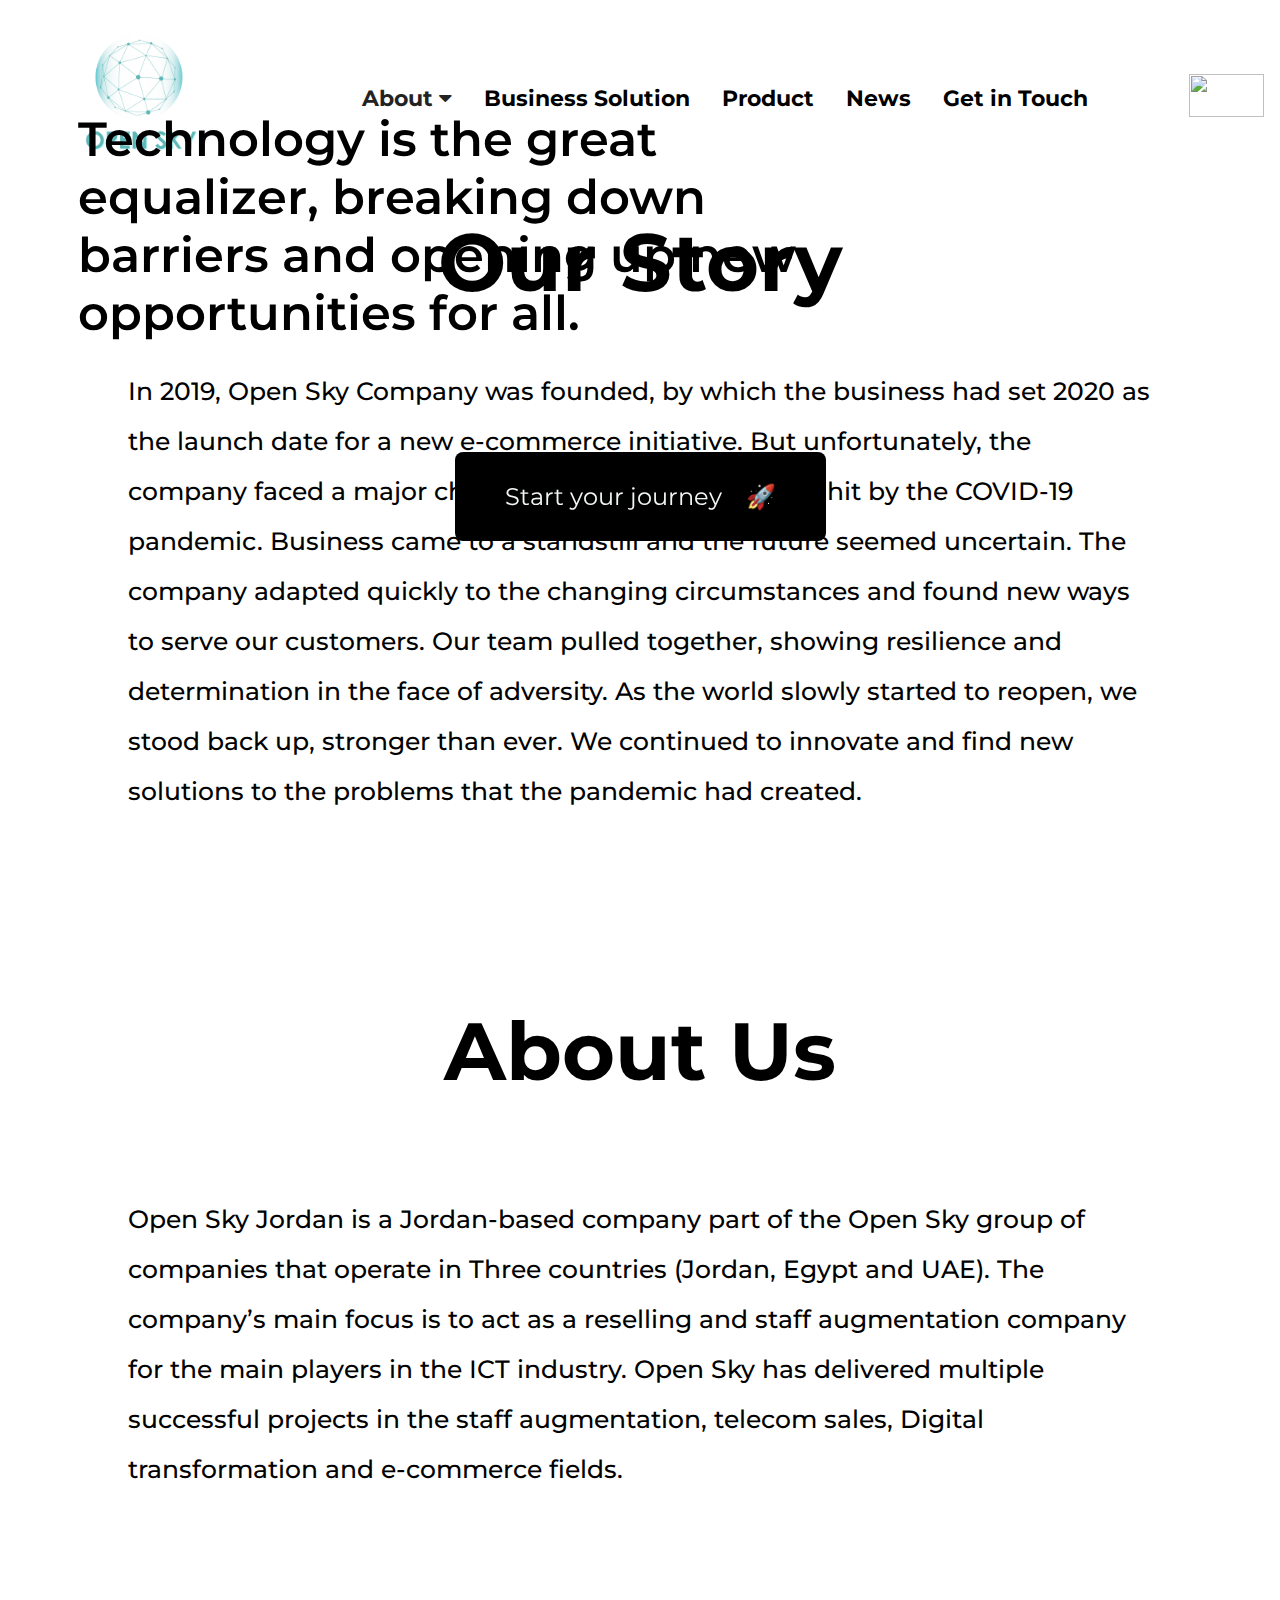
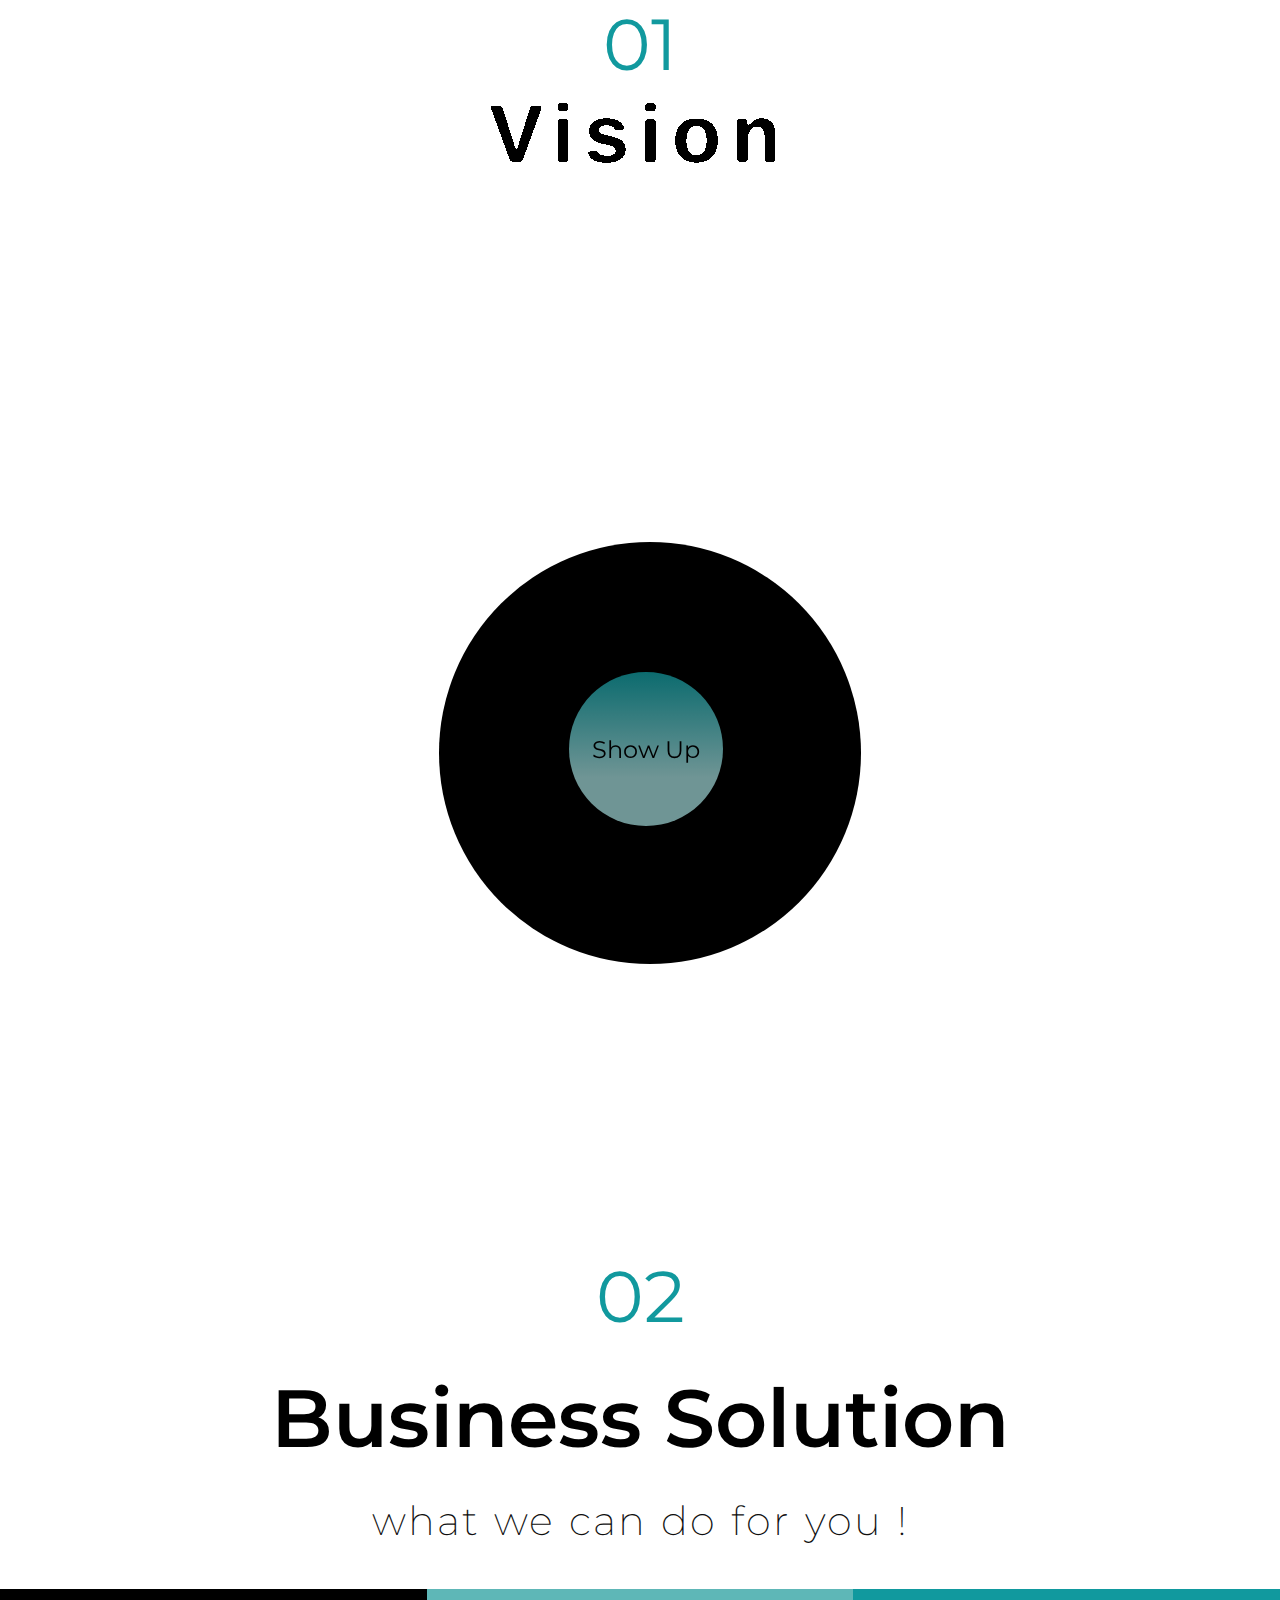
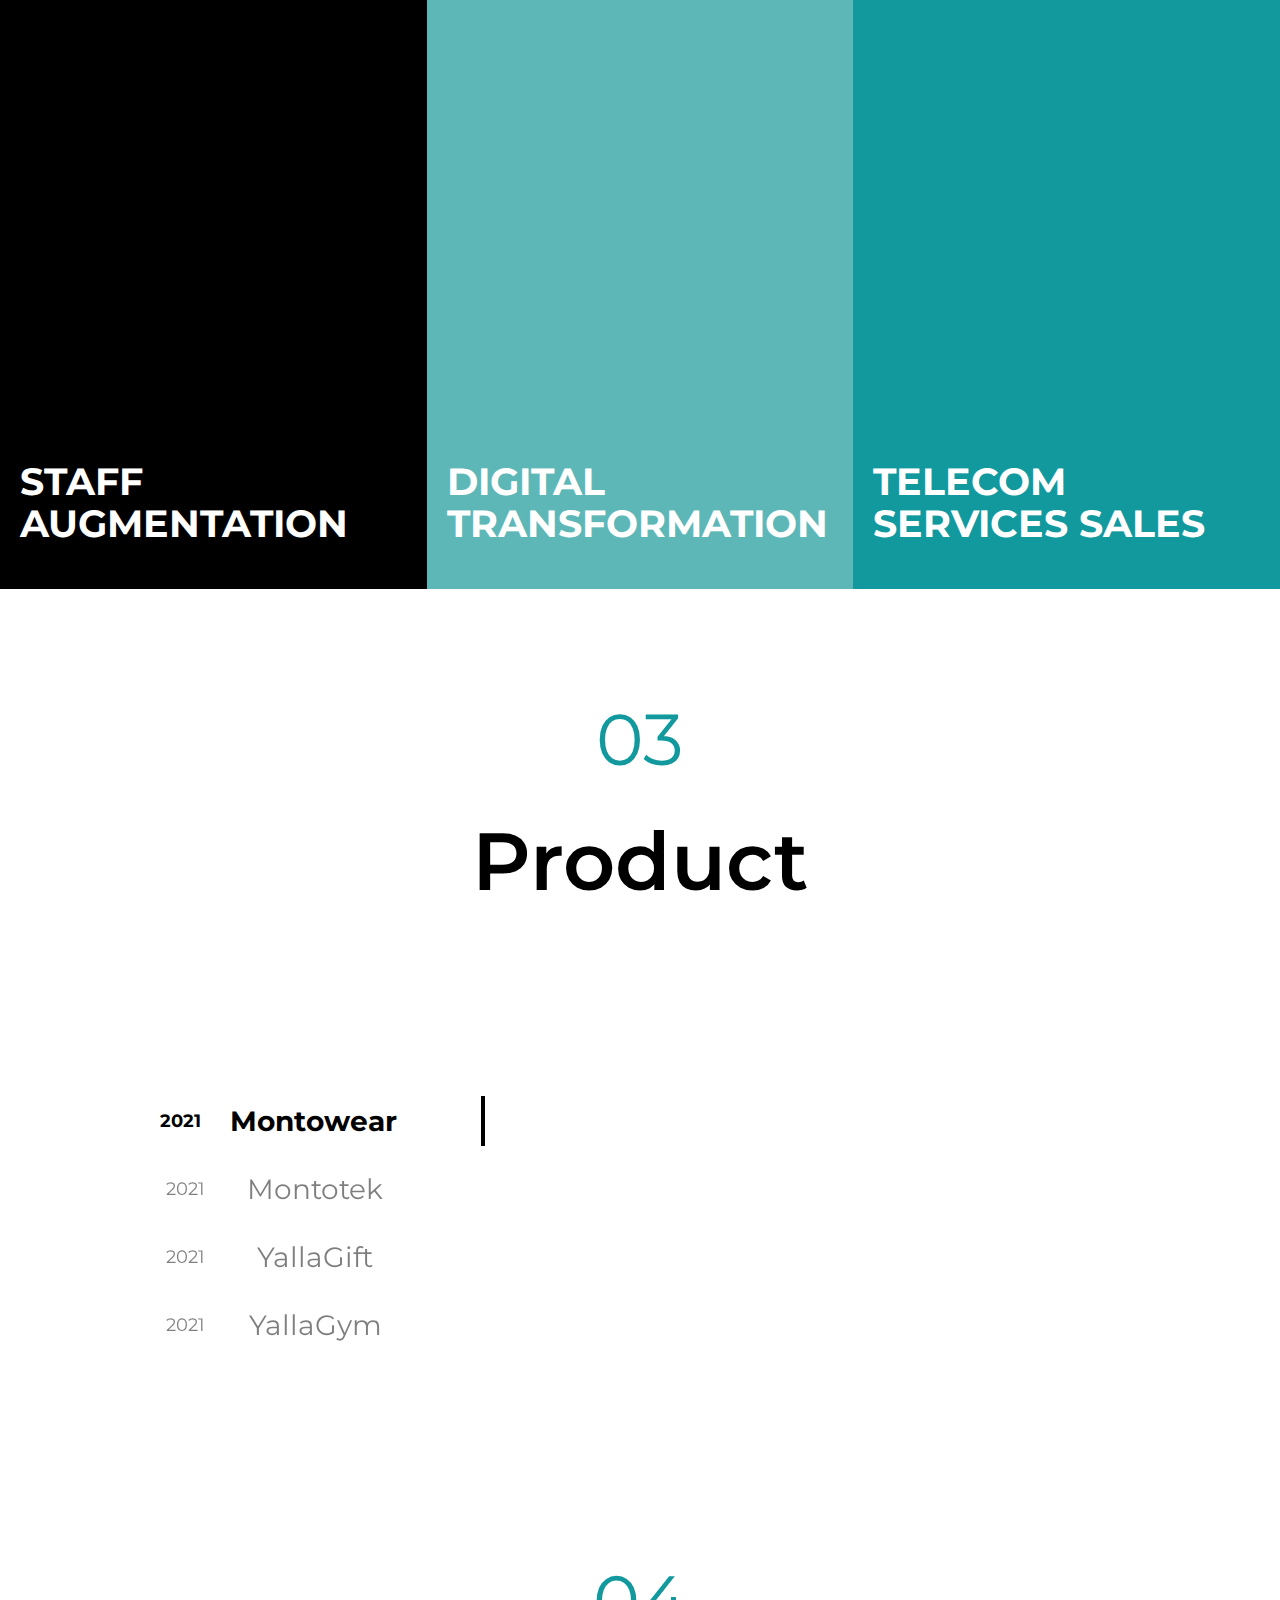
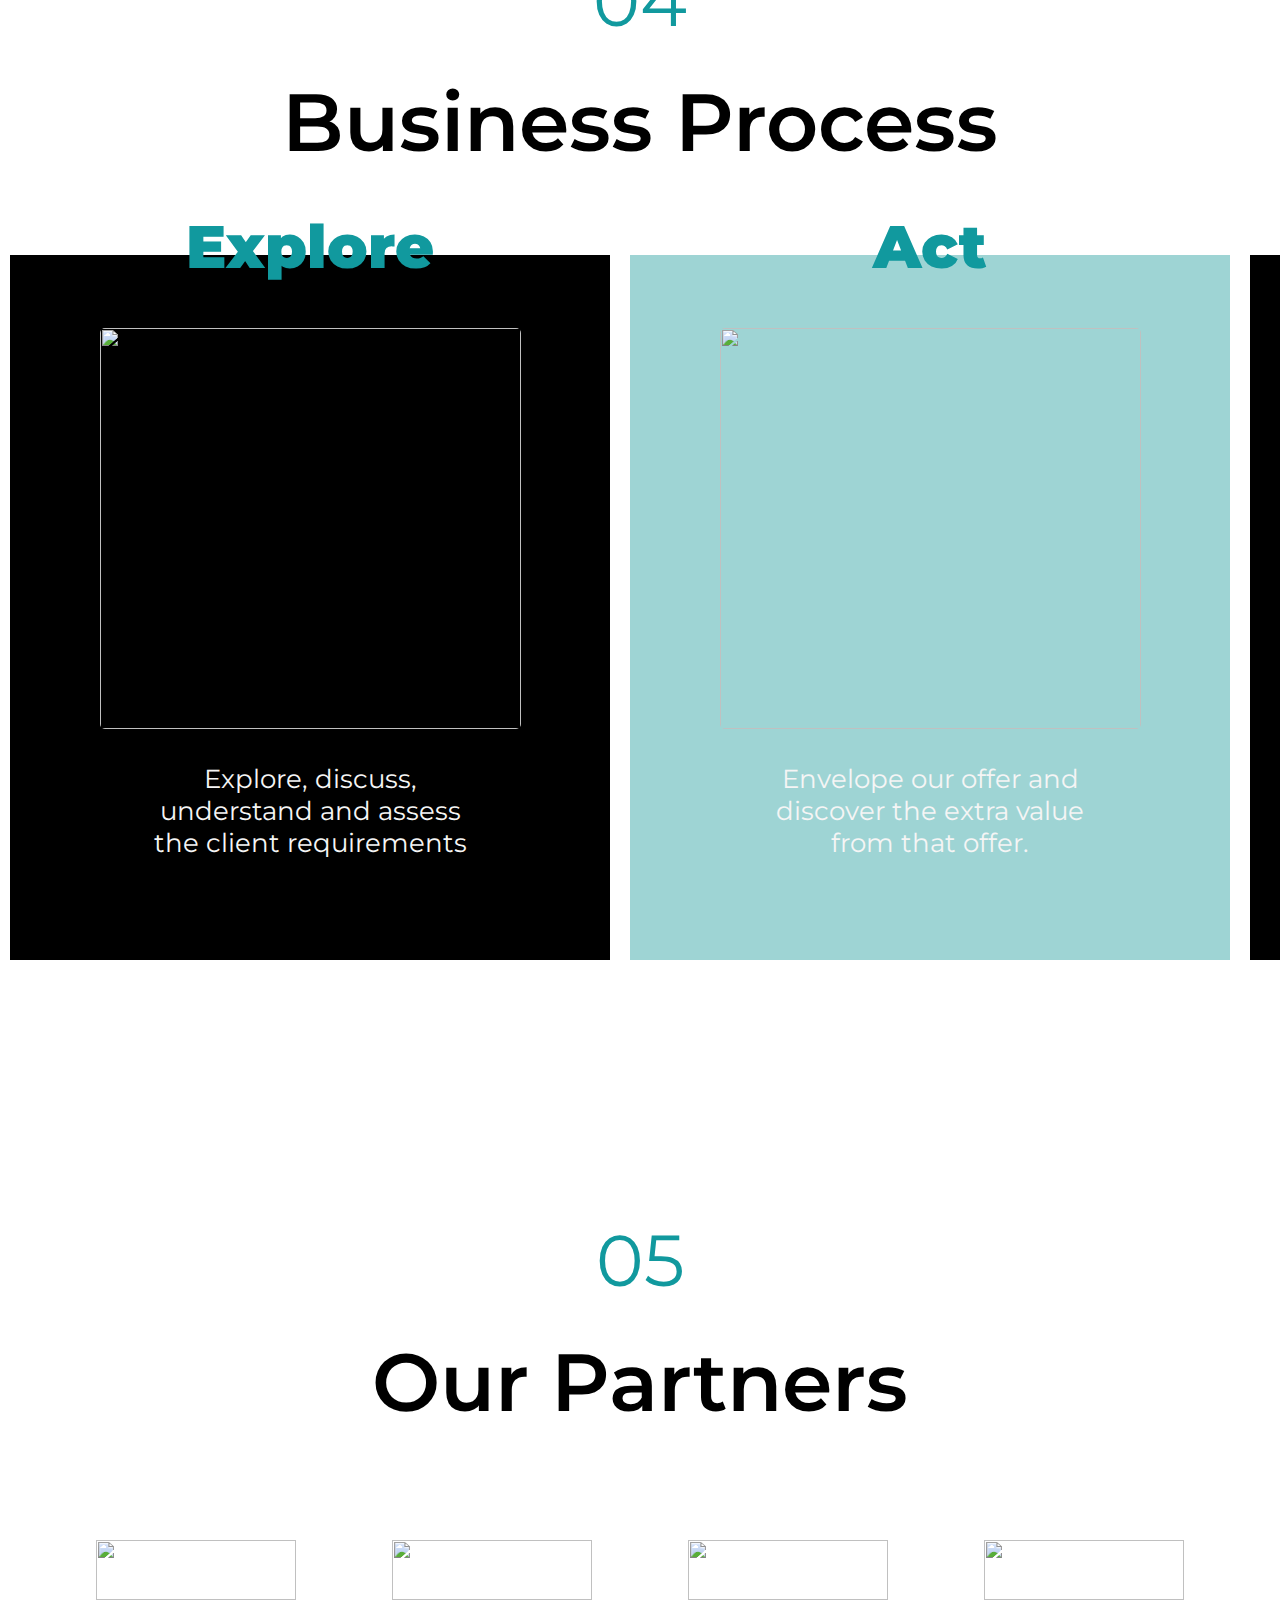
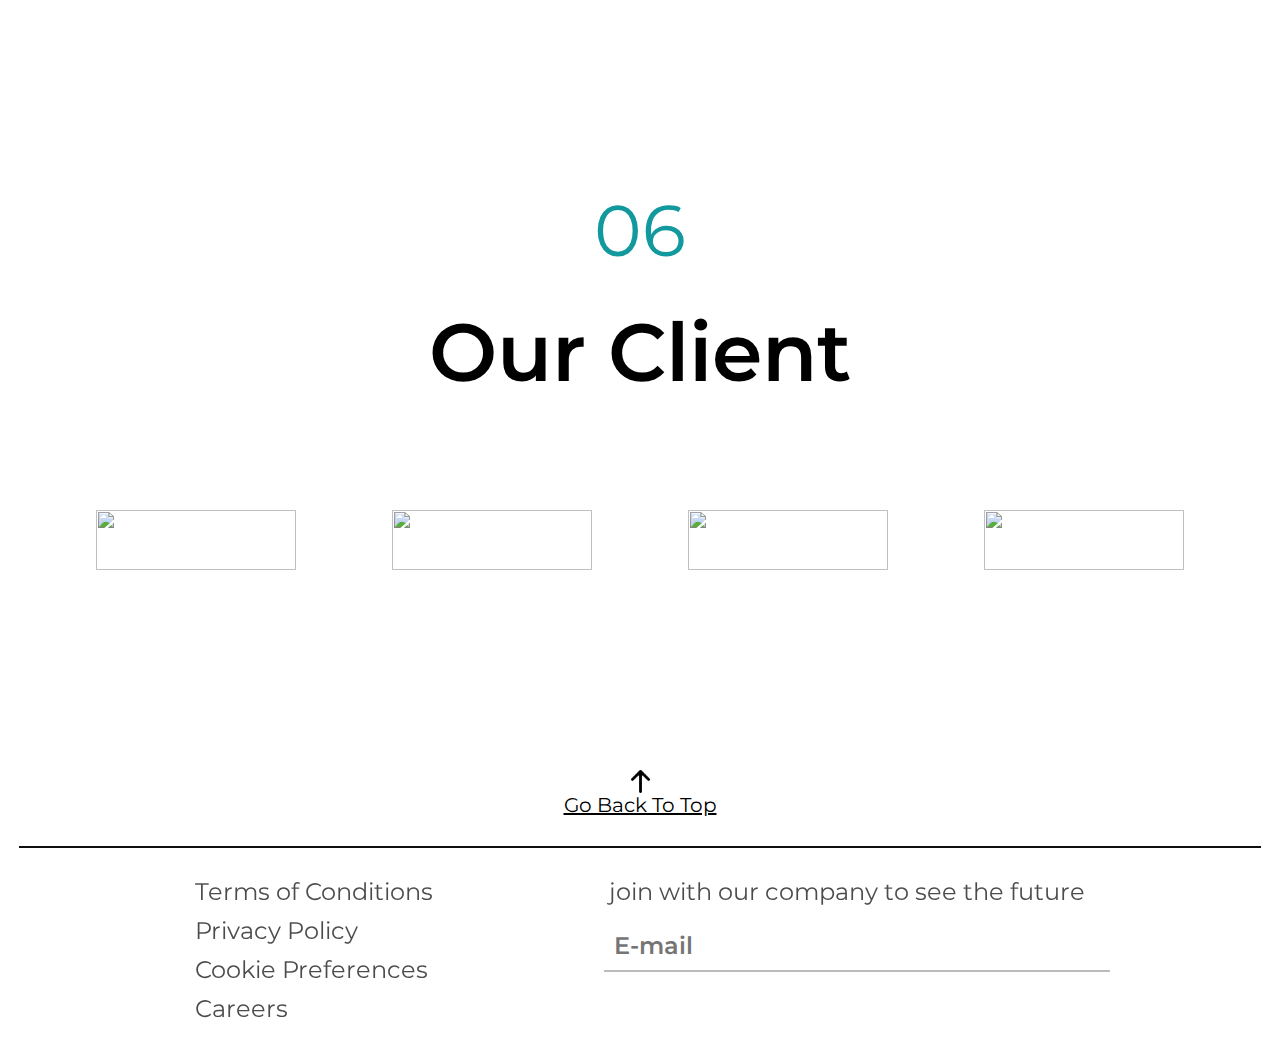
==== index.html @ 4e172fe7 "commit 0.6" ====
<!DOCTYPE html>
<html lang="en">

<head>
    <meta charset="UTF-8">
    <meta http-equiv="X-UA-Compatible" content="IE=edge">
    <link rel="stylesheet" href="style/indexStyle.css">
    <meta name="viewport" content="width=device-width, initial-scale=1.0">
    <script src="https://smtpjs.com/v3/smtp.js"></script>
    <link rel="stylesheet" href="https://cdnjs.cloudflare.com/ajax/libs/font-awesome/4.7.0/css/font-awesome.min.css">
    <title>Open Sky | Home</title>
</head>

<body id="body">




    <header class="navbar">

        <a href="#home"><img class="logo" src="assets/images/opanSkySoftware.png"></a>
        <div class="nav-pages">
            <div class="dropdown">
                <button class="dropbtn">About
                    <i class="fa fa-caret-down"></i>
                </button>
                <div class="dropdown-content">
                    <a href="#section1">About Us</a>
                    <a href="screens/management.html">Management</a>
                </div>
            </div>
    
            <!-- <a href="javascript:history.back()">Home</a> -->
            <a href="#section2">Business Solution</a>
            <a href="#section3">Product</a>
            <a href="../screens/news.html">News</a>
            <a href="../screens/getintouchPage.html">Get in Touch</a>
    
        </div>        <div class="dropdown">
            <div class="dropdown">
                <a href="#home"><img class="flag" src="assets/images/jordan (1).png"></a>
            </div>
        </div>


    </header>





    <!-------------- WELCOME SCREEN --------------->







    <div id="collapse" class="show">
        <h1>
            Technology is the great <br> equalizer, breaking down <br> barriers and opening up new <br> opportunities
            for all. </h1>


        <input type="button" value="Start your journey    🚀" onclick="toggle()">



    </div>


    <style>
        @media screen and (min-width: 501px) {}

        @keyframes zoomin {
            0% {
                /* -webkit-transform: scaleY(1.3);
                -webkit-transform: scaleX(1.1); */
                transform: scale(1.1);
                filter: blur(2px);

            }

            100% {
                /* -webkit-transform: scaleY(1.0);
                -webkit-transform: scaleX(1.0); */
                transform: scale(1.0);

            }
        }

        /*  */

        @media screen and (min-width: 501px) {
            .show h1 {
                /* margin-top: 100px; */
                color: black;
                padding: 8.583vw 6.082vw;
                font-size: 48px;
                font-weight: 600;
                -webkit-animation: leftToRight 1.0s linear;
                animation: zoomin 2.0s linear;
                text-align: left;


                @keyframes leftToRight {
                    0% {
                        /* -webkit-transform: scaleY(1.3);
                -webkit-transform: scaleX(1.1); */

                        transform: scale(0.2);
                    }

                    100% {
                        /* -webkit-transform: scaleY(1.0);
                -webkit-transform: scaleX(1.0); */

                        transform: scale(1.0);

                    }


                }
            }

            #collapse {
                background-image: url("assets/images/newBackGround.png");
                width: 100%;
                height: 100%;
                transition: all 1s;
                position: fixed;
                bottom: 0;
                right: 0;
                /*  */
                -webkit-background-size: cover;
                -moz-background-size: cover;
                -o-background-size: cover;
                background-size: cover;
                background-position: center;
                overflow: hidden;

                /* background-position-x: 100%;
            background-position-y: 100%; */
                -webkit-animation: zoomin 1.0s linear;
                animation: zoomin 1.0s linear;
                animation-fill-mode: both;

                z-index: 1000;

            }

            .show input {
                background-color: black;
                margin: auto;
                display: block;
                padding: 30px 50px;
                border-radius: 8px;
                border: hidden;
                font-size: 24px;
                color: #F3F6F6;
                transition: 0.2s;
                cursor: pointer;
            }

            .show input:hover {
                letter-spacing: 1px;
                word-spacing: 5px;
                text-shadow: 1px 1px 1px #11999E;
                -webkit-box-shadow: -4px 6px 15px -3px rgba(255, 255, 255, 0.73);
                box-shadow: -4px 6px 15px -3px rgba(255, 255, 255, 0.73);
            }



        }

        @media screen and (max-width: 500px) {
            #collapse {
                background-image: url("assets/images/newBackGround.png");
                width: 100vw;
                height: 100vh;
                transition: all 1s;
                position: fixed;
                overflow: hidden;
                top: 0;
                bottom: 0;

                -webkit-animation: zoomin 1.0s linear;
                animation: zoomin 1.0s linear;
                animation-fill-mode: both;

                z-index: 1000;

            }

            .show h1 {
                /* margin-top: 100px; */
                color: black;
                margin:80px 30px;
                font-size: 26px;
                font-weight: 600;
                -webkit-animation: leftToRight 1.0s linear;
                animation: zoomin 2.0s linear;
                text-align: center;


                @keyframes leftToRight {
                    0% {
                        transform: scale(0.2);
                    }

                    100% {
                        transform: scale(1.0);

                    }


                }
            }

            .show input {
                background-color: black;
                margin: auto;
                display: block;
                padding: 15px;
                border-radius: 8px;
                border: hidden;
                font-size: 24px;
                color: #F3F6F6;
                transition: 0.2s;
                cursor: pointer;
            }

            .show input:hover {
                letter-spacing: 1px;
                word-spacing: 5px;
                text-shadow: 1px 1px 1px #11999E;
                -webkit-box-shadow: -4px 6px 15px -3px rgba(255, 255, 255, 0.73);
                box-shadow: -4px 6px 15px -3px rgba(255, 255, 255, 0.73);
            }

        }




        /* (B) HIDE */
        #collapse.hide {
            height: 0px;
            opacity: 0.1;
            transform: scaleX(0.0);
            overflow: hidden;
            background-color: black;



        }
    </style>
    <script>
        // if (performance.navigation.type == performance.navigation.TYPE_RELOAD) {
        //     document.getElementById("collapse").classList.toggle("hide");
        // }
        // else if (performance.navigation.type == performance.navigation.TYPE_BACK_FORWARD) {
        //     document.getElementById("collapse").classList.toggle("hide");
        // }


        function toggle() {
            document.getElementById("collapse").classList.toggle("hide");

        }

    </script>

    <div class="ourStory">

        <h1>Our Story</h1>
        <p>
            In 2019, Open Sky Company was founded, by which the business had set 2020 as the launch date for a new
            e-commerce initiative.
            But unfortunately, the company faced a major challenge when the world was hit by the COVID-19 pandemic.
            Business came to a standstill and the future seemed uncertain.

            The company adapted quickly to the changing circumstances and found new ways to serve our customers. Our
            team pulled together, showing resilience and determination in the face of adversity.

            As the world slowly started to reopen, we stood back up, stronger than ever. We continued to innovate and
            find new solutions to the problems that the pandemic had created.
        </p>

    </div>
    <!-- ---------        About Us            ------------ -->

    <div class="aboutUs" id="section1">
        <h1>About Us</h1>

        <h2>
            Open Sky Jordan is a Jordan-based company part of the Open Sky group of companies that operate in Three
            countries (Jordan, Egypt and UAE). The company’s main focus is to act as a reselling and staff augmentation
            company for the main players in the ICT industry. Open Sky has delivered multiple successful projects in the
            staff augmentation, telecom sales, Digital transformation and e-commerce fields.
        </h2>

        <h4>
            01
        </h4>

        <div class="service" id="container">
            <span id="text1"></span>
            <span id="text2"></span>
        </div>

        <svg id="filters">
            <defs>
                <filter id="threshold">
                    <feColorMatrix in="SourceGraphic" type="matrix" values="1 0 0 0 0
                                            0 1 0 0 0
                                            0 0 1 0 0
                                            0 0 0 255 -140" />
                </filter>
            </defs>
        </svg>

        <!-- --------------------- -->
        <div class="val">
            <div class="circle1" id="circle1" style="display:none"><a href="screens/company.html#vision">Vision</a>
            </div>
            <div class="circle2" id="circle2" style="display:none"><a href="screens/company.html#mission">Mission</a>
            </div>
            <div class="circle3" id="circle3" style="display:none"><a href="screens/company.html#value">Value</a></div>
            <div class="center">
                <div class="centerButton">
                    <button onclick="myFunction()">Show Up</button>

                </div>

            </div>
        </div>
        <h4 id="section2">
            02
        </h4>
        <h5>
            Business Solution

        </h5>
        <h6>
            what we can do for you !
        </h6>


    </div>
    <div class="business-process">
        <article class="card">
            <img class="card__background" src="assets/images/back1.png"
                alt="Photo of Cartagena's cathedral at the background and some colonial style houses" width="1920"
                height="2193" />
            <div class="card__content | flow">
                <div class="card__content--container | flow">
                    <h2 class="card__title">STAFF AUGMENTATION</h2>
                    <p class="card__description">
                        Staff augmentations are a new trend that will help you focus more on your main company while
                        reducing the hassle of hiring and finding the suitable workers </p>
                </div>
            </div>
        </article>
        <!--  -->
        <article class="card">
            <img class="card__background" src="assets/images/back2.png"
                alt="Photo of Cartagena's cathedral at the background and some colonial style houses" width="1920"
                height="2193" />
            <div class="card__content | flow">
                <div class="card__content--container | flow">
                    <h2 class="card__title">DIGITAL TRANSFORMATION</h2>
                    <p class="card__description">
                        We live in the digital world, and digitalization is no longer optional; it is essential for any
                        organization to remain competitive. </p>
                </div>
            </div>
        </article>
        <!--  -->
        <article class="card">
            <img class="card__background" src="assets/images/back3.png"
                alt="Photo of Cartagena's cathedral at the background and some colonial style houses" width="1920"
                height="2193" />
            <div class="card__content | flow">
                <div class="card__content--container | flow">
                    <h2 class="card__title">TELECOM SERVICES SALES</h2>
                    <p class="card__description">
                        Providing high-end telecom solutions and services from our partners offered us the benefit of
                        improving telecom providers' telecom services and hosting </p>
                </div>
            </div>
        </article>



    </div>


    <div class="product" id="section3">
        <h4>
            03
        </h4>
        <h5>
            Product

        </h5>
        <div class="process">
            <div id="scene">
                <div id="left-zone">
                    <ul class="list">
                        <li class="item">
                            <input type="radio"
                                id="radio_The garden strawberry (or simply strawberry /ˈstrɔːbᵊri/; Fragaria × ananassa) is a widely grown hybrid species of the genus Fragaria (collectively known as the strawberries)"
                                name="basic_carousel" checked="checked" />
                            <label class="label_strawberry"
                                for="radio_The garden strawberry (or simply strawberry /ˈstrɔːbᵊri/; Fragaria × ananassa) is a widely grown hybrid species of the genus Fragaria (collectively known as the strawberries)">Montowear</label>
                            <div class="content content_strawberry">
                                <h1>Montowear</h1>
                                <p>Since the beginning, we at MontoWear have been working hard to bring you beautiful ,
                                    trendy, and sexy apparel , Practical, interesting and convenient. </p>
                                <span class="picto"></span>
                            </div>
                        </li>
                        <li class="item">
                            <input type="radio"
                                id="radio_A banana is an edible fruit, botanically a berry, produced by several kinds of large herbaceous flowering plants in the genus Musa."
                                name="basic_carousel"
                                value="A banana is an edible fruit, botanically a berry, produced by several kinds of large herbaceous flowering plants in the genus Musa." />
                            <label class="label_banana"
                                for="radio_A banana is an edible fruit, botanically a berry, produced by several kinds of large herbaceous flowering plants in the genus Musa.">Montotek</label>
                            <div class="content content_banana">
                                <h1>Montotek</h1>
                                <p>From all different types of gadgets and accessories to tablets mobile phones – we
                                    give
                                    you access to everything you need and want.</p>
                                <span class="picto"></span>
                            </div>
                        </li>
                        <li class="item">
                            <input type="radio"
                                id="radio_The apple tree (Malus domestica) is a deciduous tree in the rose family best known for its sweet, pomaceous fruit, the apple. It is cultivated worldwide as a fruit tree, and is the most widely grown species in the genus Malus."
                                name="basic_carousel"
                                value="The apple tree (Malus domestica) is a deciduous tree in the rose family best known for its sweet, pomaceous fruit, the apple. It is cultivated worldwide as a fruit tree, and is the most widely grown species in the genus Malus." />
                            <label class="label_apple"
                                for="radio_The apple tree (Malus domestica) is a deciduous tree in the rose family best known for its sweet, pomaceous fruit, the apple. It is cultivated worldwide as a fruit tree, and is the most widely grown species in the genus Malus.">YallaGift</label>
                            <div class="content content_apple">
                                <h1>YallaGift</h1>
                                <p>YallaGift is an online gifting e-store. It aims to make gifting high quality products
                                    easier for our clients to prove their , love, and respect to their beloved ones.</p>
                                <span class="picto"></span>
                            </div>
                        </li>
                        <li class="item">
                            <input type="radio"
                                id="radio_The orange (specifically, the sweet orange) is the fruit of the citrus species Citrus × sinensis in the family Rutaceae."
                                name="basic_carousel"
                                value="The orange (specifically, the sweet orange) is the fruit of the citrus species Citrus × sinensis in the family Rutaceae." />
                            <label class="label_orange"
                                for="radio_The orange (specifically, the sweet orange) is the fruit of the citrus species Citrus × sinensis in the family Rutaceae.">YallaGym</label>
                            <div class="content content_orange">
                                <h1>YallaGym</h1>
                                <p>YallaGYM is an mobile App for the greater Middle East region, aiming to provide Gym
                                    visitors and users with on-demand access to their preferred GYM and Fitness Centers.
                                </p>
                                <span class="picto"></span>

                            </div>
                        </li>
                    </ul>
                </div>
                <div id="middle-border"></div>
                <div id="right-zone"></div>
            </div>

        </div>



    </div>
    <div class="carousal">
        <h4>
            04
        </h4>
        <h5>
            Business Process

        </h5>
        <div class="carousal-slider">
            <div class="carousal-border">
                <div class="background1">
                    <h1>Explore</h1>

                    <div class="carousal1">
                        <img src="assets/images/bac1.jpeg">
                    </div>
                    <p>Explore, discuss, <br> understand and assess <br> the client requirements</p>

                </div>

            </div>
            <div class="carousal-border">
                <div class="background2">
                    <h1>Act</h1>

                    <div class="carousal2">
                        <img src="assets/images/bac2.jpeg">
                    </div>
                    <p>Envelope our offer and <br> discover the extra value <br> from that offer.</p>

                </div>
            </div>

            <div class="carousal-border">
                <div class="background3">
                    <h1>Agreement</h1>

                    <div class="carousal3">
                        <img src="assets/images/bac3.jpeg">
                    </div>
                    <p>All terms and conditions, <br> including needed abilities <br> and job descriptions, must <br> be
                        agreed upon.
                    </p>

                </div>

            </div>
            <div class="carousal-border">
                <div class="background4">
                    <h1>Avail and Assure</h1>

                    <div class="carousal4">
                        <img src="assets/images/bac4.jpeg">
                    </div>
                    <p>Focusing on avail and assure is crucial for <br> a business process solution that meets <br>
                        customer needs, drives long-term success, <br> with quality control, customer service, and <br>
                        ongoing improvement
                    </p>

                </div>

            </div>




        </div>
    </div>


    <!-- Our partners -->
    <div class="our-partners">
        <h4>
            05
        </h4>
        <h5>
            Our Partners
        </h5>
        <div class="partners">
            <div class="partner-images">
                <img src="assets/images/naitel.png">
                <img src="assets/images/inovar.png">
                <img src="assets/images/inovar.png">
                <img src="assets/images/inovar.png">

            </div>

        </div>

    </div>
    <div class="our-client">
        <h4>
            06
        </h4>
        <h5>
            Our Client
        </h5>
        <div class="client">
            <div class="partner-images">
                <img src="assets/images/naitel.png">
                <img src="assets/images/inovar.png">
                <img src="assets/images/inovar.png">
                <img src="assets/images/inovar.png">

            </div>

        </div>

    </div>


    <style>
        .carousal-slider {

            overflow-x: scroll;
            overflow-y: hidden;
            white-space: nowrap;
            -webkit-overflow-scrolling: touch;

            margin-bottom: 150px;
            position: relative;
            display: flex;

        }

        .carousal-slider .carousal-border {
            height: 740px;
            width: 600px;
            /* padding-top: 10px; */
            position: relative;
            margin: 10px;
        }

        .carousal-slider .carousal-border .background1 {
            height: 705px;
            width: 600px;
            background-color: black;
            position: relative;
            bottom: 0;
            bottom: -45px;

        }

        .carousal-slider .carousal-border .background2 {
            height: 705px;
            width: 600px;
            background-color: #9ED4D4;
            position: relative;
            bottom: 0;
            bottom: -45px;

        }

        .carousal-slider .carousal-border .background3 {
            height: 705px;
            width: 600px;
            background-color: black;
            position: relative;
            bottom: -45px;

        }

        .carousal-slider .carousal-border .background4 {
            height: 705px;
            width: 600px;
            background-color: #9ED4D4;
            position: relative;
            bottom: 0;
            bottom: -45px;

        }





        .carousal-slider .carousal-border h1 {
            color: #11999E;
            font-weight: 900;
            font-size: 60px;
            position: relative;
            top: -45px;
            text-align: center;
        }

        .carousal-slider .carousal-border p {
            /* position: absolute; */
            width: 600px;
            color: #F5F5F5;
            /* bottom: 25px; */
            padding-top: 30px;
            font-size: 26px;
            text-align: center;
        }

        .carousal-slider .carousal1 img {
            width: 421px;
            height: 401px;
            background-size: cover;
            margin-left: 89.5px;
            border-radius: 5px;

        }

        .carousal-slider .carousal2 img {
            width: 421px;
            height: 401px;
            background-size: cover;
            margin-left: 89.5px;
            border-radius: 5px;

        }

        .carousal-slider .carousal3 img {
            width: 421px;
            height: 401px;
            background-size: cover;
            margin-left: 89.5px;
            border-radius: 5px;

        }

        .carousal-slider .carousal4 img {
            width: 421px;
            height: 401px;
            background-size: cover;
            margin-left: 89.5px;
            border-radius: 5px;

        }
    </style>



    <!-- Footer -->
    <footer class="footer">
        <!-- <div class="line"></div> -->
        <!-- <h1>
            open sky
        </h1> -->
        <div class="arrow">
            <img src="assets/icons/up-arrow.png">
        </div>

        <button onclick="topFunction()" id="myBtn" title="Go to top">Go Back To Top </button>






        <div class="line"></div>
        <div class="list">
            <li class="list1">
                <ul> <a href="#">Terms of Conditions</a></ul>
                <ul> <a href="#">Privacy Policy </a></ul>
                <ul> <a href="#">Cookie Preferences</a></ul>
                <ul> <a href="screens/carrers.html">Careers</a></ul>
            </li>
            <li class="list3">
                <ul> <a href="#email">join with our company to see the future</a></ul>
                <form action="post">
                    <input type="text" name="email" id="email" placeholder="E-mail">

                </form>


            </li>

        </div>

    </footer>


























    <!--  -->
    <script>const elts = {
            text1: document.getElementById("text1"),
            text2: document.getElementById("text2")
        };

        const texts = [
            "Vision",
            "Mission",
            "Value",
        ];

        const morphTime = 3;
        const cooldownTime = 0.5;

        let textIndex = texts.length - 1;
        let time = new Date();
        let morph = 0;
        let cooldown = cooldownTime;

        elts.text1.textContent = texts[textIndex % texts.length];
        elts.text2.textContent = texts[(textIndex + 1) % texts.length];

        function doMorph() {
            morph -= cooldown;
            cooldown = 0;

            let fraction = morph / morphTime;

            if (fraction > 1) {
                cooldown = cooldownTime;
                fraction = 1;
            }

            setMorph(fraction);
        }

        function setMorph(fraction) {
            elts.text2.style.filter = `blur(${Math.min(8 / fraction - 8, 100)}px)`;
            elts.text2.style.opacity = `${Math.pow(fraction, 0.4) * 100}%`;

            fraction = 1 - fraction;
            elts.text1.style.filter = `blur(${Math.min(8 / fraction - 8, 100)}px)`;
            elts.text1.style.opacity = `${Math.pow(fraction, 0.4) * 100}%`;

            elts.text1.textContent = texts[textIndex % texts.length];
            elts.text2.textContent = texts[(textIndex + 1) % texts.length];
        }

        function doCooldown() {
            morph = 0;

            elts.text2.style.filter = "";
            elts.text2.style.opacity = "100%";

            elts.text1.style.filter = "";
            elts.text1.style.opacity = "0%";
        }

        function animate() {
            requestAnimationFrame(animate);

            let newTime = new Date();
            let shouldIncrementIndex = cooldown > 0;
            let dt = (newTime - time) / 1000;
            time = newTime;

            cooldown -= dt;

            if (cooldown <= 0) {
                if (shouldIncrementIndex) {
                    textIndex++;
                }

                doMorph();
            } else {
                doCooldown();
            }
        }

        animate();
    </script>
    <script>
        function myFunction() {
            var c1 = document.getElementById("circle1");
            var c2 = document.getElementById("circle2");
            var c3 = document.getElementById("circle3");


            if (c1.style.display === "none") {
                c1.style.display = "block";
                c2.style.display = "block";
                c3.style.display = "block";

            } else {
                c1.style.display = "none";
                c2.style.display = "none";
                c3.style.display = "none";

            }
        }
    </script>
    <script>
        // Get the button
        let mybutton = document.getElementById("myBtn");

        // When the user scrolls down 20px from the top of the document, show the button
        window.onscroll = function () { scrollFunction() };

        function scrollFunction() {
            if (document.body.scrollTop > 20 || document.documentElement.scrollTop > 20) {
                mybutton.style.display = "block";
            } else {
                mybutton.style.display = "none";
            }
        }

        // When the user clicks on the button, scroll to the top of the document
        function topFunction() {
            document.body.scrollTop = 0;
            document.documentElement.scrollTop = 0;
        }
    </script>



</body>

</html>
---- style/indexStyle.css ----
@import url("https://fonts.googleapis.com/css2?family=Montserrat&display=swap");

* {
  margin: 0;
  padding: 0;
  font-family: "Montserrat";
  scroll-behavior: smooth;
}

.navbar {
  overflow: hidden;
  background-color: white;
  display: flex;
  flex-flow: row wrap;
  justify-content: space-between;
  align-items: center;
  }
  .navbar .nav-pages {
    display: flex;
    flex-flow: row wrap;
    justify-content: space-evenly;
    align-items: center;
      
  
  }
.navbar a {
  float: left;
  font-size: 22px;  
  font-weight:700;
  color: black;
  text-align: center;
  padding: 14px 16px;
  text-decoration: none;

  
}
.navbar a img {
  height: 163px;
  width: 245px;
  background-size: contain;

}
.navbar a .flag {
  height: 43px;
  width: 75px;
  background-size: contain;

}


.dropdown {
  float: left;
  overflow: hidden;
}

.dropdown .dropbtn {
  font-size: 22px;  
  font-weight:700;
  border: none;
  outline: none;
  color: rgb(35, 35, 35);
  padding: 14px 16px;
  background-color: inherit;
  font-family: inherit;
  margin: 0;
  transition: 0.2s;
  cursor: pointer;


}

.hover-underline-animation {
  display: inline-block;
  position: relative;
  color: #11999e;
}

.hover-underline-animation::after {
  content: '';
  position: absolute;
  width: 100%;
  transform: scaleX(0);
  height: 2px;
  bottom: 0;
  left: 0;
  background-color: #11999e;
  transform-origin: bottom right;
  transition: transform 0.3s ease-out;
}

.hover-underline-animation:hover::after {
  transform: scaleX(1);
  transform-origin: bottom left;
}
.dropdown-content {
  display: none;
  position: absolute;
  background-color: #f9f9f9;
  min-width: 160px;
  box-shadow: 0px 8px 16px 0px rgba(0,0,0,0.2);
  z-index: 1;
  transition: 0.2s;
  
  border-radius: 10px;

}

.dropdown-content a {
  float: none;
  color: black;
  padding: 12px 16px;
  text-decoration: none;
  display: block;
  text-align: center;
  font-size: 15px;  
  font-weight: 500;
}

.dropdown-content a:hover {
  background-color: #ddd;
  border-radius: 10px;

}

.dropdown:hover .dropdown-content {
  display: block;
}

/*  */
.ourStory {
  width: 100%;
  background-color: white;
  color: black;
  padding-top: 16px;
}
.ourStory h6 {
  color: black;
  font-size: 24px;
  font-weight: 900;
  line-height: 36.94px;
  letter-spacing: 2%;
  margin: 5px;
  /* width: 100%; */
  text-align: center;
  background-color: #100F0F;
}

h1 {
  text-align: center;
  font-size: 81px;
  font-weight: 700;
}

.ourStory p {
  font-size: 25px;
  font-weight: 500;
  line-height: 50px;
  padding-top: 55px;
  width: 80%;
  margin: auto;
}

/* Section 2 */
.aboutUs {
  width: 100%;
}

.aboutUs h1 {
  text-align: center;
  font-size: 81px;
  font-weight: 700;
  padding-top: 186px;

}

.aboutUs h2 {
  font-size: 25px;
  font-weight: 500;
  line-height: 50px;
  padding-top: 94px;
  width: 80%;
  margin: auto;
}

h4 {
  text-align: center;
  color: #11999e;
  font-size: 72px;
  /* line-height: 156.03px; */
  font-weight: 400;
   padding-top: 106px;
  /* padding-bottom: 68px;  */
}
.carousal h4 {
  text-align: center;
  color: #11999e;
  font-size: 71px;
  /* line-height: 156.03px; */
  padding-top: 0px;
  font-weight: 400;
}

h5 {
  text-align: center;
  color: black;
  font-size: 81px;
  font-weight: 600;
  line-height: 156.03px;
}
h6 {
  text-align: center;
  color: #100f0f;
  font-size: 40px;
  font-weight: 200;
  letter-spacing: 2px;
  word-spacing: 2px;
}

#container {
  margin: auto;
  width: 100%;
  height: 100px;
  /* top: 0;
  bottom: 0; */
  /* text-align: center; */
  color: black;
  filter: url(#threshold) blur(0.6px);
  /* margin: 10px; */
}

#text1,
#text2 {
  position: absolute;
  display: block;
  margin: auto;
  color: black;
  font-family: sans-serif;
  text-align: center;
  font-weight: 600;
  user-select: none;
  font-size: 81px;
  width: 100%;
  letter-spacing: 10px;
}

.aboutUs .val {
  height: 804px;
  width: 672px;
  /* background-color: rebeccapurple; */
  position: relative;
  margin: auto;
  /* margin-bottom: 300px; */
}

.aboutUs .val .center {
  height: 422px;
  width: 422px;
  background-color: black;
  border-radius: 50%;
  top: 200px;
  left: 135px;
  position: absolute;
}
.aboutUs .val .center .centerButton {
  height: 154px;
  width: 154px;
  background-color: red;
  border-radius: 50%;
  margin: 130px;
  position: absolute;
  background: linear-gradient(180deg, #11999e 0%, #9ed4d4 68.18%);
  transition: 0.5s;
  opacity: 0.7;

  /* cursor: pointer; */

  /* top: 200px;
    left: 135px; */
}
.aboutUs .val .center .centerButton:hover {
  /* position:   absolute; */
  transform: rotate(360deg);
  height: 169px;
  width: 169px;
  margin: 125px;
  opacity: 1;
}

.aboutUs .val .center .centerButton button {
  margin: auto;
  display: block;
  border: 0;
  background-color: transparent;
  font-size: 24px;
  margin-top: 63px;
  cursor: pointer;
  transition: 0.3s;
}
.aboutUs .val .center .centerButton button:active {
  letter-spacing: 2px;
}

.aboutUs .val .circle1 {
  position: absolute;
  top: 60px;
  left: 60px;
  width: 130px;
  height: 130px;
  color: #f5f5f5;
  border-radius: 50%;
  background-color: black;
  text-align: center;
  animation-name: example1;
  animation-duration: 1s;
}

.aboutUs .val .circle2 {
  position: absolute;
  top: 60px;
  right: 60px;
  width: 130px;
  color: #000000;
  height: 130px;
  border-radius: 50%;
  text-align: center;

  background-color: black;
  animation-name: example2;
  animation-duration: 1s;
}

.aboutUs .val .circle3 {
  bottom: 5px;
  right: 260px;
  width: 130px;
  height: 130px;
  border-radius: 50%;
  background-color: black;
  position: absolute;
  animation-name: example3;
  animation-duration: 1s;
  justify-content: center;
}
.aboutUs .val a {
  text-decoration: none;
  transition: 0.2s;
  display: block;
  margin: auto;
  color: rgb(244, 244, 244);
  margin-top: 50px;
  text-align: center;
  font-weight: 600;
  font-size: 18px;
  opacity: 0.9;
}
.aboutUs .val a:hover {
  letter-spacing: 2px;
  font-size: 20px;
  color: white;
}

@keyframes example1 {
  0% {
    left: 300px;
    top: 420px;
    opacity: 0;
    transform: rotate(-1000deg);
    
  }
  100% {
    top: 60px;
    left: 60px;
    opacity: 1;
    transform: rotate(0deg);

  }
}
@keyframes example2 {
  0% {
    right: 300px;
    top: 420px;
    opacity: 0;
    transform: rotate(-1000deg);

  }
  100% {
    top: 60px;
    right: 60px;
    opacity: 1;
    transform: rotate(0deg);

  }
}
@keyframes example3 {
  0% {
    right: 300px;
    bottom: 420px;
    opacity: 0;
    transform: rotate(-1000deg);

  }
  100% {
    bottom: 5px;
    right: 260px;
    opacity: 1;
    transform: rotate(0deg);

  }
}

/*  */
.product {
  width: 100%;
  margin-bottom: 184px;
}

/*  */
/* footer */

footer {
  /* height: 635px; */
  width: 100%;
}
footer .line {
  height: 2px;
  width: 97%;
  background-color: #100f0f;
  margin: auto;
}
footer .arrow img {
  width: 23px;
  height: 23px;
  margin: auto;
  display: block;
  margin-top: 200px;
}
footer button {
  margin: auto;
  display: block;
  background-color: transparent;
  border: 0;
  text-decoration: underline;
  font-size: 20px;
  /* line-height: 39.01px; */
  cursor: pointer;
  padding-bottom: 29px;
}
footer .list {
  display: flex;
  justify-content: space-evenly;
  margin:24px;
  list-style: none;
}
footer ul {
  display: block;
  /* width: 32vw; */

}
 .list3 button {
  text-decoration: none;
  font-size: 20px;
  font-weight: 500;
  float: right;
  
}

footer .list ul a {
  font-size: 24px;
  font-weight: 600px;
  color: black;
  text-decoration: none;
  margin: 5px;
  
  /* text-align: left; */
  float: left;
  /* text-align: left; */
  transition: 0.1s;
  opacity: 0.7;

  
}
footer .list3 input {
  outline: 0;
  border-width: 0 0 2px;
  border-color: rgb(187, 187, 187);
  width: 100%;
  margin: 10px 0px;
  transition: 0.1s;
  font-size: 24px;
  font-weight: 600;
  padding: 10px;

}
footer .list3 input:focus {
  border-width: 0 0 3px;
  background-color: white;
  border-color: #11999e;
  /* outline: 1px solid #000 */
}


footer .list ul a:hover {
  opacity: 1;
}

/*  */

@-webkit-keyframes slidein {
  0% {
    top: -400px;
    opacity: 0;
  }
  100% {
    opacity: 1;
    top: 0px;
  }
}
@keyframes slidein {
  0% {
    top: -400px;
    opacity: 0;
  }
  100% {
    opacity: 1;
    top: 0px;
  }
}
@-webkit-keyframes slideout {
  0% {
    top: 0;
    opacity: 1;
  }
  100% {
    top: -400px;
    opacity: 0;
  }
}
@keyframes slideout {
  0% {
    top: 0;
    opacity: 1;
  }
  100% {
    top: -400px;
    opacity: 0;
  }
}
#scene {
  display: flex;
  align-items: center;
  justify-content: left;
  width: 1000px;
  height: 300px;
  position: relative;
  top: 0;
  bottom: 0;
  left: 0;
  right: 0;
  margin: auto;
  background-color: transparent;
  overflow: hidden;
  margin-top: 134px;
}
#scene #left-zone {
  background-color: transparent;
  height: 100%;
  /* flex-grow: 0; */
  display: flex;
  justify-content: space-between;

  width: 350px;
  align-items: stretch;
  justify-content: left;
  margin: auto;
}
#scene #left-zone .list {
  display: flex;
  list-style: none;
  align-content: stretch;
  flex-direction: column;
  flex-grow: 1;
  margin: 5px;
  padding: 0;
  justify-content: space-evenly;
}
#scene #left-zone .list li.item input[type="radio"] {
  display: none;
}
#scene #left-zone .list li.item input[type="radio"] ~ label {
  display: block;
  opacity: 0.5;
  height: 50px;
  text-align: center;
  line-height: 50px;
  font-size: 28px;
}
#scene #left-zone .list li.item input[type="radio"] ~ label:first-letter {
  text-transform: uppercase;
}
#scene #left-zone .list li.item input[type="radio"] ~ label:hover {
  opacity: 0.75;
  cursor: pointer;
}

#scene
  #left-zone
  .list
  li.item
  input[type="radio"]
  ~ label.label_strawberry:before {
  content: "2021";
  display: block;
  position: absolute;
  /* width: 50px;
  height: 50px; */
  margin-left: 15px;
  font-size: 18px;
}

#scene
  #left-zone
  .list
  li.item
  input[type="radio"]
  ~ label.label_banana:before {
  content: "2021";
  display: block;
  position: absolute;
  width: 50px;
  height: 50px;
  margin-left: 15px;
  font-size: 18px;
}

#scene #left-zone .list li.item input[type="radio"] ~ label.label_apple:before {
  content: "2021";
  display: block;
  position: absolute;
  width: 50px;
  height: 50px;
  margin-left: 15px;
  font-size: 18px;
}

#scene
  #left-zone
  .list
  li.item
  input[type="radio"]
  ~ label.label_orange:before {
  content: "2021";
  display: block;
  position: absolute;
  width: 50px;
  height: 50px;
  margin-left: 15px;
  font-size: 18px;
}
#scene #left-zone .list li.item input[type="radio"] ~ .content {
  position: absolute;
  left: 350px;
  top: -400px;
  width: 650px;
  height: 400px;
  -webkit-animation-duration: 0.75s;
  animation-duration: 0.75s;
  -webkit-animation-name: slideout;
  animation-name: slideout;
  -webkit-animation-timing-function: ease-out;
  animation-timing-function: ease-out;
  display: flex;
  align-items: center;
  justify-content: start;
  flex-direction: column;
}

#scene
  #left-zone
  .list
  li.item
  input[type="radio"]
  ~ .content.content_strawberry
  .picto {
  height: 155px;
  width: 224px;
  margin-top: 10.5px;
  background-image: url("../assets/images/product1.png");
  background-position: center;
  background-size: contain;
  background-repeat: no-repeat;
}

#scene
  #left-zone
  .list
  li.item
  input[type="radio"]
  ~ .content.content_strawberry
  h1 {
  color: black;
  font-size: 81px;
}

#scene
  #left-zone
  .list
  li.item
  input[type="radio"]
  ~ .content.content_banana
  .picto {
  height: 155px;
  width: 224px;
  margin-top: 10.5px;

  background-image: url("../assets/images/product2.png");
  background-position: center;
  background-size: contain;
  background-repeat: no-repeat;
}

#scene
  #left-zone
  .list
  li.item
  input[type="radio"]
  ~ .content.content_banana
  h1 {
  color: #537fe7;
  font-size: 64px;
}

#scene
  #left-zone
  .list
  li.item
  input[type="radio"]
  ~ .content.content_apple
  .picto {
  height: 155px;
  width: 224px;
  margin-top: 10.5px;

  background-image: url("../assets/images/product3.png");
  background-position: center;
  background-size: contain;
  background-repeat: no-repeat;
}

#scene
  #left-zone
  .list
  li.item
  input[type="radio"]
  ~ .content.content_apple
  h1 {
  color: #100f0f;
  font-size: 64px;
}

#scene
  #left-zone
  .list
  li.item
  input[type="radio"]
  ~ .content.content_orange
  .picto {
  height: 155px;
  width: 224px;
  margin-top: 10.5px;

  background-image: url("../assets/images/product4.png");
  background-position: center;
  background-size: contain;
  background-repeat: no-repeat;
}

#scene
  #left-zone
  .list
  li.item
  input[type="radio"]
  ~ .content.content_orange
  h1 {
  background: linear-gradient(90.38deg, #e9e825 3.24%, #9ecb2f 108.48%);
  -webkit-background-clip: text;
  -webkit-text-fill-color: transparent;
  background-clip: text;
  font-size: 64px;
}

#scene #left-zone .list li.item input[type="radio"] ~ .content h1:first-letter {
  text-transform: uppercase;
}
#scene #left-zone .list li.item input[type="radio"] ~ .content p {
  max-width: 80%;
  text-align: center;
}
#scene #left-zone .list li.item input[type="radio"]:checked ~ label {
  opacity: 1;
  -webkit-animation: all 1s cubic-bezier(0.455, 0.03, 0.515, 0.955);
  animation: all 1s cubic-bezier(0.455, 0.03, 0.515, 0.955);
}

#scene
  #left-zone
  .list
  li.item
  input[type="radio"]:checked
  ~ label.label_strawberry {
  color: black;
  border-right: solid 4px black;
  font-weight: 700;
}

#scene
  #left-zone
  .list
  li.item
  input[type="radio"]:checked
  ~ label.label_banana {
  color: #537fe7;
  border-right: solid 4px #537fe7;
  font-weight: 700;
}

#scene
  #left-zone
  .list
  li.item
  input[type="radio"]:checked
  ~ label.label_apple {
  color: black;
  border-right: solid 4px black;
  font-weight: 700;
}

#scene
  #left-zone
  .list
  li.item
  input[type="radio"]:checked
  ~ label.label_orange {
  color: #9ecb2f;
  border-right: solid 4px #9ecb2f;
  font-weight: 700;
}
#scene #left-zone .list li.item input[type="radio"]:checked ~ .content {
  -webkit-animation-duration: 0.75s;
  animation-duration: 0.75s;
  -webkit-animation-name: slidein;
  animation-name: slidein;
  -webkit-animation-fill-mode: forwards;
  animation-fill-mode: forwards;
  -webkit-animation-timing-function: cubic-bezier(0.455, 0.03, 0.515, 0.955);
  animation-timing-function: cubic-bezier(0.455, 0.03, 0.515, 0.955);
}
#scene #middle-border {
  background-color: transparent;
  height: 75%;
  flex-grow: 1;
  max-width: 2px;
  z-index: 0;
}
#scene #right-zone {
  /* background-color:rosybrown ; */
  /* height: 100%; */
  flex-grow: 3;
  /* padding: 0px 50px; */
  /* justify-content: space-between; */
}

/*  */
div.image-container {
  width: 4000px;
  overflow: auto;
}

div.image-loader img {
  /* float: left; */
  display: flex;
}

/*  */

@import url("https://fonts.googleapis.com/css2?family=Lato:wght@400;700&family=Montserrat:wght@700&display=swap");

:root {
  /* Colors */
  --brand-color: hsl(46, 100%, 50%);
  --black: hsl(0, 0%, 0%);
  --white: hsl(0, 0%, 100%);
  /* Fonts */
  --font-title: "Montserrat", sans-serif;
  --font-text: "Lato", sans-serif;
}

/* RESET */

/* Box sizing rules */

/* Remove default margin */

/* GLOBAL STYLES */
.business-process h2 {
  font-size: 3vw;
  font-family: var(--font-title);
  color: var(--white);
  line-height: 1.1;
}

.business-process p {
  font-family: var(--font-text);
  font-size: 1.9vw;
  line-height: 1.5;
  color: var(--white);
}

.flow > * + * {
  margin-top: var(--flow-space, 1em);
}

/* CARD COMPONENT */

.business-process {
  width: 100%;
  display: flex;
  justify-content: space-evenly;
  margin-top: 44px;
}

.card {
  display: grid;
  place-items: center;
  width: 34.3%;
  /* margin-top: 44px; */
  /* max-width: 21.875rem; */
  height: 600px;
  cursor: pointer;
  overflow: hidden;
  /* box-shadow: 0.25rem 0.25rem 0.5rem rgba(0, 0, 0, 0.25); */
}

.card > * {
  grid-column: 1 / 2;
  grid-row: 1 / 2;
}

.card__background {
  object-fit: cover;
  width: 100%;
  height: 100%;
}

.card__content {
  --flow-space: 0.9375rem;
  display: flex;
  flex-direction: column;
  justify-content: space-between;
  align-self: flex-end;
  height: 65%;
  padding: 12% 1.25rem 1.875rem;
  /* background: linear-gradient(
    180deg,
    hsla(0, 0%, 0%, 0) 0%,
    hsla(0, 0%, 0%, 0.3) 10%,
    hsl(0, 0%, 0%) 100%
  ); */
}

.card__content--container {
  --flow-space: 1.25rem;
}

.card__title {
  position: relative;
  /* width: fit-content;
  height: fit-content; */
  /* padding-bottom: 40px; */
  font-size: 48px;
  width: -moz-fit-content; 
}

.card__title::after {
  content: "";
  position: absolute;
  height: 0.3125rem;
  width: calc(100% + 1.25rem);
  bottom: calc((1.25rem - 0.5rem) * -1);
  left: -1.25rem;
  background-color: var(--brand-color);
}

@media (any-hover: hover) and (any-pointer: fine) {
  .card__content {
    transform: translateY(62%);
    transition: transform 500ms ease-out;
    transition-delay: 500ms;
  }

  .card__title::after {
    opacity: 0;
    transform: scaleX(0);
    transition: opacity 1000ms ease-in, transform 500ms ease-out;
    transition-delay: 500ms;
    transform-origin: right;
  }

  .card__background {
    transition: transform 500ms ease-in;
  }

  .card__content--container > :not(.card__title),
  .card__button {
    opacity: 0;
    transition: transform 500ms ease-out, opacity 500ms ease-out;
  }

  .card:hover,
  .card:focus-within {
    transform: scale(1);
    transition: transform 500ms ease-in;
  }

  .card:hover .card__content,
  .card:focus-within .card__content {
    transform: translateY(0);
    transition: transform 500ms ease-in;
  }

  .card:focus-within .card__content {
    transition-duration: 0ms;
  }

  .card:hover .card__background,
  .card:focus-within .card__background {
    transform: scale(1.3);
    opacity: 0.9;
  }

  .card:hover .card__content--container > :not(.card__title),
  .card:hover .card__button,
  .card:focus-within .card__content--container > :not(.card__title),
  .card:focus-within .card__button {
    opacity: 1;
    transition: opacity 500ms ease-in;
    transition-delay: 1000ms;
  }

  .card:hover .card__title::after,
  .card:focus-within .card__title::after {
    opacity: 1;
    transform: scaleX(1);
    transform-origin: left;
    transition: opacity 500ms ease-in, transform 500ms ease-in;
    transition-delay: 500ms;
  }
}

.our-partners {
  width: 100%;
}
.our-partners .partner-images  {
  width: 100%;

  display: flex;
  flex-flow: row wrap;
  justify-content: space-evenly;
  /* align-items: center;
  position: relative;
  vertical-align:middle;  */
  /* <---- this */
  margin:   80px 0px;
  



}
.our-partners img {
  width: 200px;
  height: 60px;
  /* margin-top: 89px;
  margin-bottom: 144px; */
  background-size: contain;
  /* margin-bottom: 190px; */


}
.our-client .partner-images  {
  width: 100%;

  display: flex;
  flex-flow: row wrap;
  justify-content: space-evenly;
  /* align-items: center;
  position: relative;
  vertical-align:middle;  */
  /* <---- this */
  margin:   80px 0px;
  



}
.our-client img {
  width: 200px;
  height: 60px;
  /* margin-top: 89px;
  margin-bottom: 144px; */
  background-size: contain;
  /* margin-bottom: 190px; */



}


::-webkit-scrollbar {
  width: 10px;
}

::-webkit-scrollbar-track {
  background: #c8c8c8;
}

::-webkit-scrollbar-thumb {
  background: #5EB7B7;
  border-radius: 50px;
}

::-webkit-scrollbar-thumb:hover {
  background: #11999e;
}
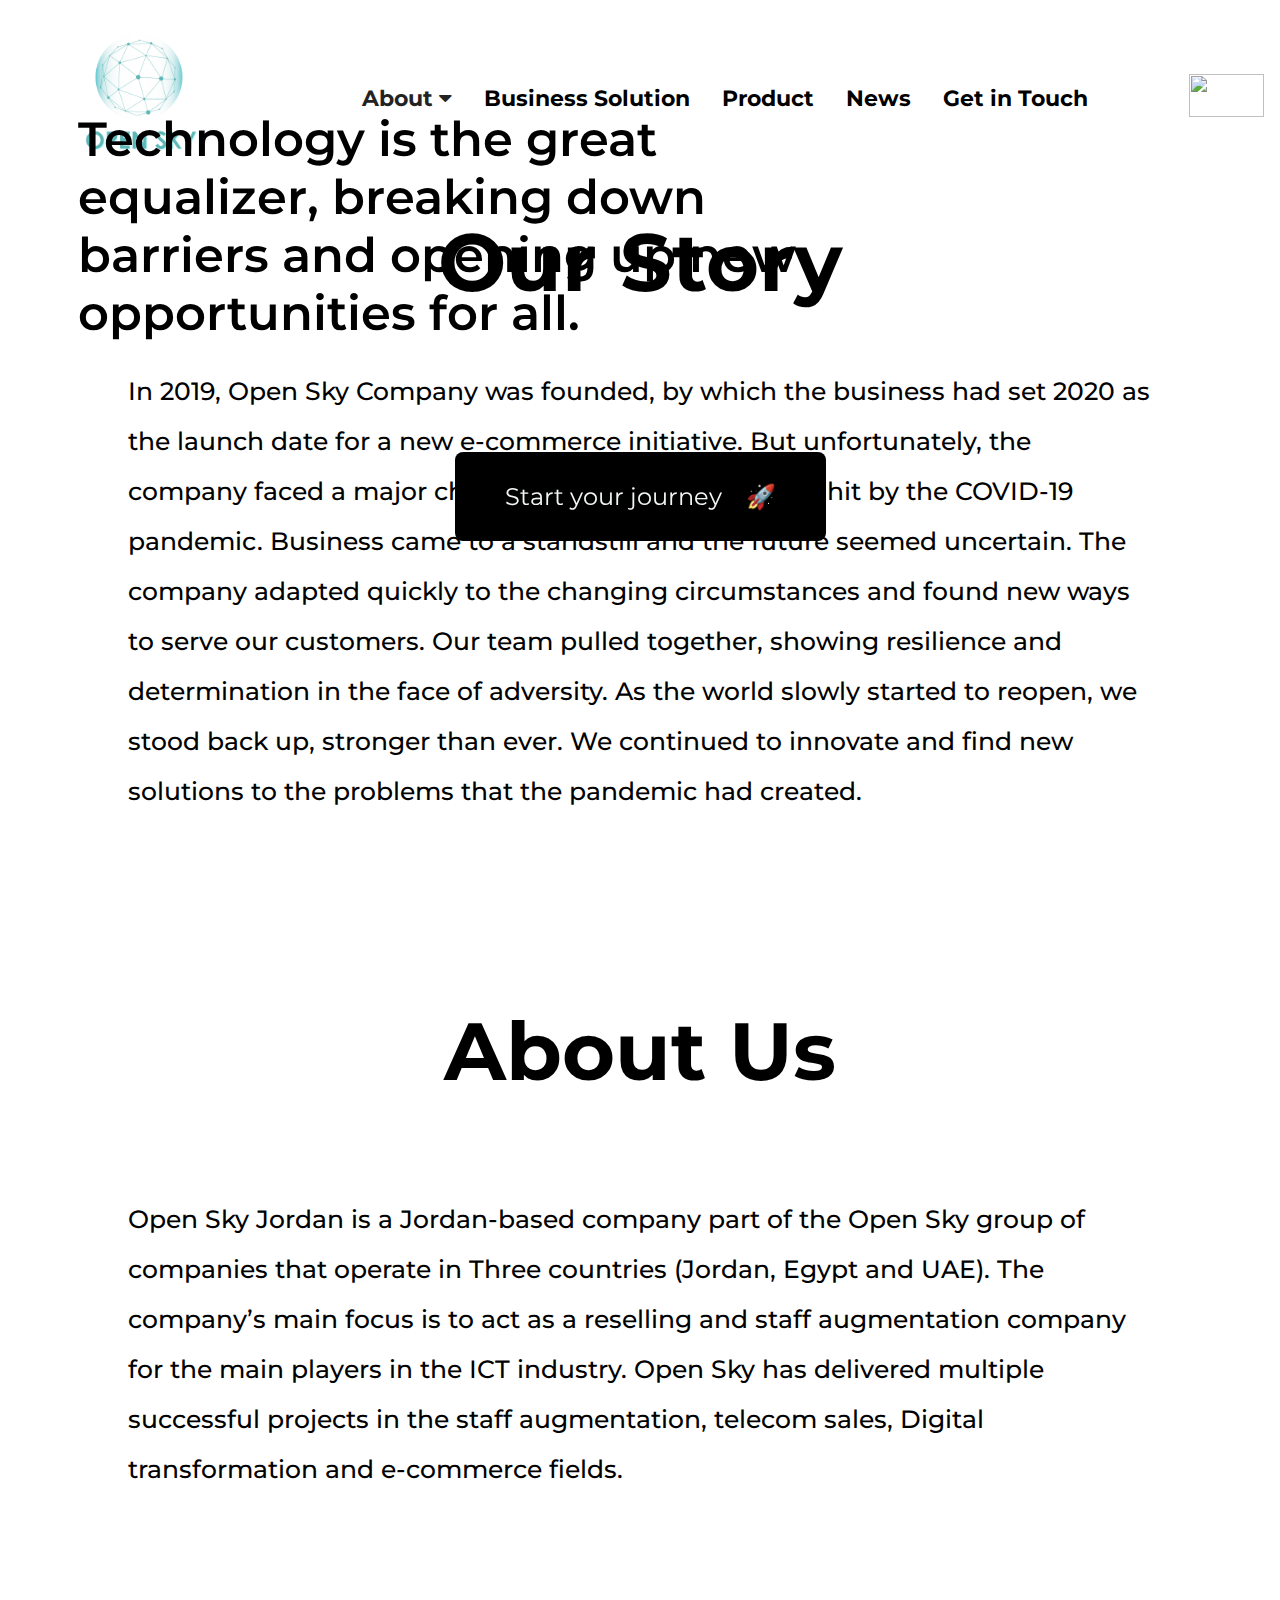
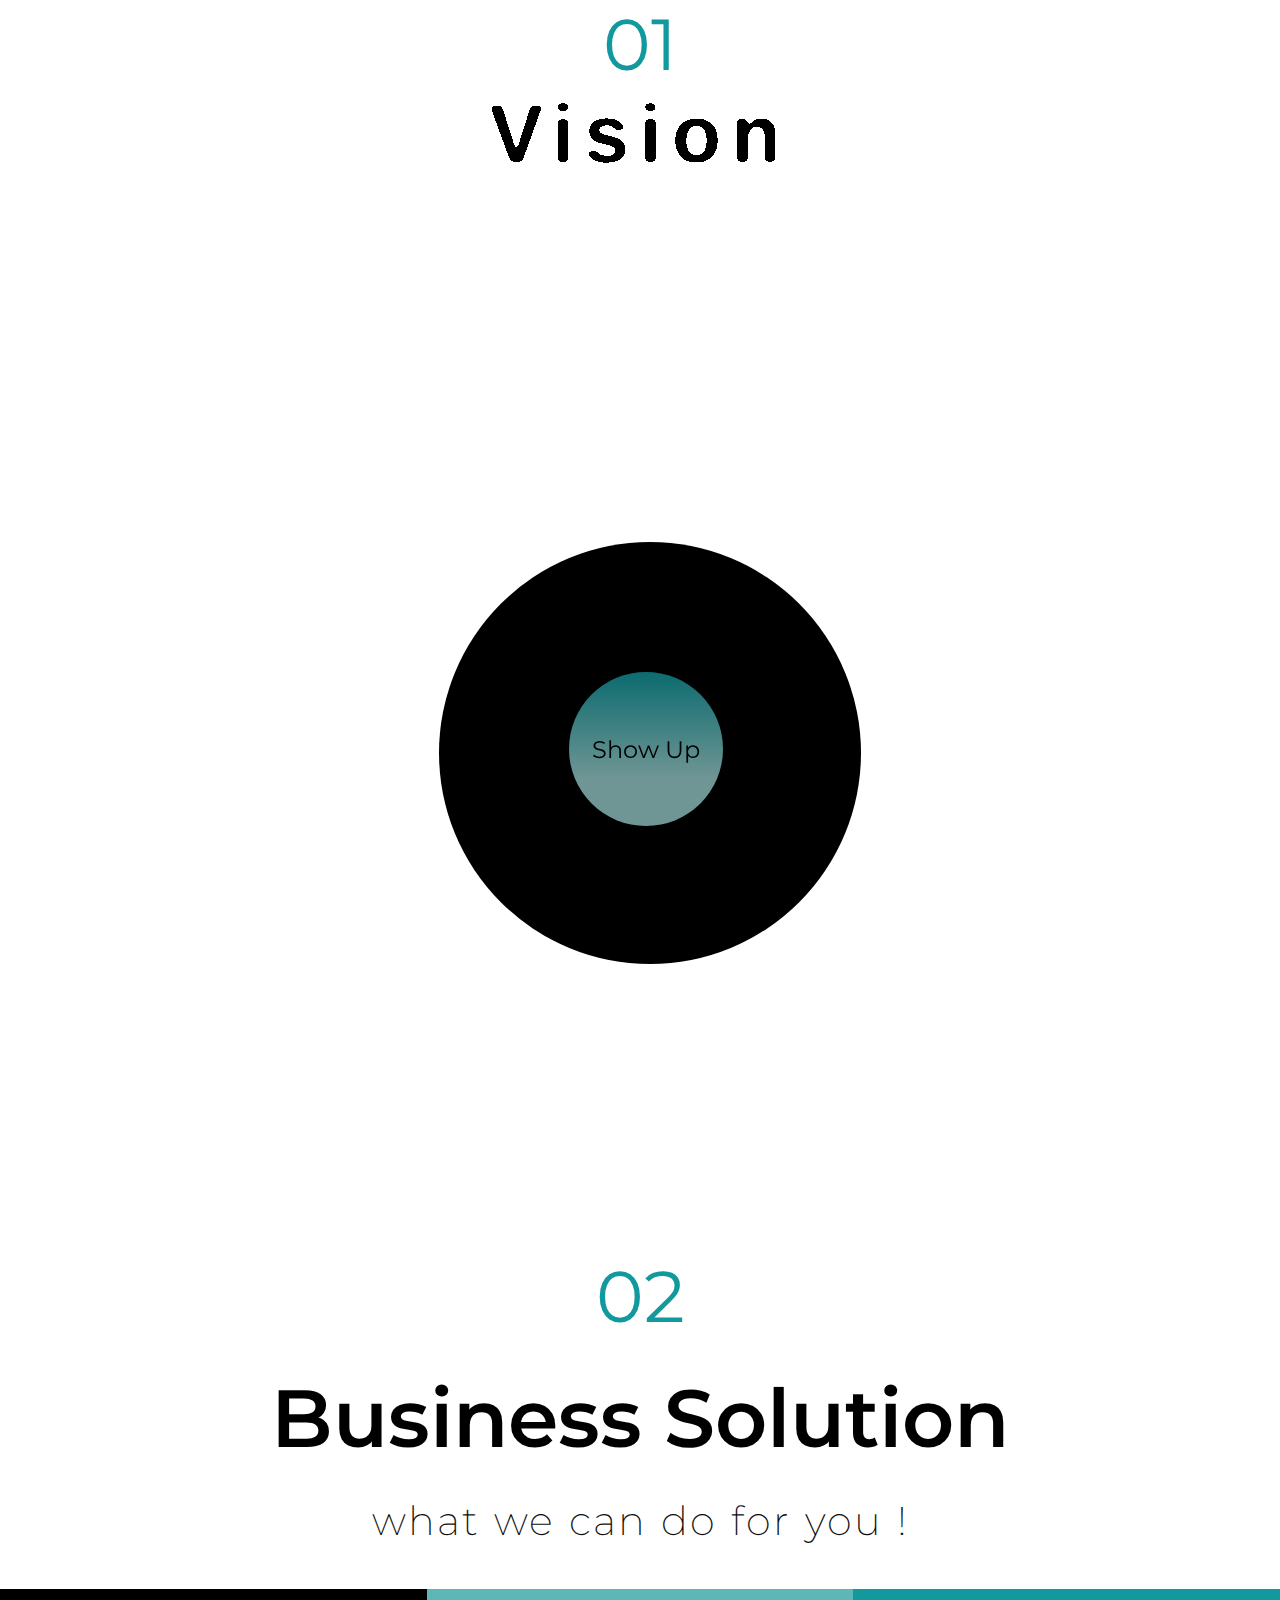
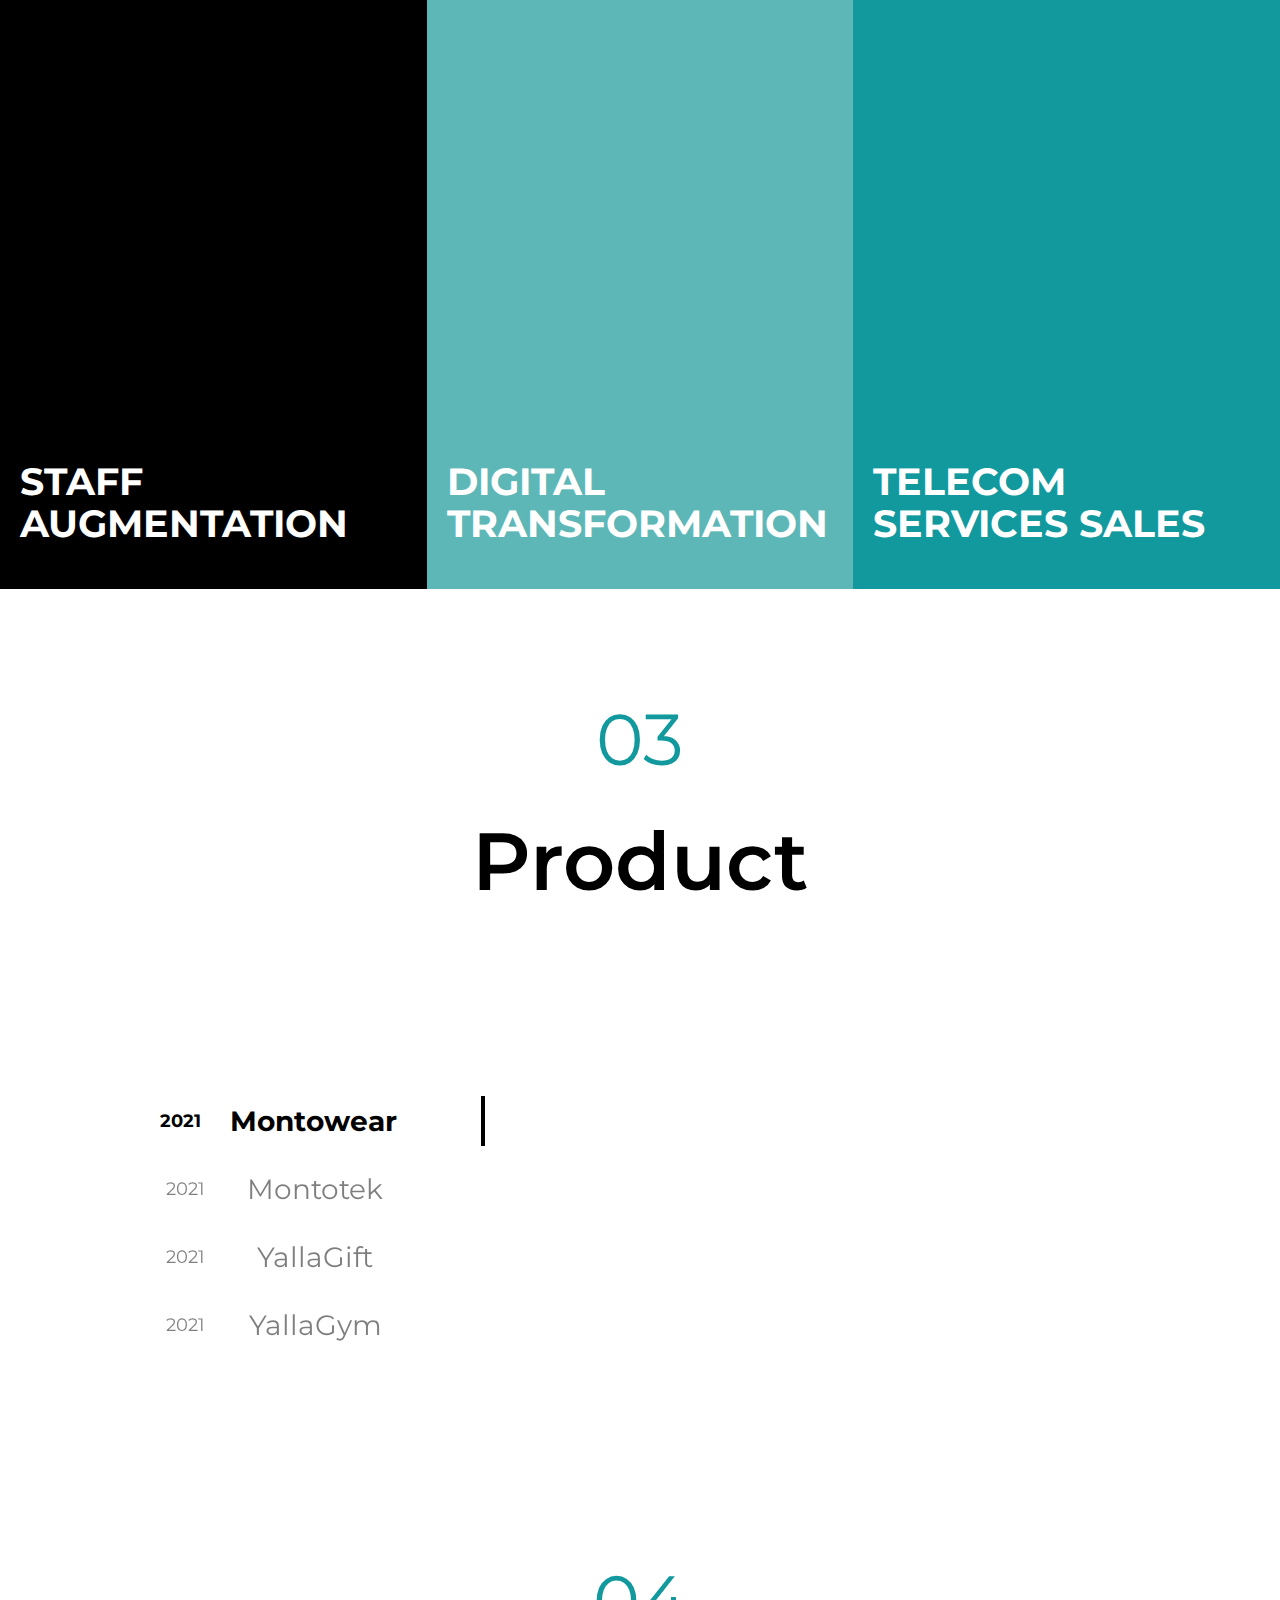
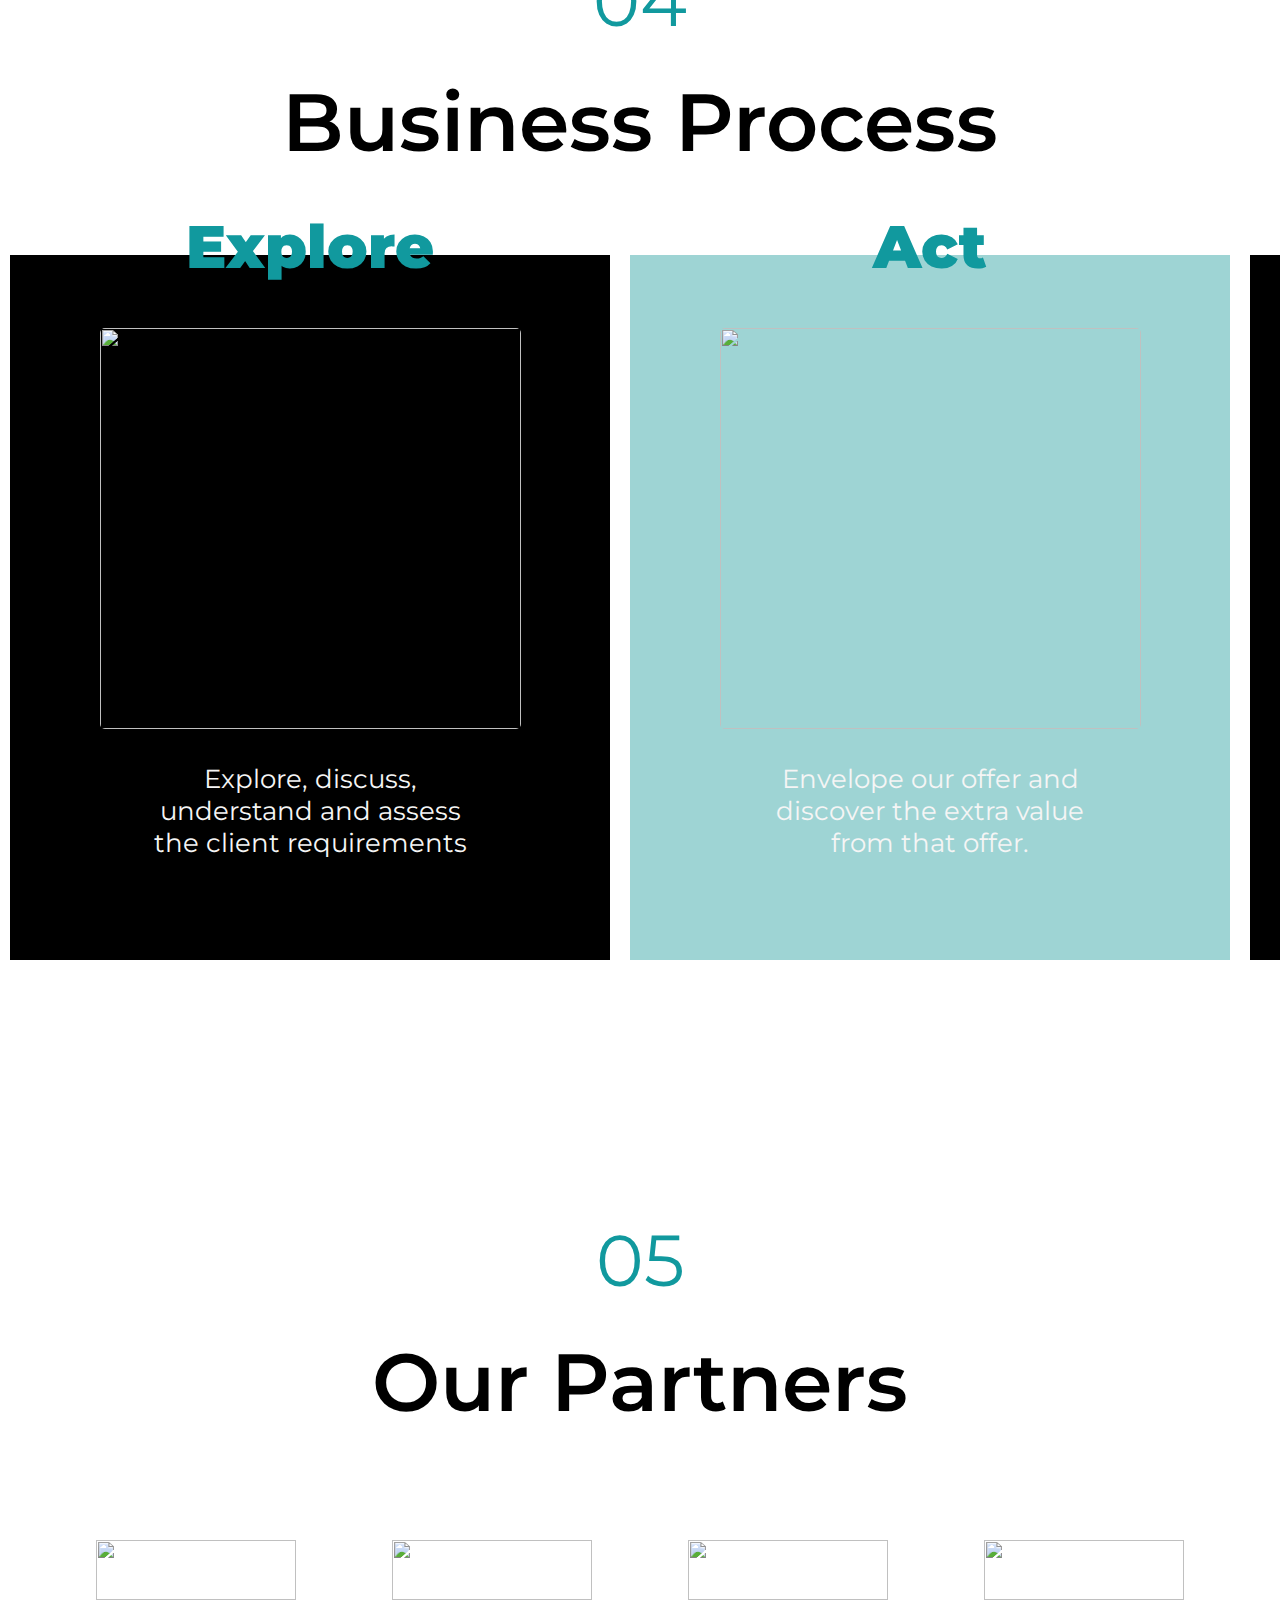
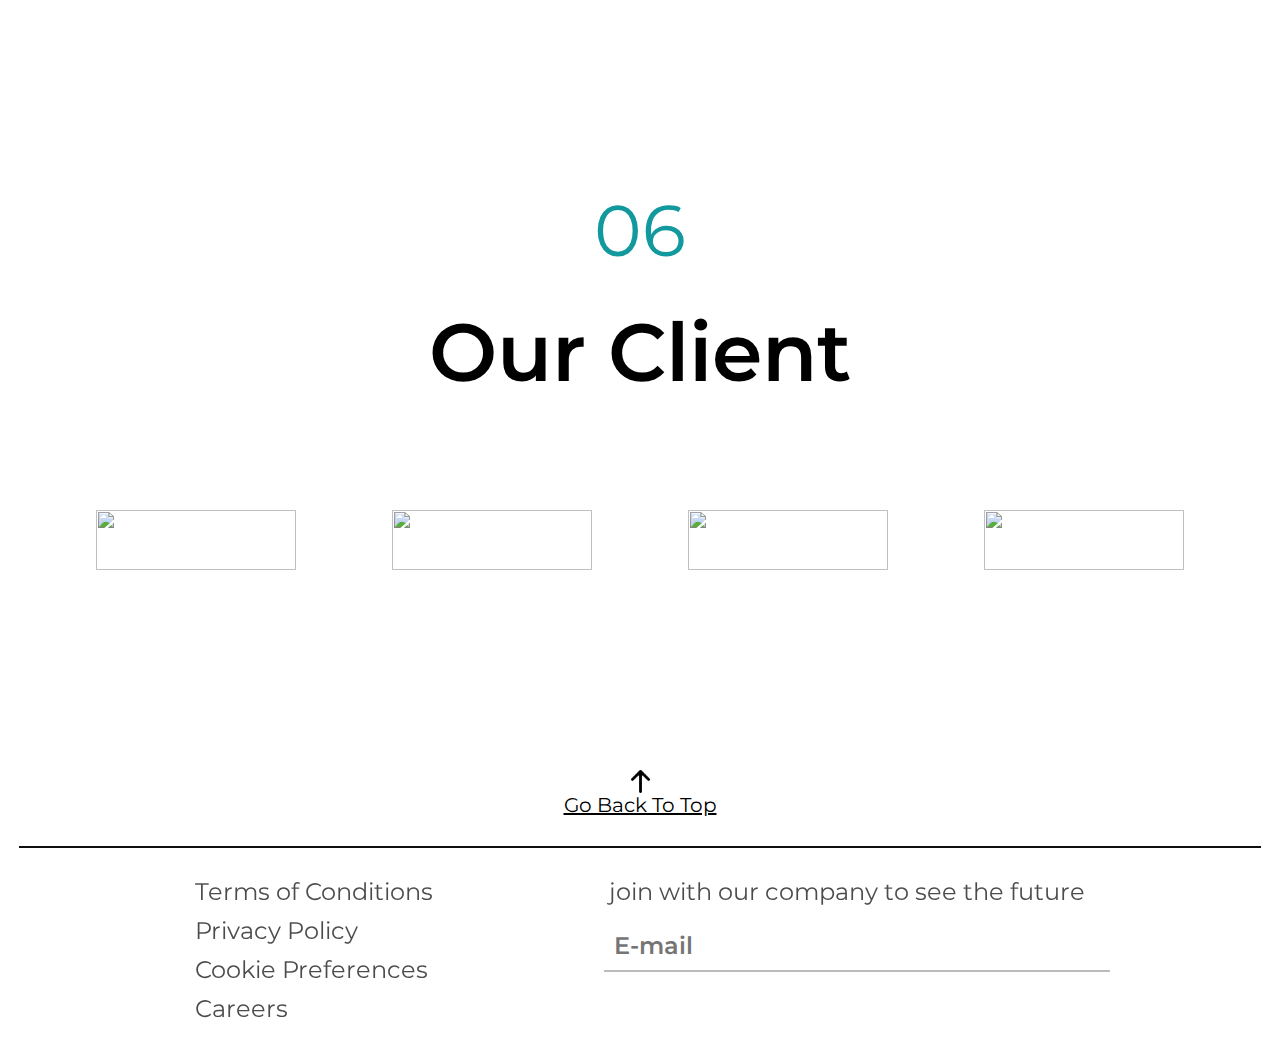
==== commit 874dc7d4: "commit 0.7" ====
--- a/index.html
+++ b/index.html
@@ -18,7 +18,7 @@
 
     <header class="navbar">
 
-        <a href="#home"><img class="logo" src="assets/images/opanSkySoftware.png"></a>
+        <a href="index.html"><img class="logo" src="assets/images/opanSkySoftware.png"></a>
         <div class="nav-pages">
             <div class="dropdown">
                 <button class="dropbtn">About
@@ -31,12 +31,12 @@
             </div>
     
             <!-- <a href="javascript:history.back()">Home</a> -->
-            <a href="#section2">Business Solution</a>
-            <a href="#section3">Product</a>
-            <a href="../screens/news.html">News</a>
-            <a href="../screens/getintouchPage.html">Get in Touch</a>
+            <a class="hover-underline-animation" href="#section2">Business Solution</a>
+            <a class="hover-underline-animation" href="#section3">Product</a>
+            <a class="hover-underline-animation" href="../screens/news.html">News</a>
+            <a class="hover-underline-animation" href="../screens/getintouchPage.html">Get in Touch</a>
     
-        </div>        <div class="dropdown">
+        </div>       
             <div class="dropdown">
                 <a href="#home"><img class="flag" src="assets/images/jordan (1).png"></a>
             </div>
@@ -258,12 +258,12 @@
         }
     </style>
     <script>
-        // if (performance.navigation.type == performance.navigation.TYPE_RELOAD) {
-        //     document.getElementById("collapse").classList.toggle("hide");
-        // }
-        // else if (performance.navigation.type == performance.navigation.TYPE_BACK_FORWARD) {
-        //     document.getElementById("collapse").classList.toggle("hide");
-        // }
+        if (performance.navigation.type == performance.navigation.TYPE_RELOAD) {
+            document.getElementById("collapse").classList.toggle("hide");
+        }
+        else if (performance.navigation.type == performance.navigation.TYPE_BACK_FORWARD) {
+            document.getElementById("collapse").classList.toggle("hide");
+        }
 
 
         function toggle() {
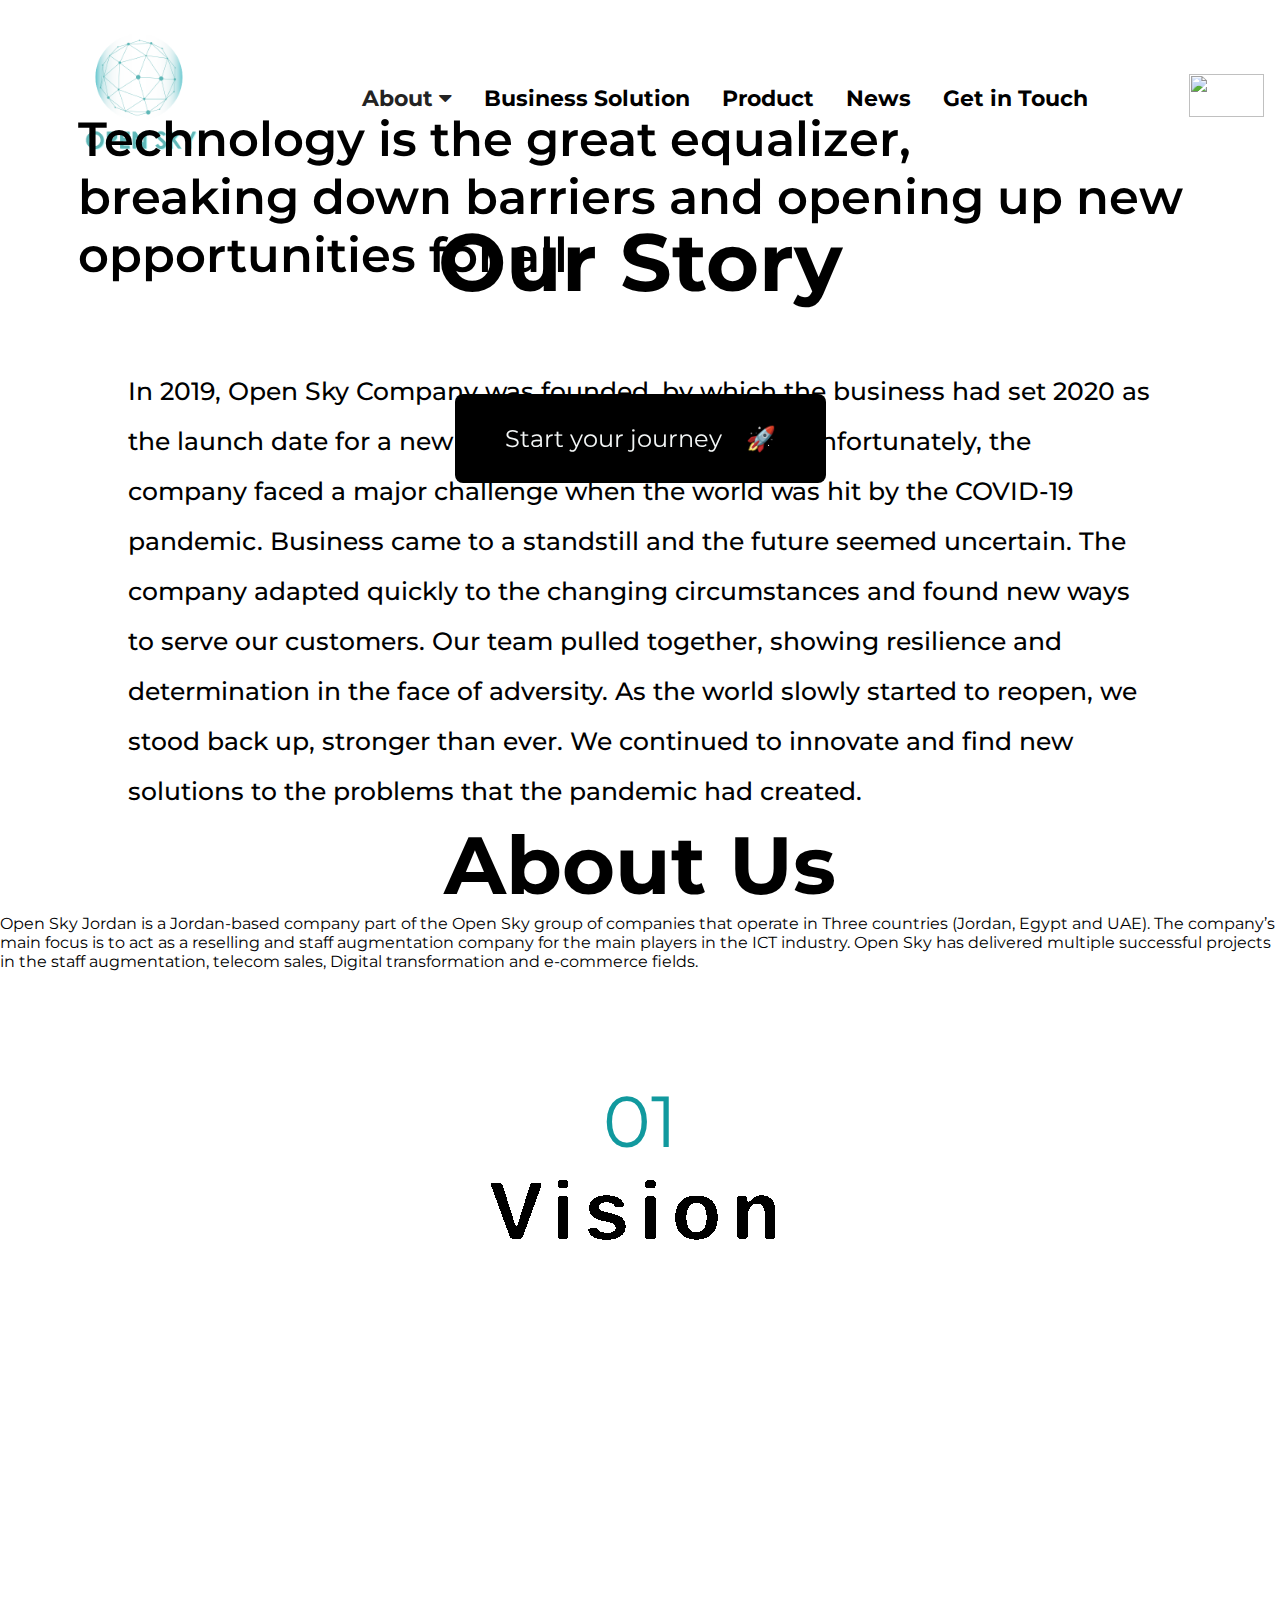
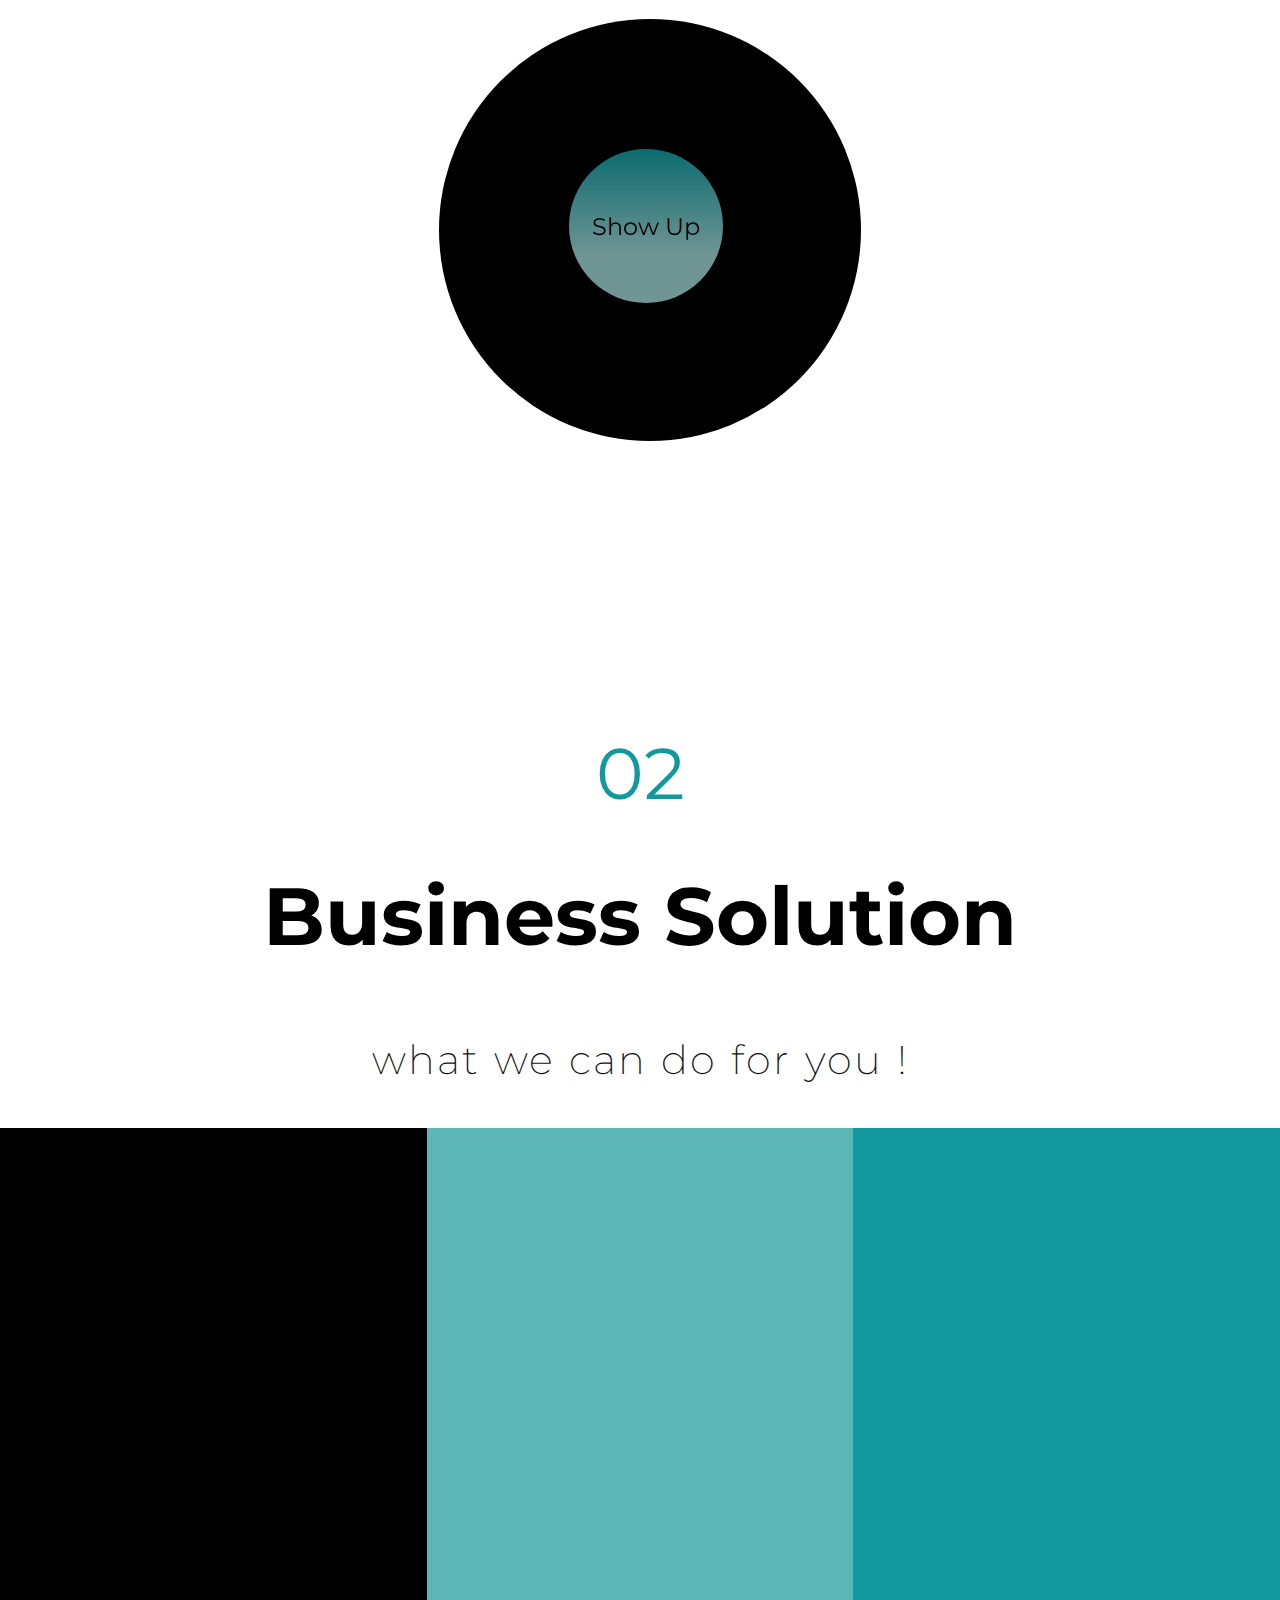
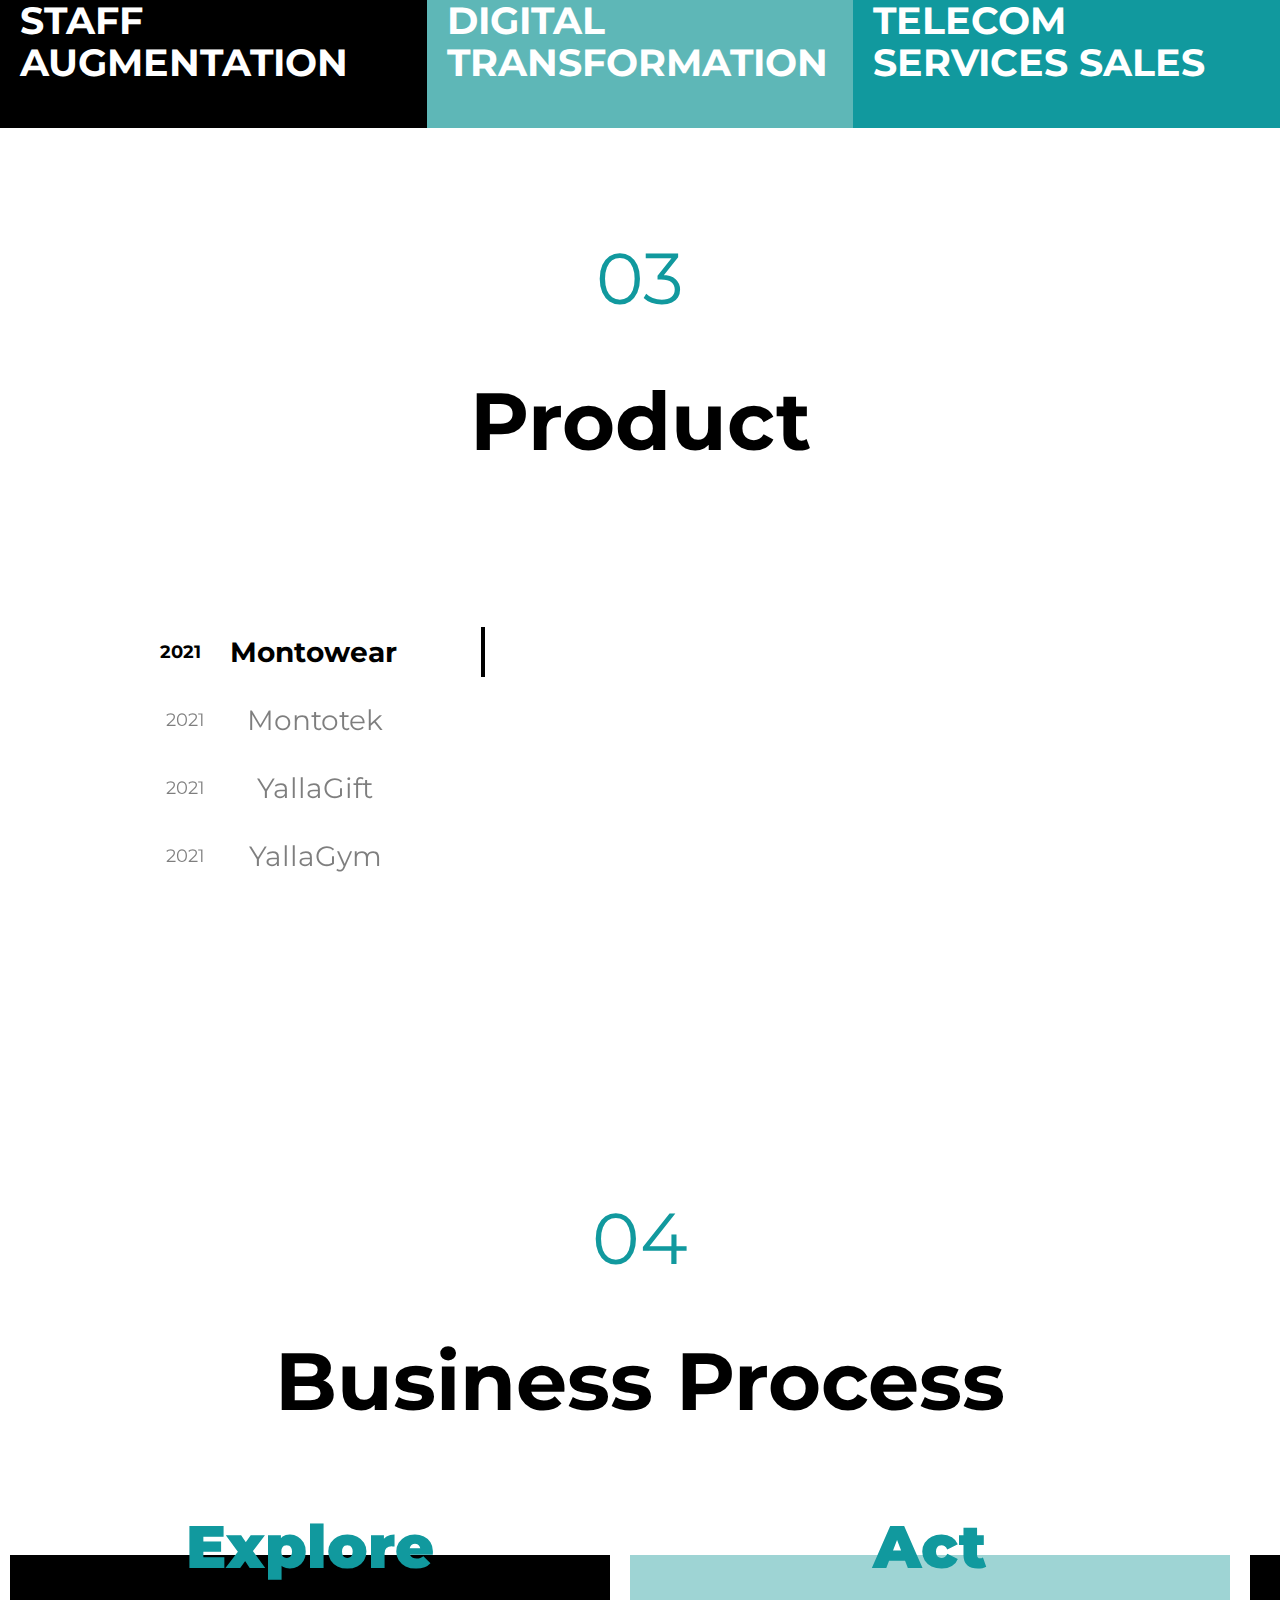
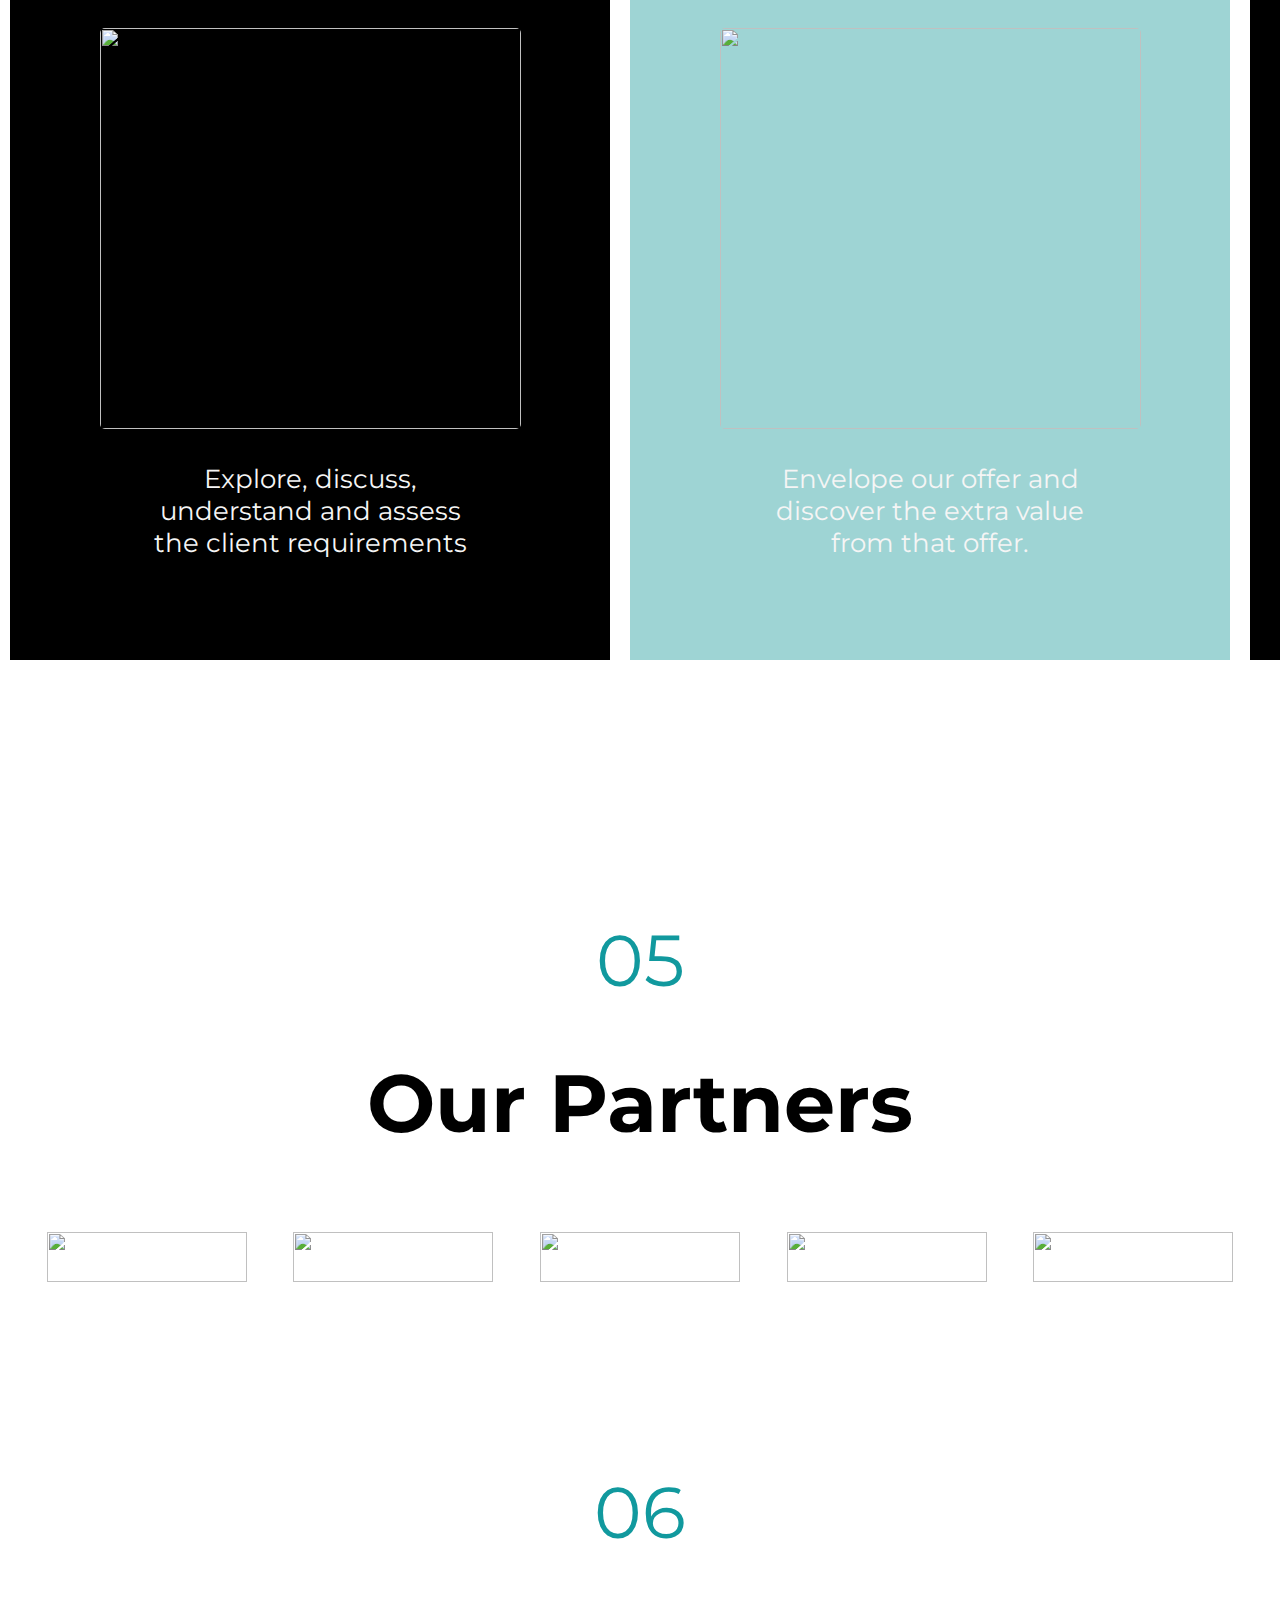
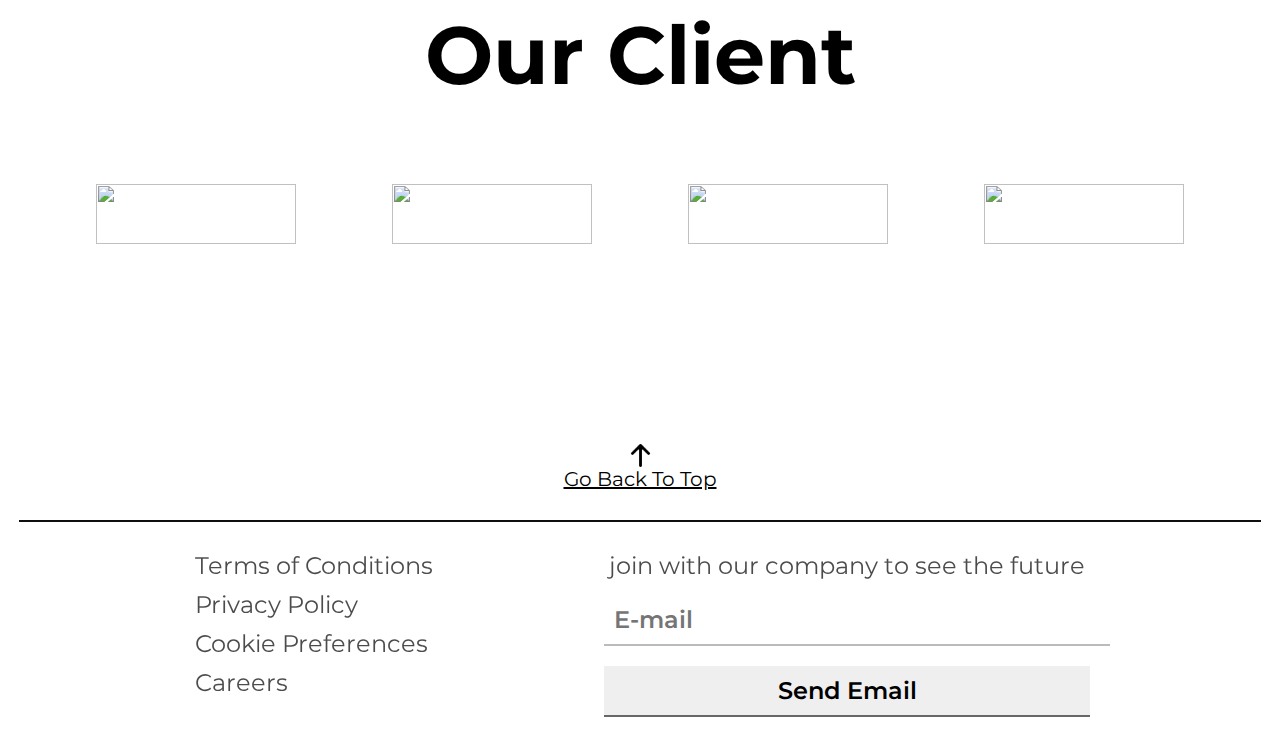
==== commit 24590be9: "commit 0.9" ====
--- a/index.html
+++ b/index.html
@@ -33,8 +33,8 @@
             <!-- <a href="javascript:history.back()">Home</a> -->
             <a class="hover-underline-animation" href="#section2">Business Solution</a>
             <a class="hover-underline-animation" href="#section3">Product</a>
-            <a class="hover-underline-animation" href="../screens/news.html">News</a>
-            <a class="hover-underline-animation" href="../screens/getintouchPage.html">Get in Touch</a>
+            <a class="hover-underline-animation" href="screens/news.html">News</a>
+            <a class="hover-underline-animation" href="screens/getintouchPage.html">Get in Touch</a>
     
         </div>       
             <div class="dropdown">
@@ -44,6 +44,7 @@
 
 
     </header>
+    
 
 
 
@@ -59,7 +60,7 @@
 
     <div id="collapse" class="show">
         <h1>
-            Technology is the great <br> equalizer, breaking down <br> barriers and opening up new <br> opportunities
+            Technology is the great equalizer,  <br> breaking down barriers and opening up new <br> opportunities
             for all. </h1>
 
 
@@ -183,6 +184,7 @@
                 transition: all 1s;
                 position: fixed;
                 overflow: hidden;
+                display: block;
                 top: 0;
                 bottom: 0;
 
@@ -191,14 +193,15 @@
                 animation-fill-mode: both;
 
                 z-index: 1000;
+                background-size: cover;
 
             }
 
             .show h1 {
                 /* margin-top: 100px; */
                 color: black;
-                margin:80px 30px;
-                font-size: 26px;
+                margin:100px 30px;
+                font-size: 30px;
                 font-weight: 600;
                 -webkit-animation: leftToRight 1.0s linear;
                 animation: zoomin 2.0s linear;
@@ -295,12 +298,12 @@
     <div class="aboutUs" id="section1">
         <h1>About Us</h1>
 
-        <h2>
+        <p>
             Open Sky Jordan is a Jordan-based company part of the Open Sky group of companies that operate in Three
             countries (Jordan, Egypt and UAE). The company’s main focus is to act as a reselling and staff augmentation
             company for the main players in the ICT industry. Open Sky has delivered multiple successful projects in the
             staff augmentation, telecom sales, Digital transformation and e-commerce fields.
-        </h2>
+        </p>
 
         <h4>
             01
@@ -561,8 +564,10 @@
             <div class="partner-images">
                 <img src="assets/images/naitel.png">
                 <img src="assets/images/inovar.png">
-                <img src="assets/images/inovar.png">
-                <img src="assets/images/inovar.png">
+                <img src="assets/images/1621846158523__1_-removebg-preview.png">
+                <img src="assets/images/Final-SKY-PEAK-Logo (1).png">
+                <img src="assets/images/Logo-VOX-Solutions1-4 (1).png">
+
 
             </div>
 
@@ -746,6 +751,32 @@
                 </form>
 
 
+
+                <!--  -->
+
+
+                <form method="post">
+                    <input type="button" value="Send Email" onclick="sendEmail()"/>
+                </form>  
+            
+<script>
+    function sendEmail() {
+	Email.send({
+	Host: "smtp.gmail.com",
+	Username : "<sender’s email address>",
+	Password : "<email password>",
+	To : 'ezoahmed5@gmail.com',
+	From : "salah@gmail.com",
+	Subject : "Test email",
+	Body : "<email body>",
+	}).then(
+		message => alert("mail sent successfully")
+	);
+}
+
+</script>           
+
+
             </li>
 
         </div>
@@ -905,4 +936,4 @@
 
 </body>
 
-</html>+</html>
--- a/style/indexStyle.css
+++ b/style/indexStyle.css
@@ -14,39 +14,32 @@
   flex-flow: row wrap;
   justify-content: space-between;
   align-items: center;
-  }
-  .navbar .nav-pages {
-    display: flex;
-    flex-flow: row wrap;
-    justify-content: space-evenly;
-    align-items: center;
-      
-  
-  }
+}
+.navbar .nav-pages {
+  display: flex;
+  flex-flow: row wrap;
+  justify-content: space-evenly;
+  align-items: center;
+}
 .navbar a {
   float: left;
-  font-size: 22px;  
-  font-weight:700;
+  font-size: 22px;
+  font-weight: 700;
   color: black;
   text-align: center;
   padding: 14px 16px;
   text-decoration: none;
-
-  
 }
 .navbar a img {
   height: 163px;
   width: 245px;
   background-size: contain;
-
 }
 .navbar a .flag {
   height: 43px;
   width: 75px;
   background-size: contain;
-
-}
-
+}
 
 .dropdown {
   float: left;
@@ -54,8 +47,8 @@
 }
 
 .dropdown .dropbtn {
-  font-size: 22px;  
-  font-weight:700;
+  font-size: 22px;
+  font-weight: 700;
   border: none;
   outline: none;
   color: rgb(35, 35, 35);
@@ -65,8 +58,6 @@
   margin: 0;
   transition: 0.2s;
   cursor: pointer;
-
-
 }
 
 .hover-underline-animation {
@@ -76,7 +67,7 @@
 }
 
 .hover-underline-animation::after {
-  content: '';
+  content: "";
   position: absolute;
   width: 100%;
   transform: scaleX(0);
@@ -97,12 +88,11 @@
   position: absolute;
   background-color: #f9f9f9;
   min-width: 160px;
-  box-shadow: 0px 8px 16px 0px rgba(0,0,0,0.2);
+  box-shadow: 0px 8px 16px 0px rgba(0, 0, 0, 0.2);
   z-index: 1;
   transition: 0.2s;
-  
+
   border-radius: 10px;
-
 }
 
 .dropdown-content a {
@@ -112,14 +102,13 @@
   text-decoration: none;
   display: block;
   text-align: center;
-  font-size: 15px;  
+  font-size: 15px;
   font-weight: 500;
 }
 
 .dropdown-content a:hover {
   background-color: #ddd;
   border-radius: 10px;
-
 }
 
 .dropdown:hover .dropdown-content {
@@ -127,37 +116,94 @@
 }
 
 /*  */
+
 .ourStory {
   width: 100%;
   background-color: white;
   color: black;
   padding-top: 16px;
 }
-.ourStory h6 {
-  color: black;
-  font-size: 24px;
-  font-weight: 900;
-  line-height: 36.94px;
-  letter-spacing: 2%;
-  margin: 5px;
-  /* width: 100%; */
-  text-align: center;
-  background-color: #100F0F;
-}
-
-h1 {
-  text-align: center;
-  font-size: 81px;
-  font-weight: 700;
-}
-
-.ourStory p {
-  font-size: 25px;
-  font-weight: 500;
-  line-height: 50px;
-  padding-top: 55px;
-  width: 80%;
-  margin: auto;
+
+@media screen and (max-width: 500px) {
+  .ourStory h6 {
+    color: black;
+    font-size: 17px;
+    font-weight: 600;
+    line-height: 36.94px;
+    letter-spacing: 2%;
+    margin: 5px;
+    /* width: 100%; */
+    text-align: center;
+    background-color: #100f0f;
+  }
+  p {
+    font-size: 18px;
+    font-weight: 500;
+    width: 80%;
+    margin: auto;
+  }
+
+  h1 {
+    text-align: center;
+    font-size: 61px;
+    font-weight: 700;
+    margin: 50px 0px 70px 0px;
+  }
+  #text1,
+  #text2 {
+    position: absolute;
+    display: block;
+    margin: auto;
+    color: black;
+    font-family: sans-serif;
+    text-align: center;
+    font-weight: 600;
+    user-select: none;
+    font-size: 61px;
+    width: 100%;
+    letter-spacing: 10px;
+    border-radius: 4px;
+  }
+}
+@media screen and (min-width: 501px) {
+  .ourStory h6 {
+    color: black;
+    font-size: 24px;
+    font-weight: 900;
+    line-height: 36.94px;
+    letter-spacing: 2%;
+    margin: 5px;
+    /* width: 100%; */
+    text-align: center;
+    background-color: #100f0f;
+  }
+  .ourStory p {
+    font-size: 25px;
+    font-weight: 500;
+    line-height: 50px;
+    padding-top: 55px;
+    width: 80%;
+    margin: auto;
+  }
+  h1 {
+    text-align: center;
+    font-size: 81px;
+    font-weight: 700;
+  }
+  #text1,
+  #text2 {
+    position: absolute;
+    display: block;
+    margin: auto;
+    color: black;
+    font-family: sans-serif;
+    text-align: center;
+    font-weight: 600;
+    user-select: none;
+    font-size: 81px;
+    width: 100%;
+    letter-spacing: 10px;
+  }
 }
 
 /* Section 2 */
@@ -165,48 +211,45 @@
   width: 100%;
 }
 
-.aboutUs h1 {
-  text-align: center;
-  font-size: 81px;
-  font-weight: 700;
-  padding-top: 186px;
-
-}
-
-.aboutUs h2 {
-  font-size: 25px;
-  font-weight: 500;
-  line-height: 50px;
-  padding-top: 94px;
-  width: 80%;
-  margin: auto;
-}
-
-h4 {
-  text-align: center;
-  color: #11999e;
-  font-size: 72px;
-  /* line-height: 156.03px; */
-  font-weight: 400;
-   padding-top: 106px;
-  /* padding-bottom: 68px;  */
-}
-.carousal h4 {
-  text-align: center;
-  color: #11999e;
-  font-size: 71px;
-  /* line-height: 156.03px; */
-  padding-top: 0px;
-  font-weight: 400;
-}
-
-h5 {
-  text-align: center;
-  color: black;
-  font-size: 81px;
-  font-weight: 600;
-  line-height: 156.03px;
-}
+@media screen and (max-width: 500px) {
+  h5 {
+    text-align: center;
+    font-size: 61px;
+    font-weight: 700;
+    margin: 50px 0px 70px 0px;
+  }
+  h4 {
+    text-align: center;
+    color: #11999e;
+    font-size: 72px;
+    /* line-height: 156.03px; */
+    font-weight: 400;
+    padding-top: 106px;
+    /* padding-bottom: 68px;  */
+  }
+  
+  
+}
+@media screen and (min-width: 501px) {
+  h5 {
+    text-align: center;
+    font-size: 81px;
+    font-weight: 700;
+    margin: 50px 0px 70px 0px;
+  }
+  h4 {
+    text-align: center;
+    color: #11999e;
+    font-size: 72px;
+    /* line-height: 156.03px; */
+    font-weight: 400;
+    padding-top: 106px;
+    /* padding-bottom: 68px;  */
+  }
+  
+  
+}
+
 h6 {
   text-align: center;
   color: #100f0f;
@@ -226,21 +269,6 @@
   color: black;
   filter: url(#threshold) blur(0.6px);
   /* margin: 10px; */
-}
-
-#text1,
-#text2 {
-  position: absolute;
-  display: block;
-  margin: auto;
-  color: black;
-  font-family: sans-serif;
-  text-align: center;
-  font-weight: 600;
-  user-select: none;
-  font-size: 81px;
-  width: 100%;
-  letter-spacing: 10px;
 }
 
 .aboutUs .val {
@@ -365,14 +393,12 @@
     top: 420px;
     opacity: 0;
     transform: rotate(-1000deg);
-    
   }
   100% {
     top: 60px;
     left: 60px;
     opacity: 1;
     transform: rotate(0deg);
-
   }
 }
 @keyframes example2 {
@@ -381,14 +407,12 @@
     top: 420px;
     opacity: 0;
     transform: rotate(-1000deg);
-
   }
   100% {
     top: 60px;
     right: 60px;
     opacity: 1;
     transform: rotate(0deg);
-
   }
 }
 @keyframes example3 {
@@ -397,14 +421,12 @@
     bottom: 420px;
     opacity: 0;
     transform: rotate(-1000deg);
-
   }
   100% {
     bottom: 5px;
     right: 260px;
     opacity: 1;
     transform: rotate(0deg);
-
   }
 }
 
@@ -448,20 +470,18 @@
 footer .list {
   display: flex;
   justify-content: space-evenly;
-  margin:24px;
+  margin: 24px;
   list-style: none;
 }
 footer ul {
   display: block;
   /* width: 32vw; */
-
-}
- .list3 button {
+}
+.list3 button {
   text-decoration: none;
   font-size: 20px;
   font-weight: 500;
   float: right;
-  
 }
 
 footer .list ul a {
@@ -470,14 +490,12 @@
   color: black;
   text-decoration: none;
   margin: 5px;
-  
+
   /* text-align: left; */
   float: left;
   /* text-align: left; */
   transition: 0.1s;
   opacity: 0.7;
-
-  
 }
 footer .list3 input {
   outline: 0;
@@ -489,7 +507,6 @@
   font-size: 24px;
   font-weight: 600;
   padding: 10px;
-
 }
 footer .list3 input:focus {
   border-width: 0 0 3px;
@@ -497,7 +514,6 @@
   border-color: #11999e;
   /* outline: 1px solid #000 */
 }
-
 
 footer .list ul a:hover {
   opacity: 1;
@@ -977,7 +993,7 @@
   height: fit-content; */
   /* padding-bottom: 40px; */
   font-size: 48px;
-  width: -moz-fit-content; 
+  width: -moz-fit-content;
 }
 
 .card__title::after {
@@ -1059,7 +1075,7 @@
 .our-partners {
   width: 100%;
 }
-.our-partners .partner-images  {
+.our-partners .partner-images {
   width: 100%;
 
   display: flex;
@@ -1069,23 +1085,9 @@
   position: relative;
   vertical-align:middle;  */
   /* <---- this */
-  margin:   80px 0px;
-  
-
-
-
-}
-.our-partners img {
-  width: 200px;
-  height: 60px;
-  /* margin-top: 89px;
-  margin-bottom: 144px; */
-  background-size: contain;
-  /* margin-bottom: 190px; */
-
-
-}
-.our-client .partner-images  {
+  margin: 80px 0px;
+}
+.our-client .partner-images {
   width: 100%;
 
   display: flex;
@@ -1095,24 +1097,34 @@
   position: relative;
   vertical-align:middle;  */
   /* <---- this */
-  margin:   80px 0px;
+  margin: 80px 0px;
+}
+@media screen and (max-width: 500px) {
+  .our-client img {
+    width: 100px;
+    height: 50px;
+    background-size: contain;
+  }
+  .our-partners img {
+    width: 100px;
+    height: 50px;
+    background-size: contain;
+  }
   
-
-
-
-}
-.our-client img {
-  width: 200px;
-  height: 60px;
-  /* margin-top: 89px;
-  margin-bottom: 144px; */
-  background-size: contain;
-  /* margin-bottom: 190px; */
-
-
-
-}
-
+}
+@media screen and (min-width: 501px) {
+  .our-client img {
+    width: 200px;
+    height: 60px;
+    background-size: contain;
+  }
+  .our-partners img {
+    width: 200px;
+    height: 50px;
+    background-size: contain;
+  }
+  
+}
 
 ::-webkit-scrollbar {
   width: 10px;
@@ -1123,7 +1135,7 @@
 }
 
 ::-webkit-scrollbar-thumb {
-  background: #5EB7B7;
+  background: #5eb7b7;
   border-radius: 50px;
 }
 
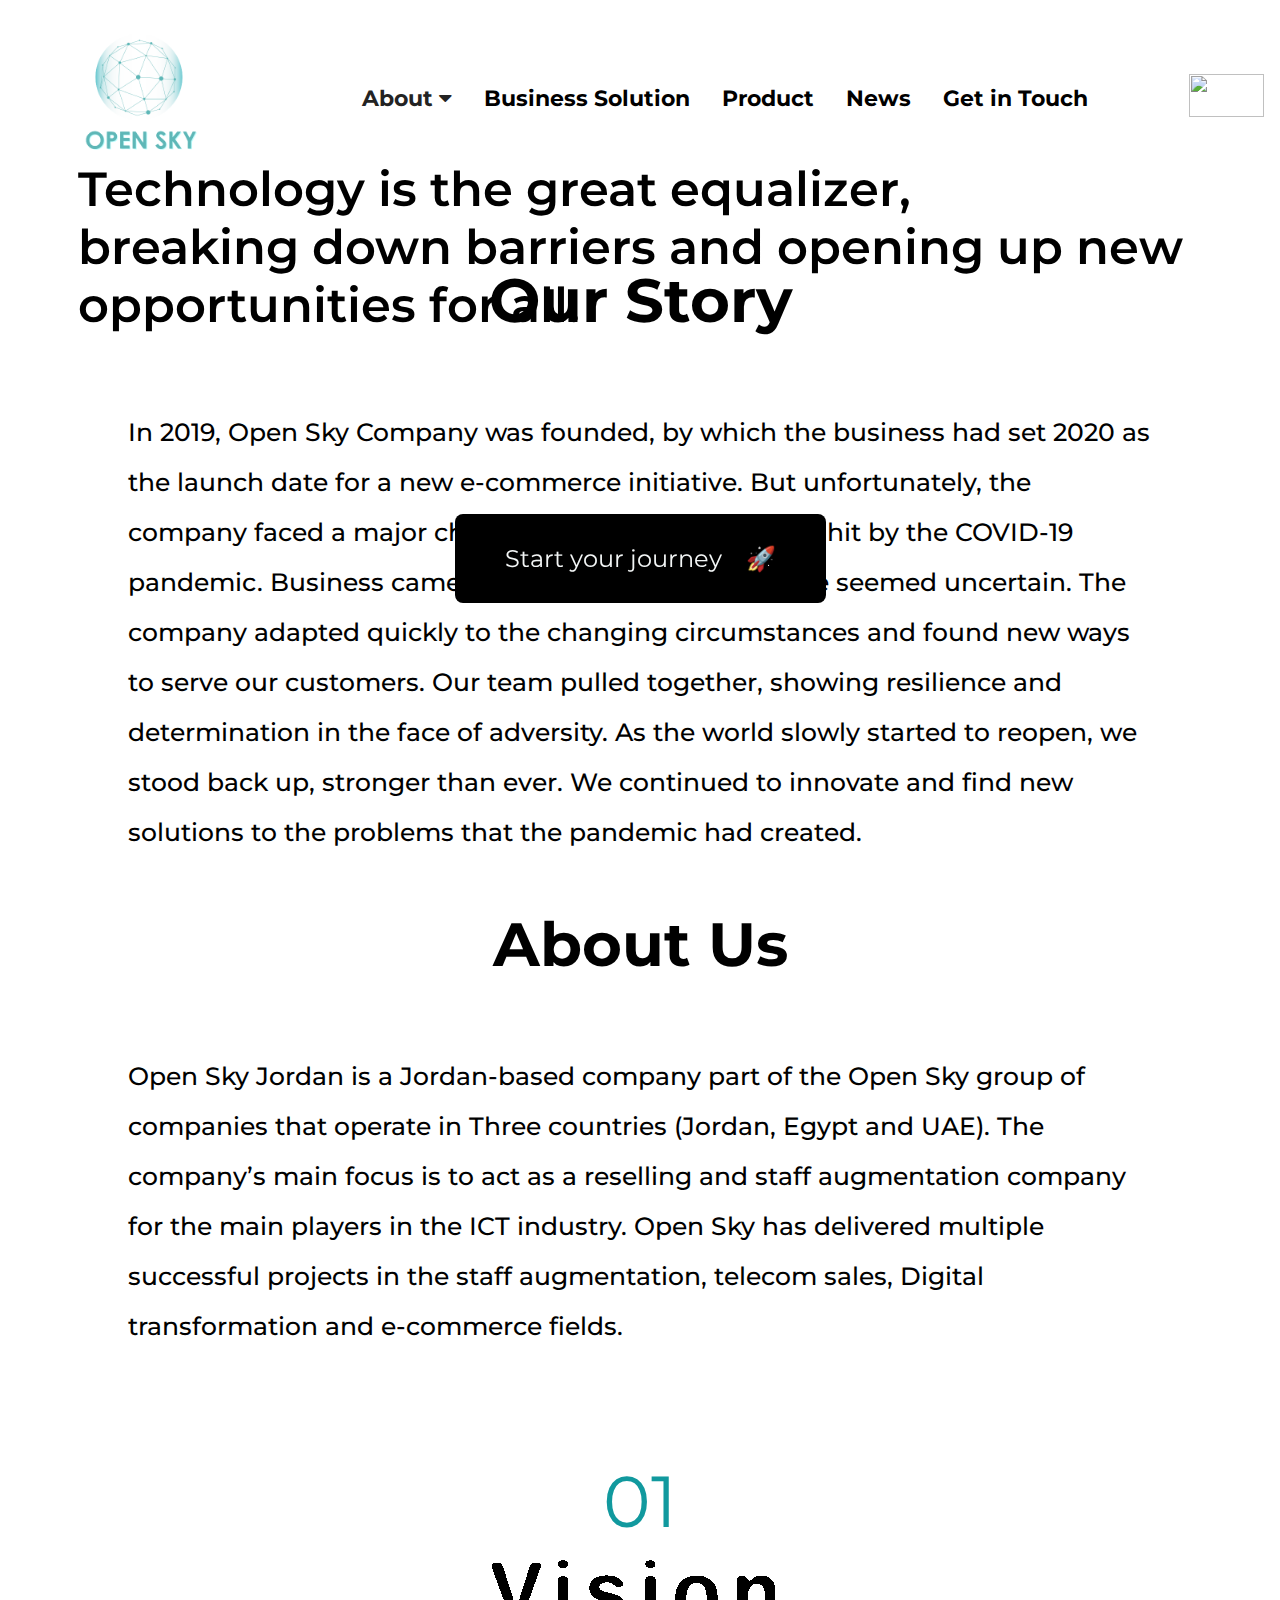
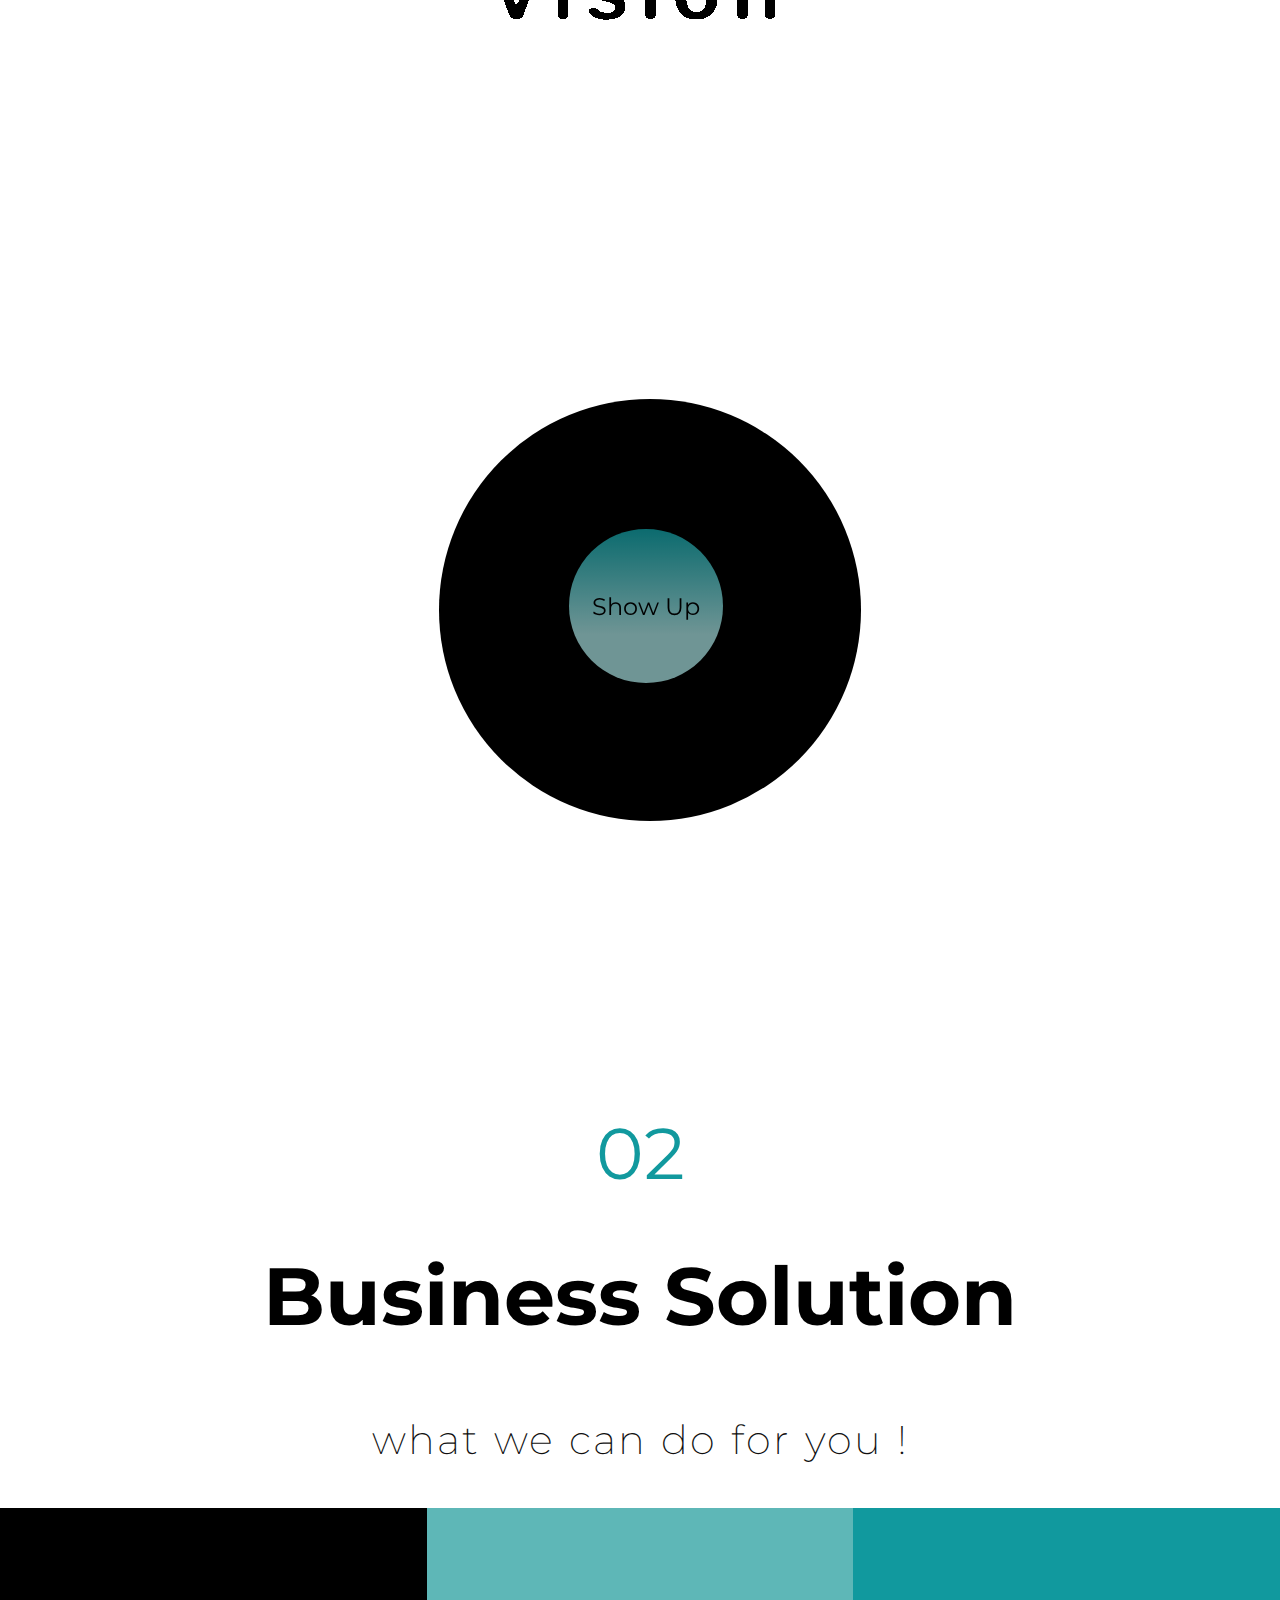
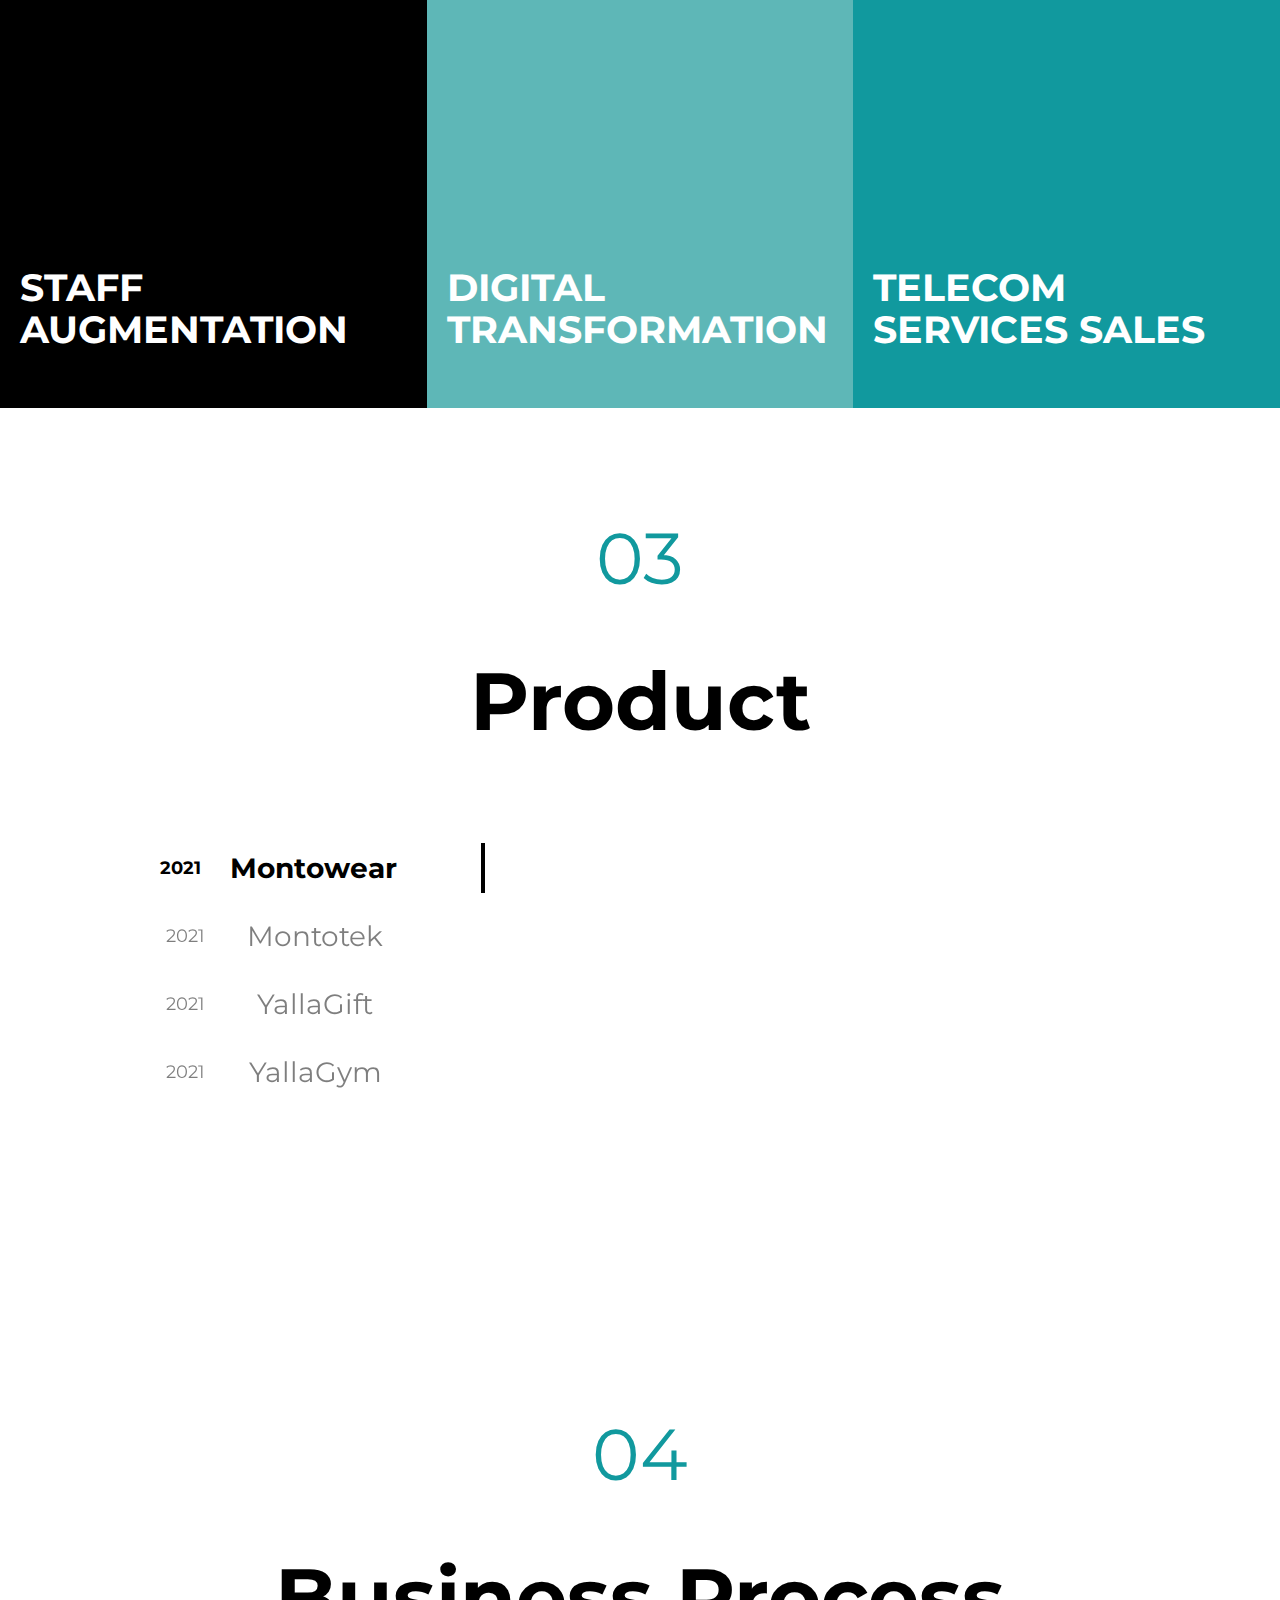
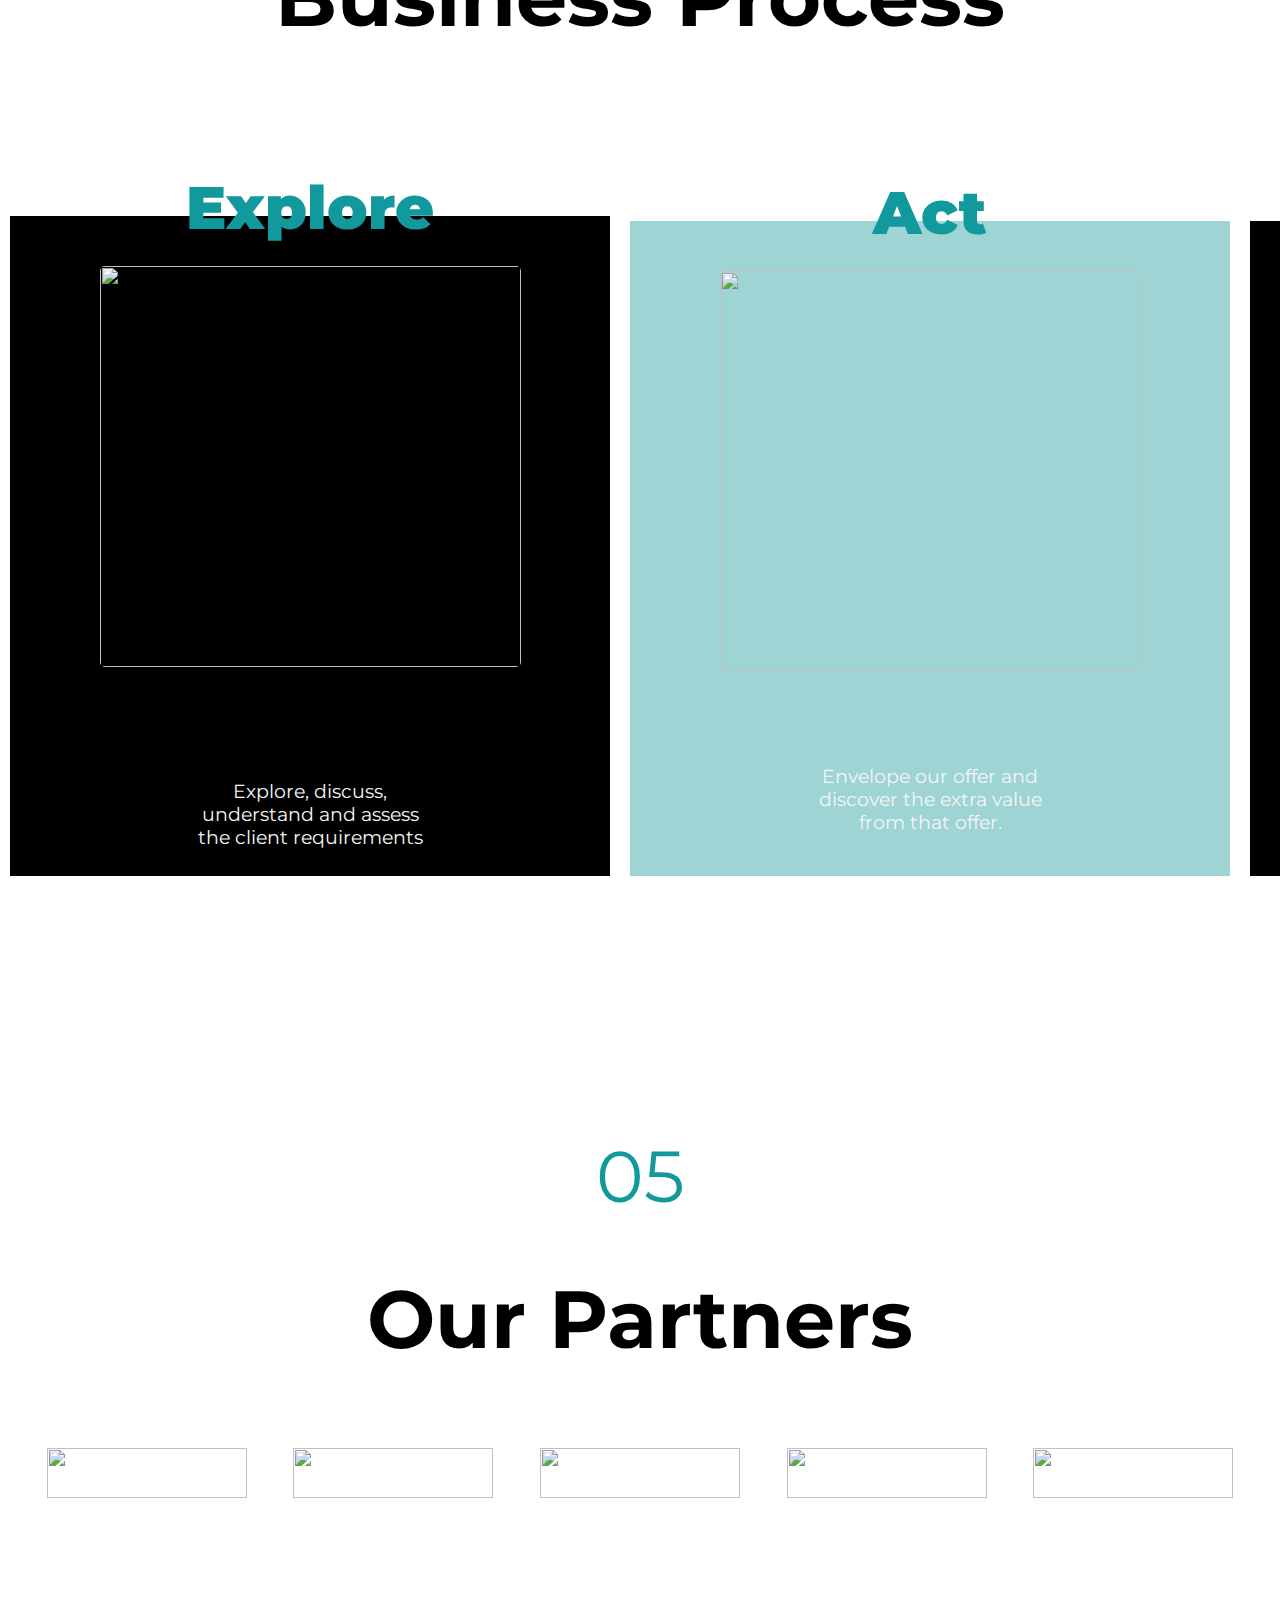
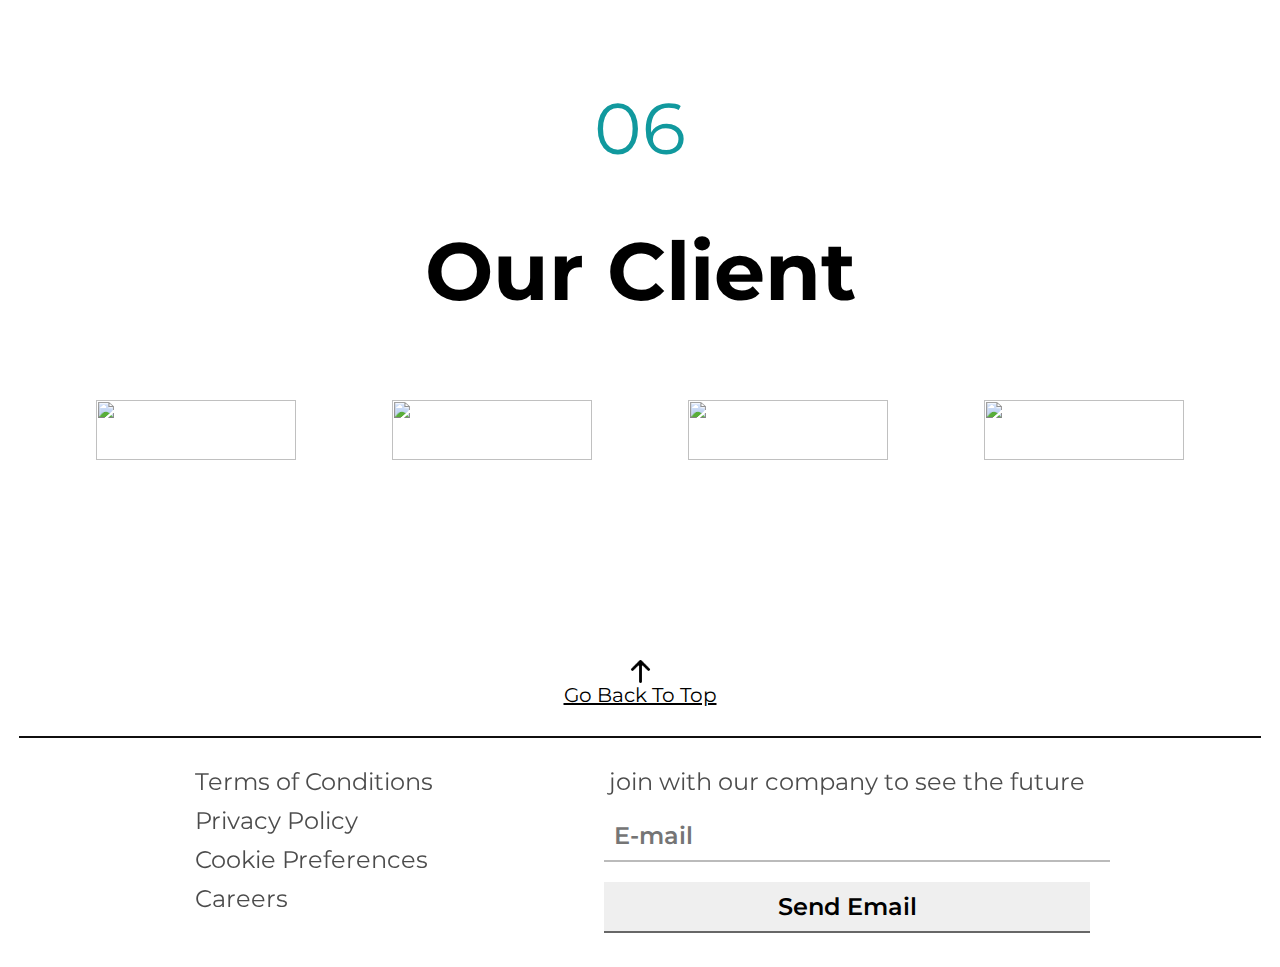
==== commit ff623675: "commit 1.0.3" ====
--- a/index.html
+++ b/index.html
@@ -536,8 +536,8 @@
                     <div class="carousal4">
                         <img src="assets/images/bac4.jpeg">
                     </div>
-                    <p>Focusing on avail and assure is crucial for <br> a business process solution that meets <br>
-                        customer needs, drives long-term success, <br> with quality control, customer service, and <br>
+                    <p>Focusing on avail and assure is <br> crucial for a business process solution <br> that meets
+                        customer needs, <br> drives long-term success, <br> with quality control, customer <br> service, and
                         ongoing improvement
                     </p>
 
@@ -608,92 +608,215 @@
             display: flex;
 
         }
-
-        .carousal-slider .carousal-border {
+        @media screen and (max-width: 500px) {
+            .carousal-slider .carousal-border {
+            height: 490px;
+            width: 300px;
+            /* padding-top: 10px; */
+            position: relative;
+            margin: 10px;
+        }
+        .carousal-slider .carousal-border .background1 {
+            height: 400px;
+            width: 300px;
+            background-color: black;
+            position: relative;
+            bottom: 0;
+top: 40px;
+        }
+        .carousal-slider .carousal-border .background2 {
+            height: 400px;
+            width: 300px;
+            background-color: #9ED4D4;
+            position: relative;
+            bottom: 0;
+top: 40px;
+        }
+        .carousal-slider .carousal-border .background3 {
+            height: 400px;
+            width: 300px;
+            background-color: black;
+            position: relative;
+            bottom: 0;
+top: 40px;
+        }
+        .carousal-slider .carousal-border .background4 {
+            height: 400px;
+            width: 300px;
+            background-color: #9ED4D4;
+            position: relative;
+            bottom: 0;
+top: 40px;
+        }
+        .background4 p {
+            text-align: start;
+            font-size: 12px;
+            width: 270px;
+            padding: 10px;
+        }
+
+
+
+        .carousal-slider .carousal1 img {
+            width: 221px;
+            height: 201px;
+            background-size: cover;
+            margin-left: 40.5px;
+            border-radius: 5px;
+            position: absolute;
+            top: 50px;
+
+        }
+        .carousal-slider .carousal-border h1 {
+            color: #11999E;
+            font-weight: 900;
+            font-size: 40px;
+            position: relative;
+            top: -25px;
+            text-align: center;
+        }
+
+        .carousal-slider .carousal-border p {
+            /* position: absolute; */
+            /* width: 290px; */
+            color: #F5F5F5;
+            /* margin: 5px; */
+            /* padding-top: 30px; */
+            font-size: 3.4vw;
+            text-align: center;
+            /* position: absolute;
+            bottom: 35px; */
+            word-wrap: normal;
+            margin-top: 220px;
+
+        }
+        .carousal-slider .carousal2 img {
+            width: 221px;
+            height: 201px;
+            background-size: cover;
+            margin-left: 40.5px;
+            border-radius: 5px;
+            position: absolute;
+            top: 50px;
+
+
+        }
+
+        .carousal-slider .carousal3 img {
+            width: 221px;
+            height: 201px;
+            background-size: cover;
+            margin-left: 40.5px;
+            border-radius: 5px;
+            position: absolute;
+            top: 50px;
+
+
+        }
+
+        .carousal-slider .carousal4 img {
+            width: 221px;
+            height: 201px;
+            background-size: cover;
+            margin-left: 40.5px;
+            border-radius: 5px;
+            position: absolute;
+            top: 50px;
+
+
+        }
+
+
+
+
+
+  
+}
+@media screen and (min-width: 501px) {
+    .carousal-slider .carousal-border {
             height: 740px;
             width: 600px;
             /* padding-top: 10px; */
             position: relative;
             margin: 10px;
         }
-
         .carousal-slider .carousal-border .background1 {
-            height: 705px;
+            height: 725px;
             width: 600px;
             background-color: black;
             position: relative;
             bottom: 0;
-            bottom: -45px;
-
-        }
-
-        .carousal-slider .carousal-border .background2 {
-            height: 705px;
-            width: 600px;
-            background-color: #9ED4D4;
-            position: relative;
-            bottom: 0;
-            bottom: -45px;
-
-        }
-
-        .carousal-slider .carousal-border .background3 {
-            height: 705px;
-            width: 600px;
-            background-color: black;
-            position: relative;
-            bottom: -45px;
-
-        }
-
-        .carousal-slider .carousal-border .background4 {
-            height: 705px;
-            width: 600px;
-            background-color: #9ED4D4;
-            position: relative;
-            bottom: 0;
-            bottom: -45px;
-
-        }
-
-
-
-
-
-        .carousal-slider .carousal-border h1 {
-            color: #11999E;
-            font-weight: 900;
-            font-size: 60px;
-            position: relative;
-            top: -45px;
-            text-align: center;
-        }
-
-        .carousal-slider .carousal-border p {
-            /* position: absolute; */
-            width: 600px;
-            color: #F5F5F5;
-            /* bottom: 25px; */
-            padding-top: 30px;
-            font-size: 26px;
-            text-align: center;
-        }
-
+top: 40px;
+        }
         .carousal-slider .carousal1 img {
             width: 421px;
             height: 401px;
             background-size: cover;
             margin-left: 89.5px;
             border-radius: 5px;
-
-        }
-
+            position: absolute;
+            top: 50px;
+
+        }
+        .carousal-slider .carousal-border .background2 {
+            height: 705px;
+            width: 600px;
+            background-color: #9ED4D4;
+            position: relative;
+            bottom: 0;
+            bottom: -45px;
+
+        }
+
+        .carousal-slider .carousal-border .background3 {
+            height: 705px;
+            width: 600px;
+            background-color: black;
+            position: relative;
+            bottom: -45px;
+
+        }
+
+        .carousal-slider .carousal-border .background4 {
+            height: 705px;
+            width: 600px;
+            background-color: #9ED4D4;
+            position: relative;
+            bottom: 0;
+            bottom: -45px;
+
+        }
+        .carousal-slider .carousal-border h1 {
+            color: #11999E;
+            font-weight: 900;
+            font-size: 60px;
+            position: relative;
+            top: -45px;
+            text-align: center;
+        }
+
+        .carousal-slider .carousal-border p {
+            /* position: absolute; */
+            width: 100%;
+            color: #F5F5F5;
+            /* bottom: 25px; */
+            /* padding-top: 30px; */
+            font-size: 19px;
+            text-align: center;
+            position: absolute;
+            bottom: 92px;
+            word-wrap:initial  ;
+
+        }
         .carousal-slider .carousal2 img {
             width: 421px;
             height: 401px;
             background-size: cover;
             margin-left: 89.5px;
             border-radius: 5px;
+            position: absolute;
+            top: 50px;
+
 
         }
 
@@ -703,6 +826,9 @@
             background-size: cover;
             margin-left: 89.5px;
             border-radius: 5px;
+            position: absolute;
+            top: 50px;
+
 
         }
 
@@ -712,8 +838,36 @@
             background-size: cover;
             margin-left: 89.5px;
             border-radius: 5px;
-
-        }
+            position: absolute;
+            top: 50px;
+
+
+        }
+        .background4 p {
+            text-align: start;
+            font-size: 12px;
+            width: 100%;
+            /* padding: 10px; */
+        }
+
+
+
+
+
+
+  
+}
+
+
+
+
+
+
+
+
+
+
+
     </style>
 
 
--- a/style/indexStyle.css
+++ b/style/indexStyle.css
@@ -7,13 +7,25 @@
   scroll-behavior: smooth;
 }
 
-.navbar {
-  overflow: hidden;
-  background-color: white;
-  display: flex;
-  flex-flow: row wrap;
-  justify-content: space-between;
-  align-items: center;
+@media screen and (max-width: 500px) {
+  .navbar {
+    overflow: hidden;
+    background-color: white;
+    display: flex;
+    flex-flow: column wrap;
+    justify-content: space-between;
+    align-items: center;
+  }
+}
+@media screen and (min-width: 501px) {
+  .navbar {
+    overflow: hidden;
+    background-color: white;
+    display: flex;
+    flex-flow: row wrap;
+    justify-content: space-between;
+    align-items: center;
+  }
 }
 .navbar .nav-pages {
   display: flex;
@@ -137,6 +149,12 @@
     background-color: #100f0f;
   }
   p {
+    font-size: 18px;
+    font-weight: 500;
+    width: 80%;
+    margin: auto;
+  }
+  .aboutUs p {
     font-size: 18px;
     font-weight: 500;
     width: 80%;
@@ -181,14 +199,23 @@
     font-size: 25px;
     font-weight: 500;
     line-height: 50px;
-    padding-top: 55px;
+    /* padding-top: 55px; */
     width: 80%;
     margin: auto;
   }
+  .aboutUs p {
+    font-size: 25px;
+    font-weight: 500;
+    width: 80%;
+    margin: auto;
+    line-height: 50px;
+  }
+
   h1 {
     text-align: center;
-    font-size: 81px;
+    font-size: 61px;
     font-weight: 700;
+    margin: 50px 0px 70px 0px;
   }
   #text1,
   #text2 {
@@ -210,6 +237,13 @@
 .aboutUs {
   width: 100%;
 }
+.content h1 {
+    text-align: center;
+    font-size: 41px;
+    font-weight: 400;
+    margin: 0px 0px 20px 0px;
+
+}
 
 @media screen and (max-width: 500px) {
   h5 {
@@ -227,8 +261,25 @@
     padding-top: 106px;
     /* padding-bottom: 68px;  */
   }
-  
-  
+  h6 {
+    text-align: center;
+    color: #100f0f;
+    font-size: 27px;
+    font-weight: 300;
+  }
+  .business-process h2 {
+    font-size: 12px;
+    color: white;
+    text-align: start;
+    /* line-height: 1.1; */
+  }
+
+  .business-process p {
+    font-family: var(--font-text);
+    font-size: 1.9vw;
+    line-height: 1.5;
+    color: var(--white);
+  }
 }
 @media screen and (min-width: 501px) {
   h5 {
@@ -246,17 +297,27 @@
     padding-top: 106px;
     /* padding-bottom: 68px;  */
   }
-  
-  
-}
-
-h6 {
-  text-align: center;
-  color: #100f0f;
-  font-size: 40px;
-  font-weight: 200;
-  letter-spacing: 2px;
-  word-spacing: 2px;
+  h6 {
+    text-align: center;
+    color: #100f0f;
+    font-size: 40px;
+    font-weight: 200;
+    letter-spacing: 2px;
+    word-spacing: 2px;
+  }
+  .business-process h2 {
+    font-size: 3vw;
+    font-family: var(--font-title);
+    color: var(--white);
+    line-height: 1.1;
+  }
+
+  .business-process p {
+    font-family: var(--font-text);
+    font-size: 1.9vw;
+    line-height: 1.5;
+    color: var(--white);
+  }
 }
 
 #container {
@@ -274,7 +335,7 @@
 .aboutUs .val {
   height: 804px;
   width: 672px;
-  /* background-color: rebeccapurple; */
+  background-color: transparent;
   position: relative;
   margin: auto;
   /* margin-bottom: 300px; */
@@ -439,10 +500,6 @@
 /*  */
 /* footer */
 
-footer {
-  /* height: 635px; */
-  width: 100%;
-}
 footer .line {
   height: 2px;
   width: 97%;
@@ -467,46 +524,90 @@
   cursor: pointer;
   padding-bottom: 29px;
 }
-footer .list {
-  display: flex;
-  justify-content: space-evenly;
-  margin: 24px;
-  list-style: none;
-}
+@media screen and (max-width: 500px) {
+  footer .list {
+    display: flex;
+    justify-content: space-evenly;
+    margin: 10px;
+    list-style: none;
+  }
+  .list3 button {
+    text-decoration: none;
+    font-size: 14px;
+    font-weight: 500;
+    float: right;
+  }
+
+  footer .list ul a {
+    font-size: 14px;
+    font-weight: 600px;
+    color: black;
+    text-decoration: none;
+    margin: 5px;
+
+    /* text-align: left; */
+    float: left;
+    /* text-align: left; */
+    transition: 0.1s;
+    opacity: 0.7;
+  }
+  footer .list3 input {
+    outline: 0;
+    border-width: 0 0 2px;
+    border-color: rgb(187, 187, 187);
+    width: 100%;
+    margin: 10px 0px;
+    transition: 0.1s;
+    font-size: 14px;
+    font-weight: 600;
+    padding: 5px;
+  }
+  
+}
+@media screen and (min-width: 501px) {
+  footer .list {
+    display: flex;
+    justify-content: space-evenly;
+    margin: 24px;
+    list-style: none;
+  }
+  .list3 button {
+    text-decoration: none;
+    font-size: 20px;
+    font-weight: 500;
+    float: right;
+  }
+
+  footer .list ul a {
+    font-size: 24px;
+    font-weight: 600px;
+    color: black;
+    text-decoration: none;
+    margin: 5px;
+
+    /* text-align: left; */
+    float: left;
+    /* text-align: left; */
+    transition: 0.1s;
+    opacity: 0.7;
+  }
+  footer .list3 input {
+    outline: 0;
+    border-width: 0 0 2px;
+    border-color: rgb(187, 187, 187);
+    width: 100%;
+    margin: 10px 0px;
+    transition: 0.1s;
+    font-size: 24px;
+    font-weight: 600;
+    padding: 10px;
+  }
+  
+}
+
 footer ul {
   display: block;
   /* width: 32vw; */
-}
-.list3 button {
-  text-decoration: none;
-  font-size: 20px;
-  font-weight: 500;
-  float: right;
-}
-
-footer .list ul a {
-  font-size: 24px;
-  font-weight: 600px;
-  color: black;
-  text-decoration: none;
-  margin: 5px;
-
-  /* text-align: left; */
-  float: left;
-  /* text-align: left; */
-  transition: 0.1s;
-  opacity: 0.7;
-}
-footer .list3 input {
-  outline: 0;
-  border-width: 0 0 2px;
-  border-color: rgb(187, 187, 187);
-  width: 100%;
-  margin: 10px 0px;
-  transition: 0.1s;
-  font-size: 24px;
-  font-weight: 600;
-  padding: 10px;
 }
 footer .list3 input:focus {
   border-width: 0 0 3px;
@@ -575,7 +676,7 @@
   margin: auto;
   background-color: transparent;
   overflow: hidden;
-  margin-top: 134px;
+  /* margin-top: 134px; */
 }
 #scene #left-zone {
   background-color: transparent;
@@ -688,6 +789,7 @@
   align-items: center;
   justify-content: start;
   flex-direction: column;
+  margin-left: 15px;
 }
 
 #scene
@@ -697,13 +799,14 @@
   input[type="radio"]
   ~ .content.content_strawberry
   .picto {
-  height: 155px;
-  width: 224px;
+    height: 125px;
+    width: 125px;
   margin-top: 10.5px;
   background-image: url("../assets/images/product1.png");
   background-position: center;
   background-size: contain;
   background-repeat: no-repeat;
+  object-fit: contain;
 }
 
 #scene
@@ -714,7 +817,7 @@
   ~ .content.content_strawberry
   h1 {
   color: black;
-  font-size: 81px;
+  font-size: 41px;
 }
 
 #scene
@@ -724,9 +827,9 @@
   input[type="radio"]
   ~ .content.content_banana
   .picto {
-  height: 155px;
-  width: 224px;
-  margin-top: 10.5px;
+    height: 125px;
+    width: 125px;
+    margin-top: 10.5px;
 
   background-image: url("../assets/images/product2.png");
   background-position: center;
@@ -742,7 +845,7 @@
   ~ .content.content_banana
   h1 {
   color: #537fe7;
-  font-size: 64px;
+  font-size: 41px;
 }
 
 #scene
@@ -752,9 +855,9 @@
   input[type="radio"]
   ~ .content.content_apple
   .picto {
-  height: 155px;
-  width: 224px;
-  margin-top: 10.5px;
+    height: 125px;
+    width: 125px;
+    margin-top: 10.5px;
 
   background-image: url("../assets/images/product3.png");
   background-position: center;
@@ -770,7 +873,7 @@
   ~ .content.content_apple
   h1 {
   color: #100f0f;
-  font-size: 64px;
+  font-size: 41px;
 }
 
 #scene
@@ -780,9 +883,9 @@
   input[type="radio"]
   ~ .content.content_orange
   .picto {
-  height: 155px;
-  width: 224px;
-  margin-top: 10.5px;
+    height: 125px;
+    width: 125px;
+    margin-top: 10.5px;
 
   background-image: url("../assets/images/product4.png");
   background-position: center;
@@ -801,7 +904,7 @@
   -webkit-background-clip: text;
   -webkit-text-fill-color: transparent;
   background-clip: text;
-  font-size: 64px;
+  font-size: 41px;
 }
 
 #scene #left-zone .list li.item input[type="radio"] ~ .content h1:first-letter {
@@ -809,7 +912,7 @@
 }
 #scene #left-zone .list li.item input[type="radio"] ~ .content p {
   max-width: 80%;
-  text-align: center;
+  text-align: start;
 }
 #scene #left-zone .list li.item input[type="radio"]:checked ~ label {
   opacity: 1;
@@ -917,19 +1020,6 @@
 /* Remove default margin */
 
 /* GLOBAL STYLES */
-.business-process h2 {
-  font-size: 3vw;
-  font-family: var(--font-title);
-  color: var(--white);
-  line-height: 1.1;
-}
-
-.business-process p {
-  font-family: var(--font-text);
-  font-size: 1.9vw;
-  line-height: 1.5;
-  color: var(--white);
-}
 
 .flow > * + * {
   margin-top: var(--flow-space, 1em);
@@ -943,17 +1033,61 @@
   justify-content: space-evenly;
   margin-top: 44px;
 }
-
-.card {
-  display: grid;
-  place-items: center;
-  width: 34.3%;
-  /* margin-top: 44px; */
-  /* max-width: 21.875rem; */
-  height: 600px;
-  cursor: pointer;
-  overflow: hidden;
-  /* box-shadow: 0.25rem 0.25rem 0.5rem rgba(0, 0, 0, 0.25); */
+@media screen and (max-width: 500px) {
+  .card {
+    display: grid;
+    place-items: center;
+    width: 34.3%;
+    /* margin-top: 44px; */
+    /* max-width: 21.875rem; */
+    height: 200px;
+    cursor: pointer;
+    overflow: hidden;
+    /* box-shadow: 0.25rem 0.25rem 0.5rem rgba(0, 0, 0, 0.25); */
+  }
+  .card__content {
+    /* --flow-space: 0.9375rem; */
+    display: flex;
+    flex-direction: column;
+    justify-content: space-between;
+    align-self: flex-end;
+    height: 85%;
+    padding: 15px;
+    /* background: linear-gradient(
+      180deg,
+      hsla(0, 0%, 0%, 0) 0%,
+      hsla(0, 0%, 0%, 0.3) 10%,
+      hsl(0, 0%, 0%) 100%
+    ); */
+  }
+}
+@media screen and (min-width: 501px) {
+  .card {
+    display: grid;
+    place-items: center;
+    width: 33.3%;
+    /* margin-top: 44px; */
+    /* max-width: 21.875rem; */
+    height: 500px;
+    cursor: pointer;
+    overflow: hidden;
+    /* box-shadow: 0.25rem 0.25rem 0.5rem rgba(0, 0, 0, 0.25); */
+  }
+  .card__content {
+    /* --flow-space: 0.9375rem; */
+    display: flex;
+    flex-direction: column;
+    justify-content: space-between;
+    align-self: flex-end;
+    height: 85%;
+    padding: 12% 1.25rem 1.875rem;
+    /* background: linear-gradient(
+      180deg,
+      hsla(0, 0%, 0%, 0) 0%,
+      hsla(0, 0%, 0%, 0.3) 10%,
+      hsl(0, 0%, 0%) 100%
+    ); */
+  }
 }
 
 .card > * {
@@ -967,32 +1101,14 @@
   height: 100%;
 }
 
-.card__content {
-  --flow-space: 0.9375rem;
-  display: flex;
-  flex-direction: column;
-  justify-content: space-between;
-  align-self: flex-end;
-  height: 65%;
-  padding: 12% 1.25rem 1.875rem;
-  /* background: linear-gradient(
-    180deg,
-    hsla(0, 0%, 0%, 0) 0%,
-    hsla(0, 0%, 0%, 0.3) 10%,
-    hsl(0, 0%, 0%) 100%
-  ); */
-}
-
 .card__content--container {
   --flow-space: 1.25rem;
 }
 
 .card__title {
   position: relative;
-  /* width: fit-content;
-  height: fit-content; */
-  /* padding-bottom: 40px; */
-  font-size: 48px;
+  width: fit-content;
+  height: fit-content;
   width: -moz-fit-content;
 }
 
@@ -1104,26 +1220,28 @@
     width: 100px;
     height: 50px;
     background-size: contain;
+    object-fit: contain;
   }
   .our-partners img {
-    width: 100px;
-    height: 50px;
+    width: 90px;
+    height: 60px;
     background-size: contain;
-  }
-  
+    object-fit: contain;
+  }
 }
 @media screen and (min-width: 501px) {
   .our-client img {
     width: 200px;
     height: 60px;
     background-size: contain;
+    object-fit: contain;
   }
   .our-partners img {
     width: 200px;
     height: 50px;
     background-size: contain;
-  }
-  
+    object-fit: contain;
+  }
 }
 
 ::-webkit-scrollbar {
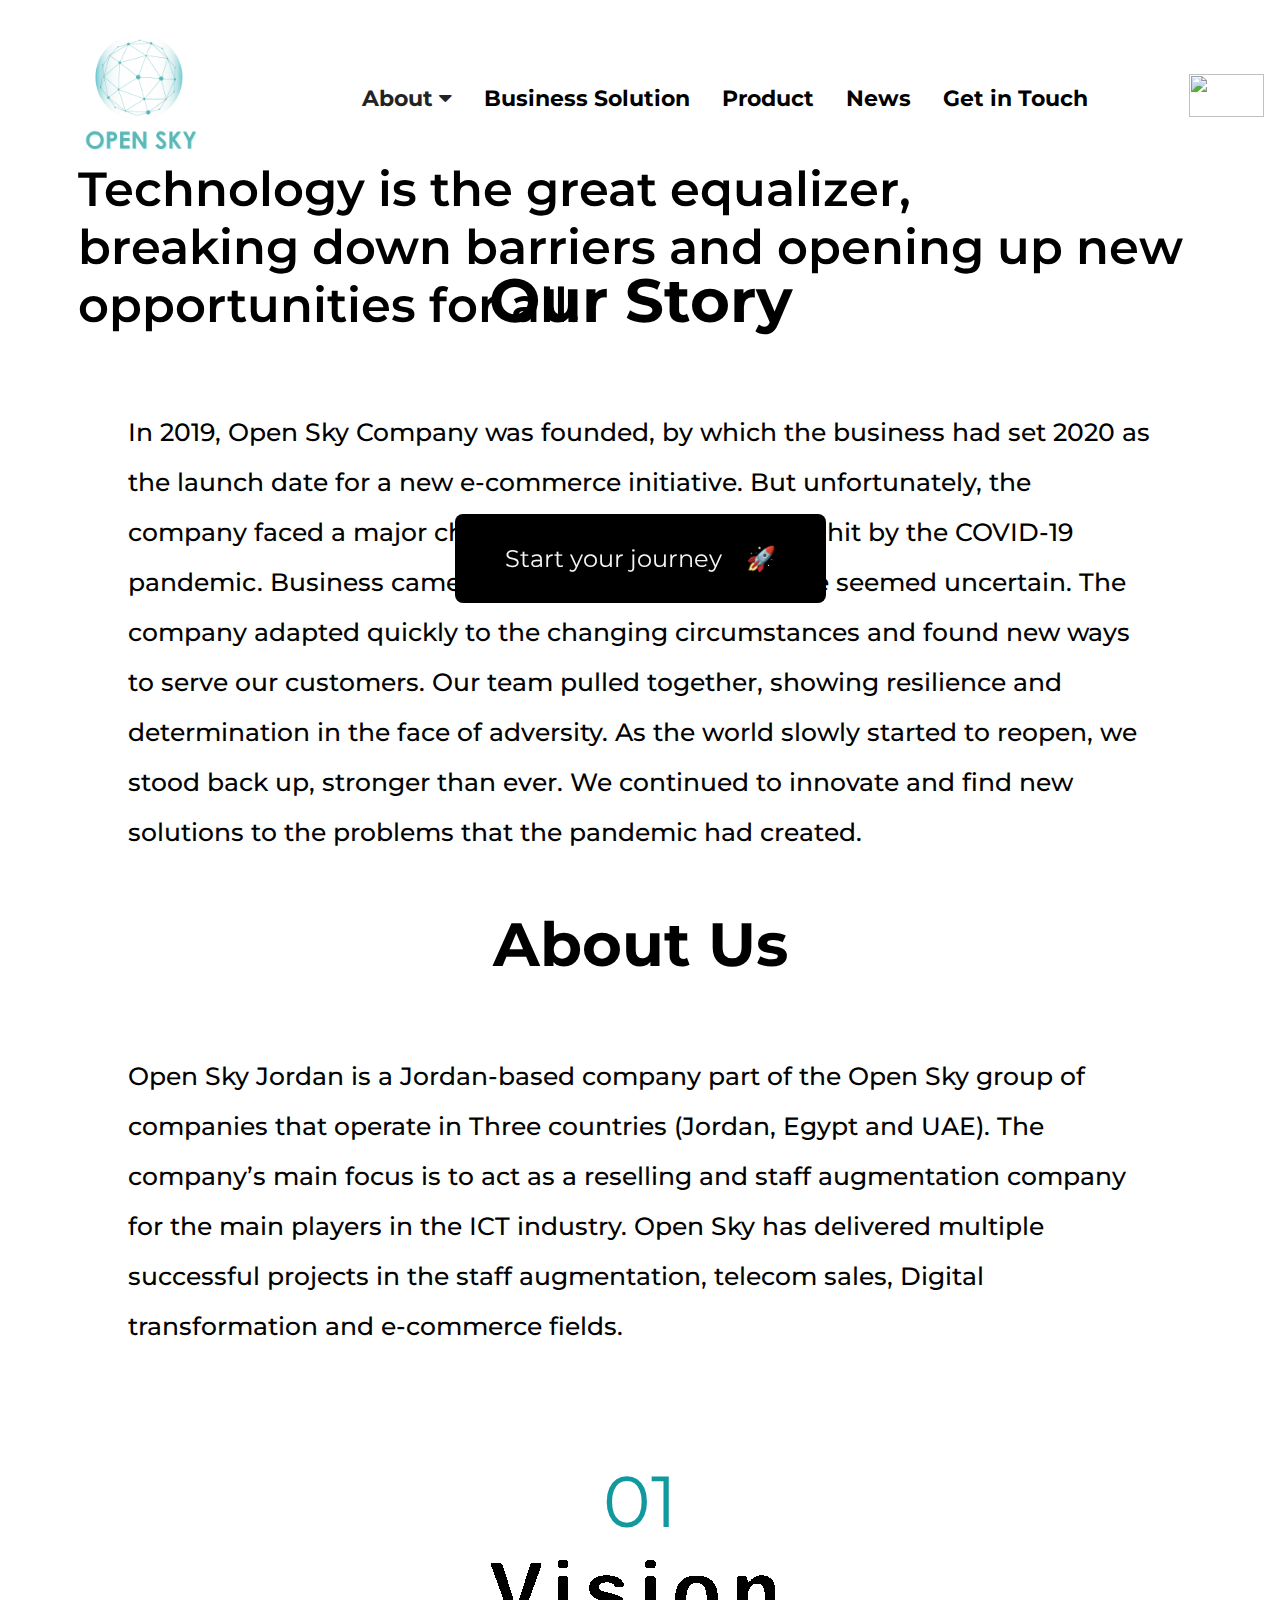
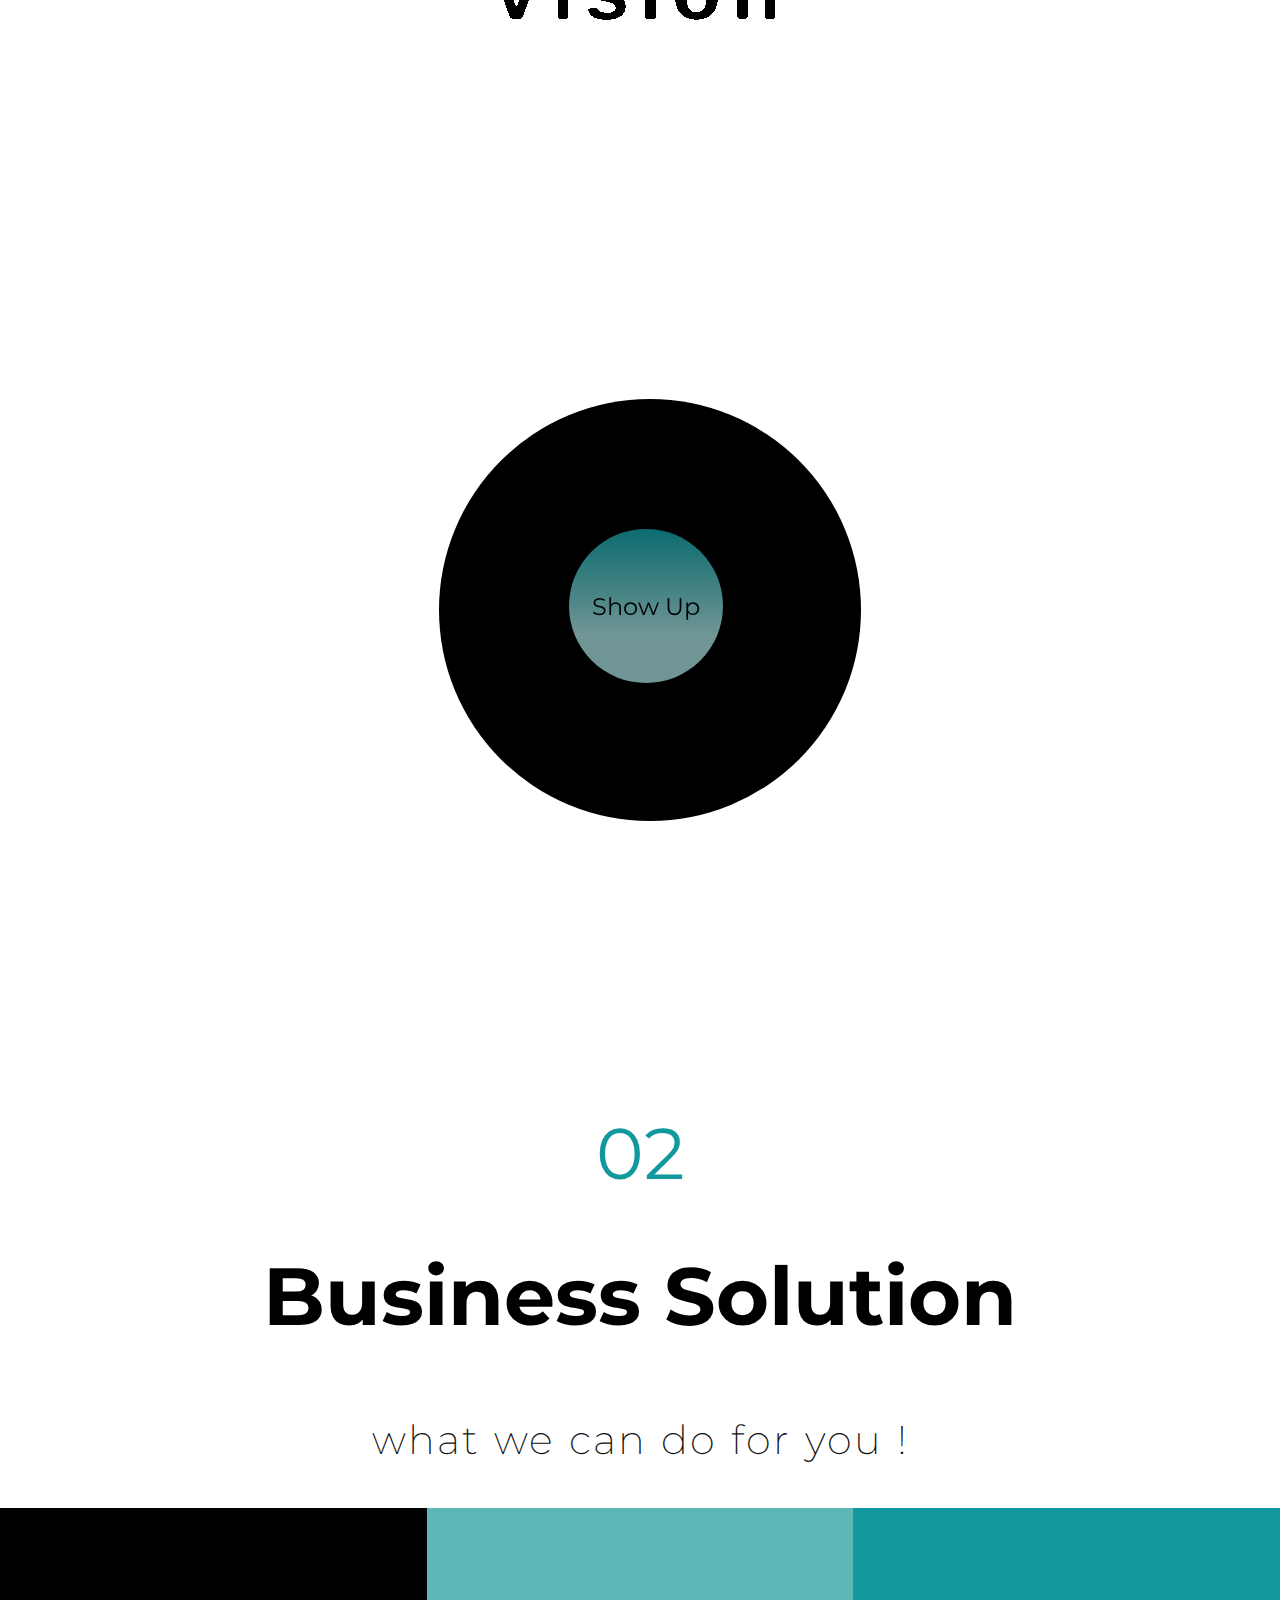
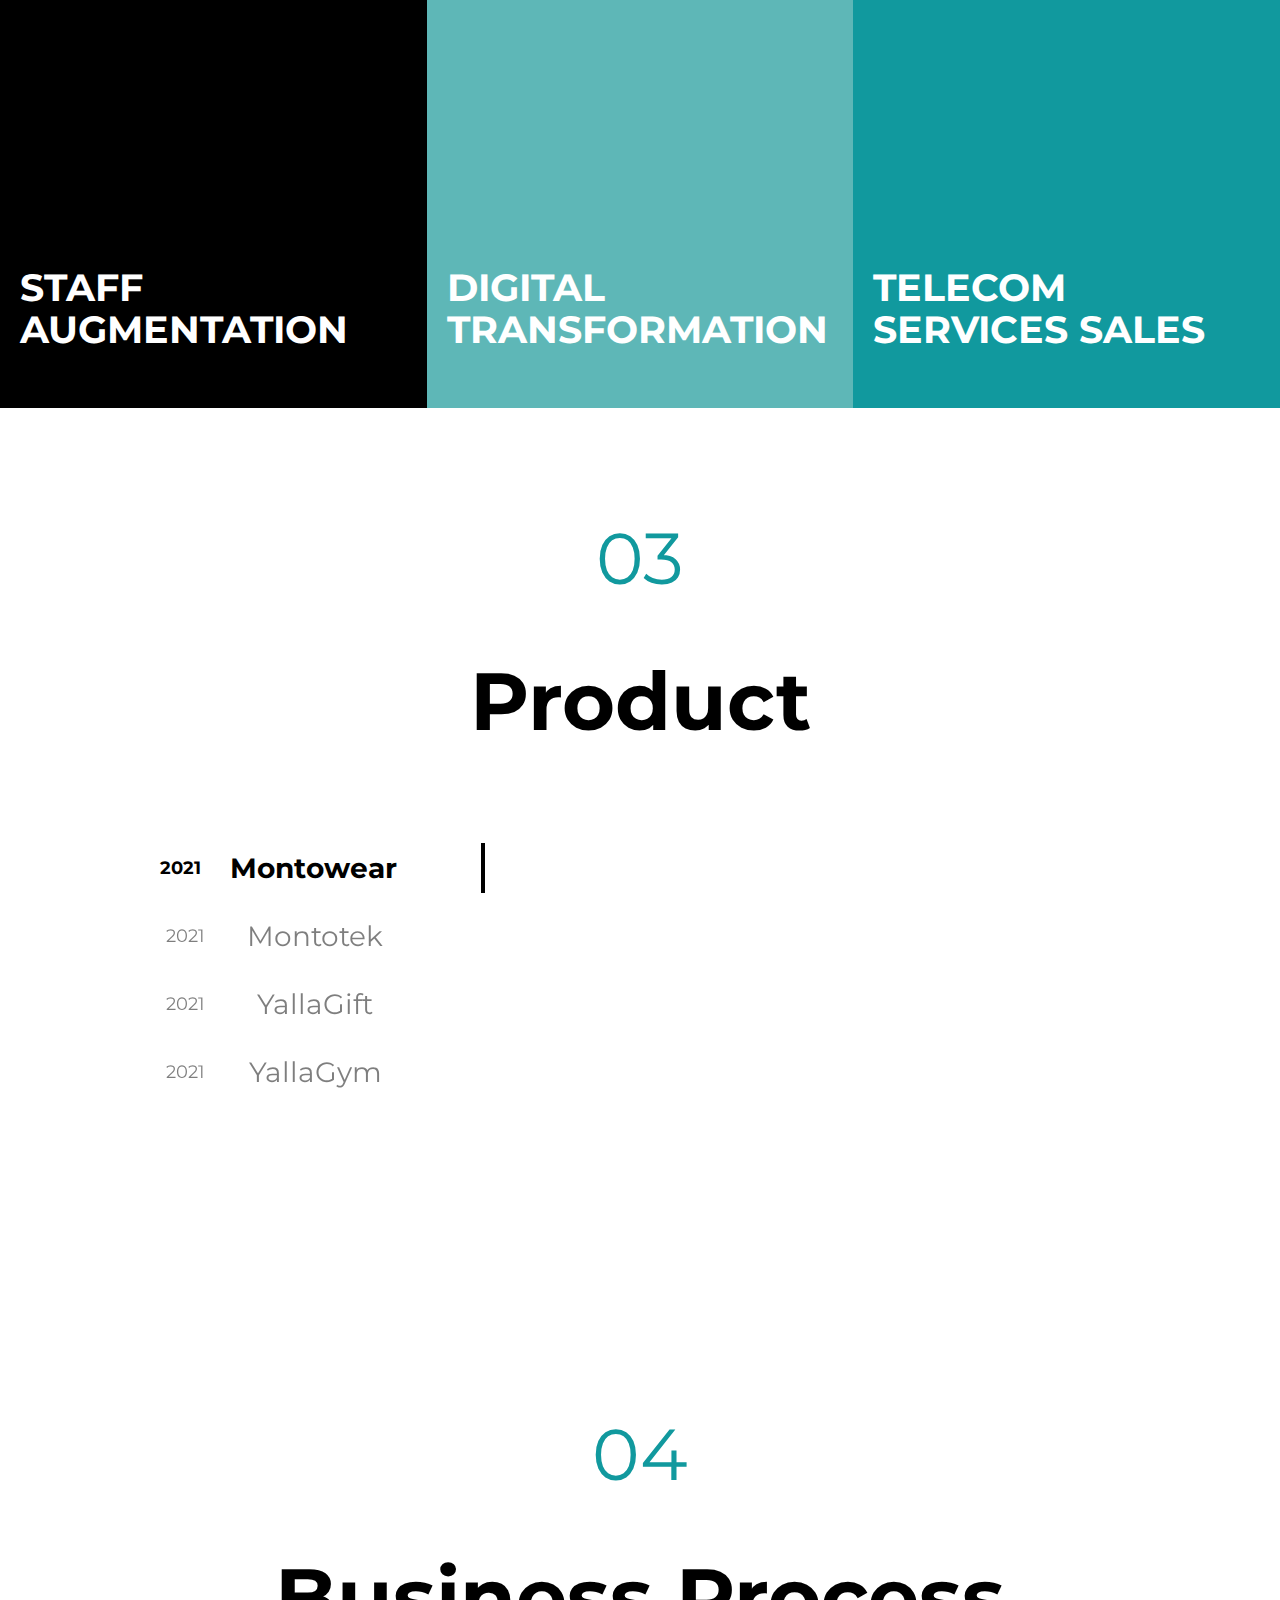
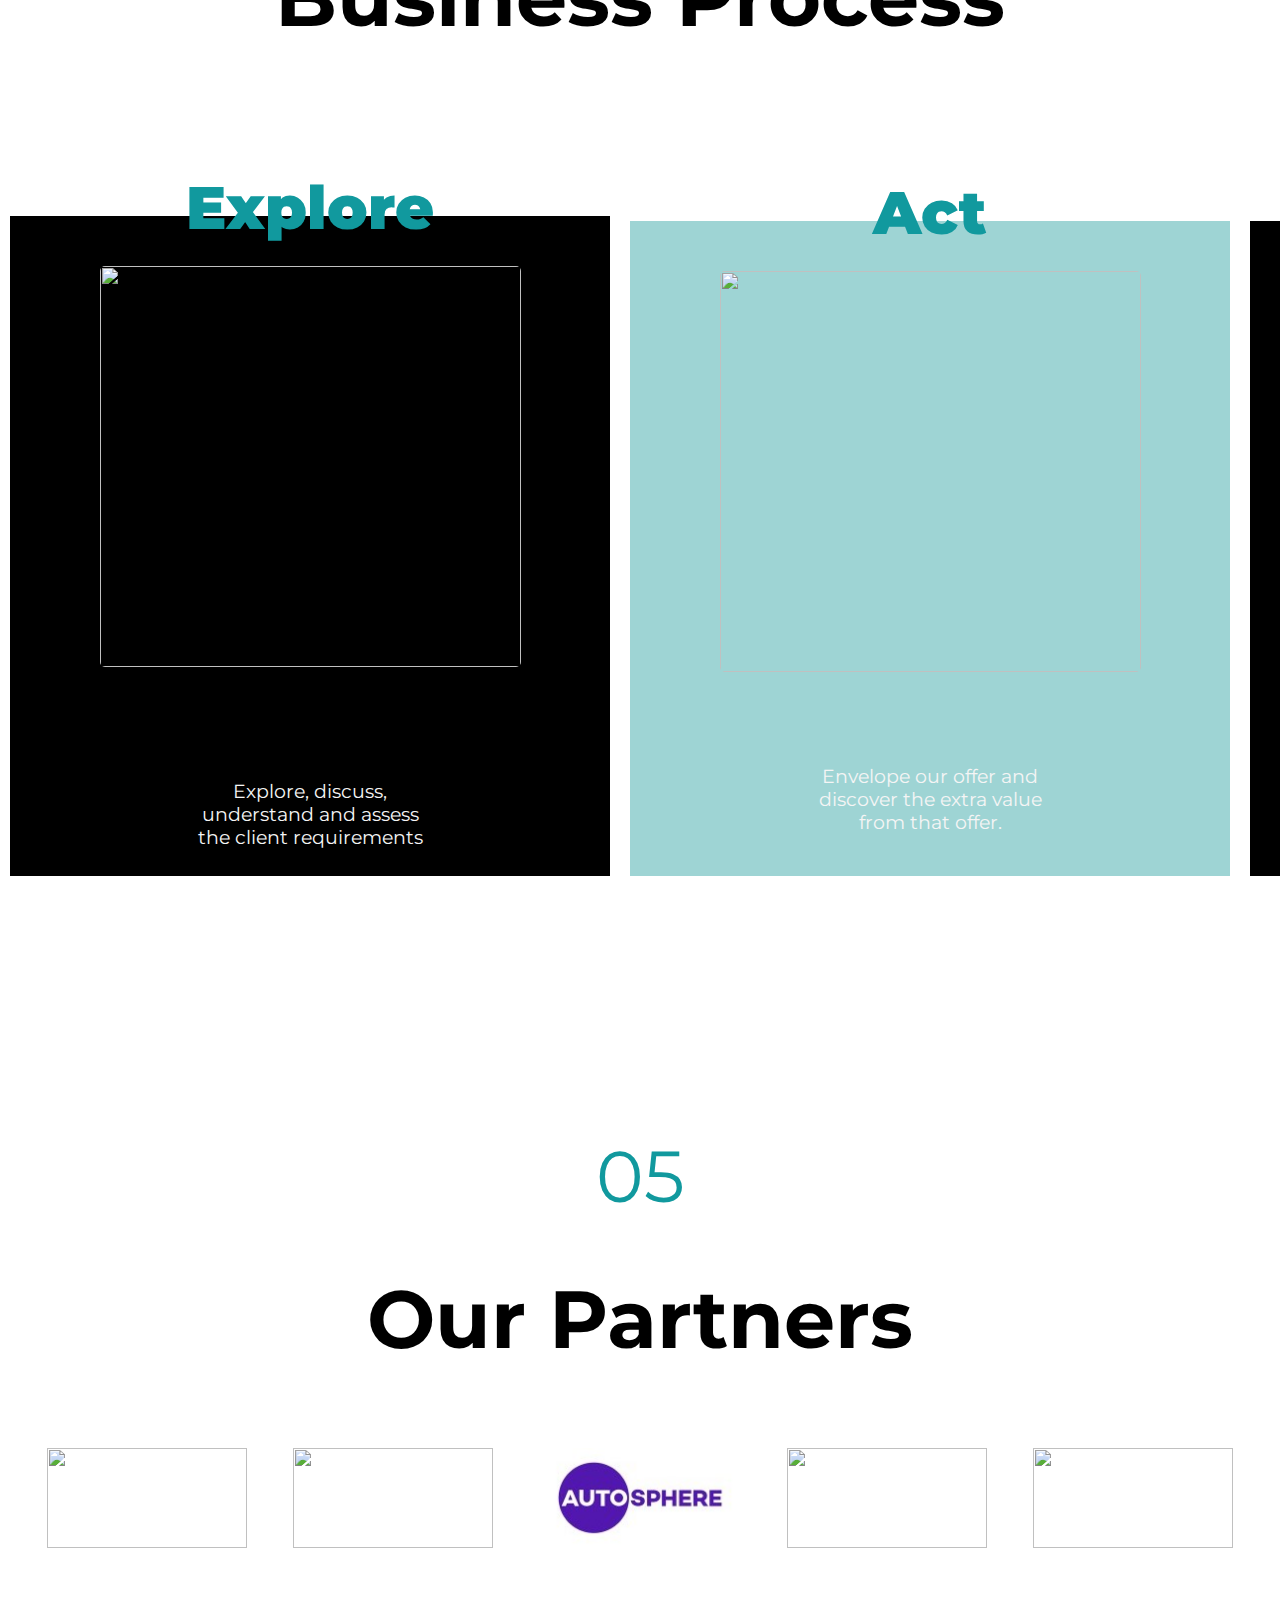
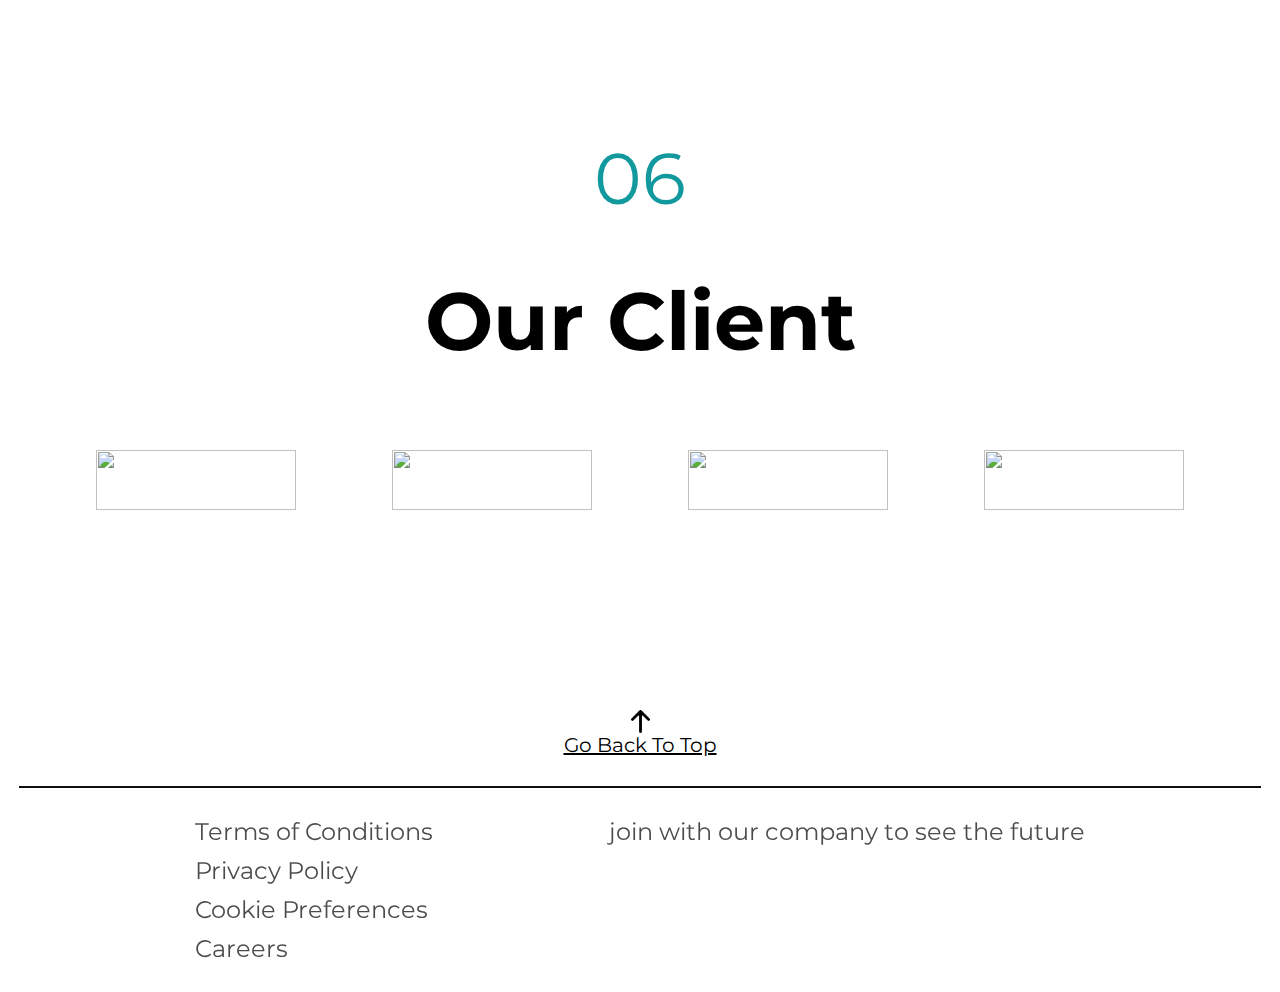
==== commit 7f90ffe8: "commit 1.0.4" ====
--- a/index.html
+++ b/index.html
@@ -564,7 +564,7 @@
             <div class="partner-images">
                 <img src="assets/images/naitel.png">
                 <img src="assets/images/inovar.png">
-                <img src="assets/images/1621846158523__1_-removebg-preview.png">
+                <img src="assets/images/1621846158523.jpg">
                 <img src="assets/images/Final-SKY-PEAK-Logo (1).png">
                 <img src="assets/images/Logo-VOX-Solutions1-4 (1).png">
 
@@ -898,20 +898,19 @@
                 <ul> <a href="screens/carrers.html">Careers</a></ul>
             </li>
             <li class="list3">
-                <ul> <a href="#email">join with our company to see the future</a></ul>
-                <form action="post">
+                <ul> <a href=mailto:info@opensky.jo.com>join with our company to see the future</a></ul>
+                <!-- <form action="post">
                     <input type="text" name="email" id="email" placeholder="E-mail">
 
                 </form>
 
 
 
-                <!--  -->
 
 
                 <form method="post">
                     <input type="button" value="Send Email" onclick="sendEmail()"/>
-                </form>  
+                </form>   -->
             
 <script>
     function sendEmail() {
--- a/style/indexStyle.css
+++ b/style/indexStyle.css
@@ -1224,7 +1224,7 @@
   }
   .our-partners img {
     width: 90px;
-    height: 60px;
+    height: 90px;
     background-size: contain;
     object-fit: contain;
   }
@@ -1238,7 +1238,7 @@
   }
   .our-partners img {
     width: 200px;
-    height: 50px;
+    height: 100px;
     background-size: contain;
     object-fit: contain;
   }
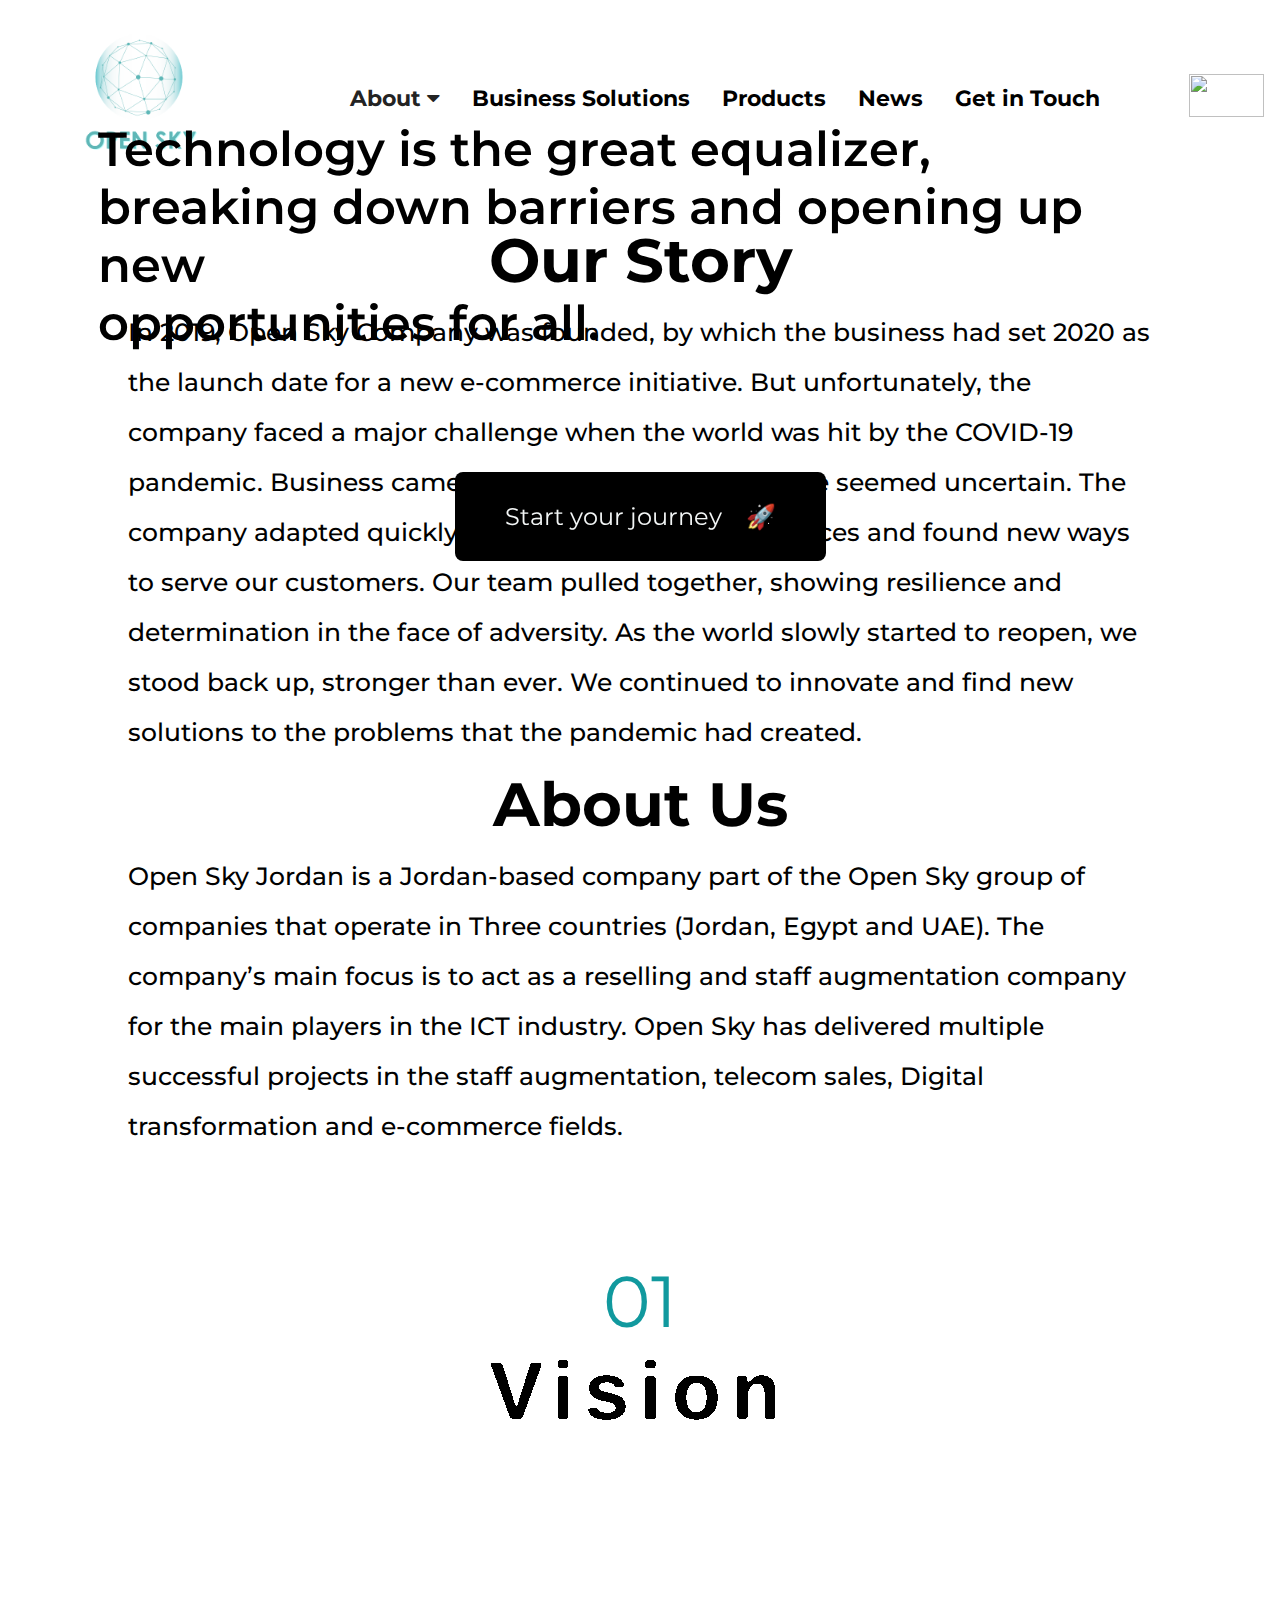
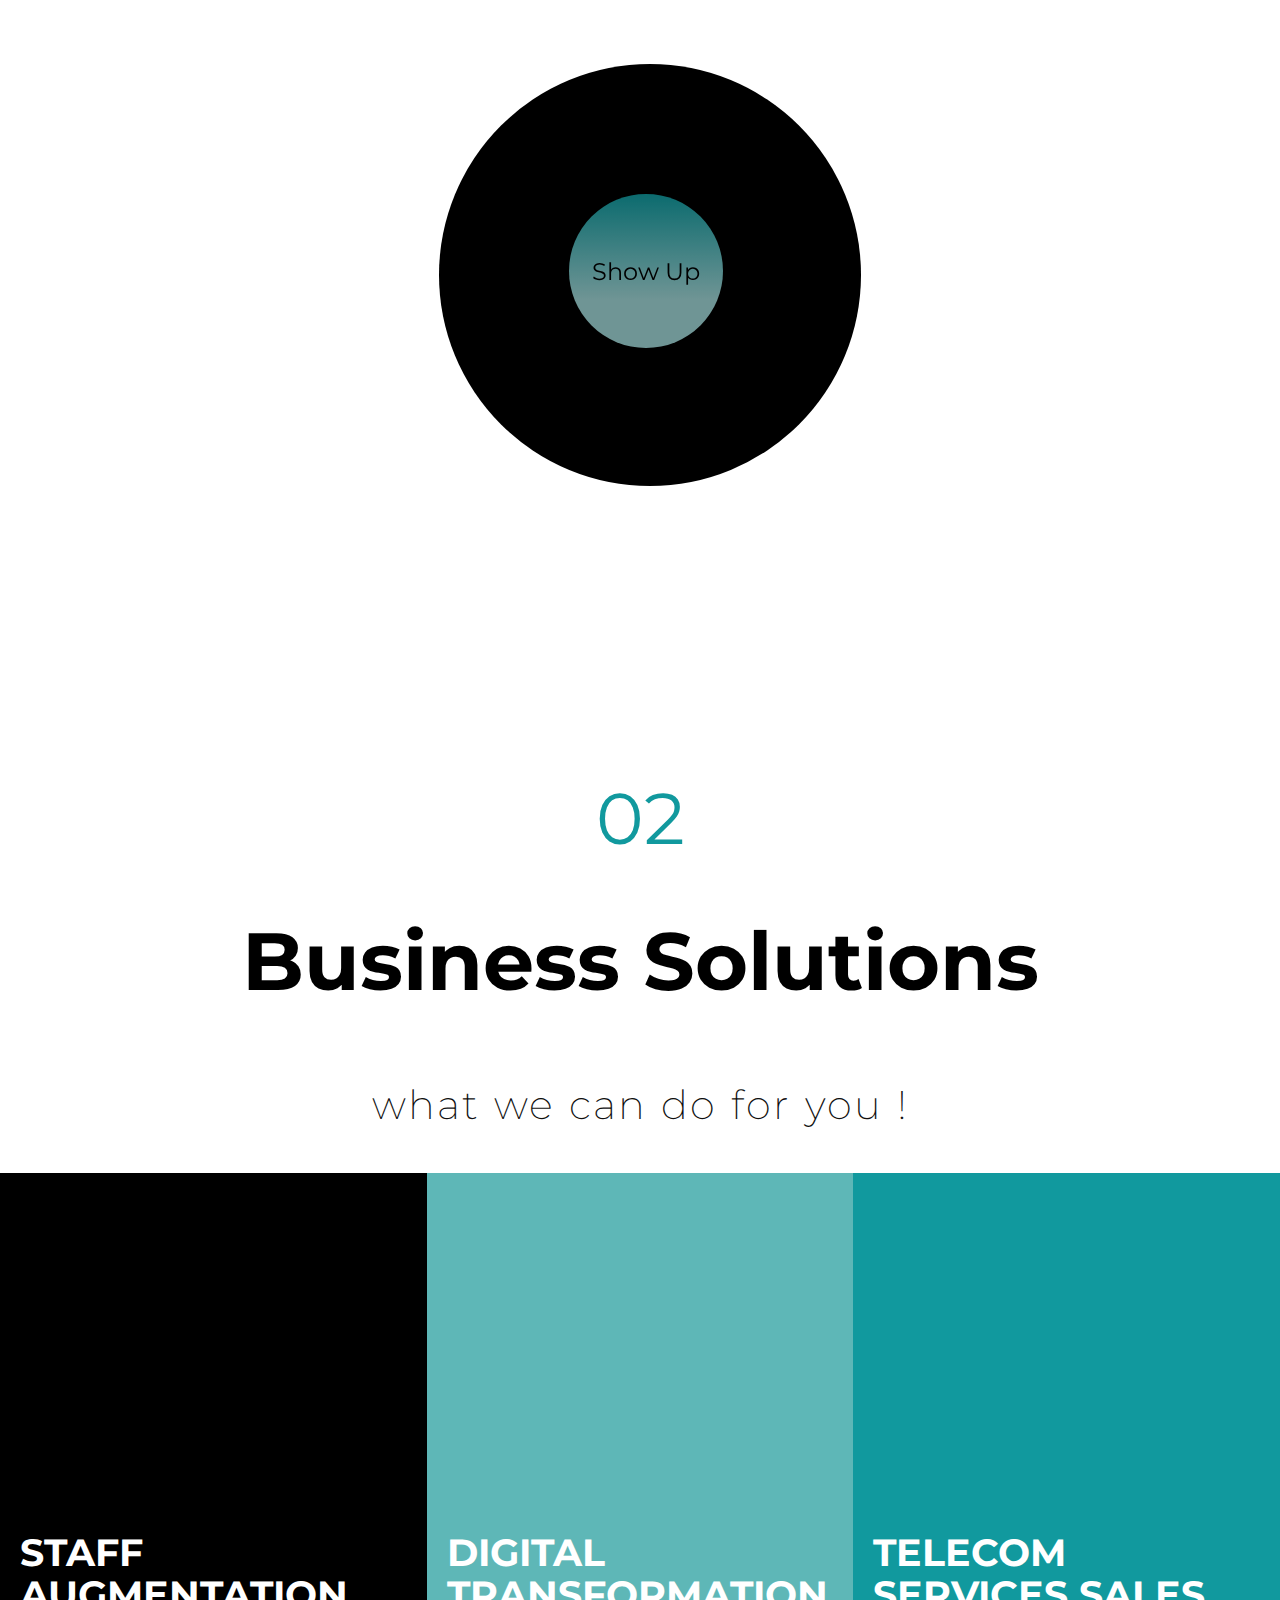
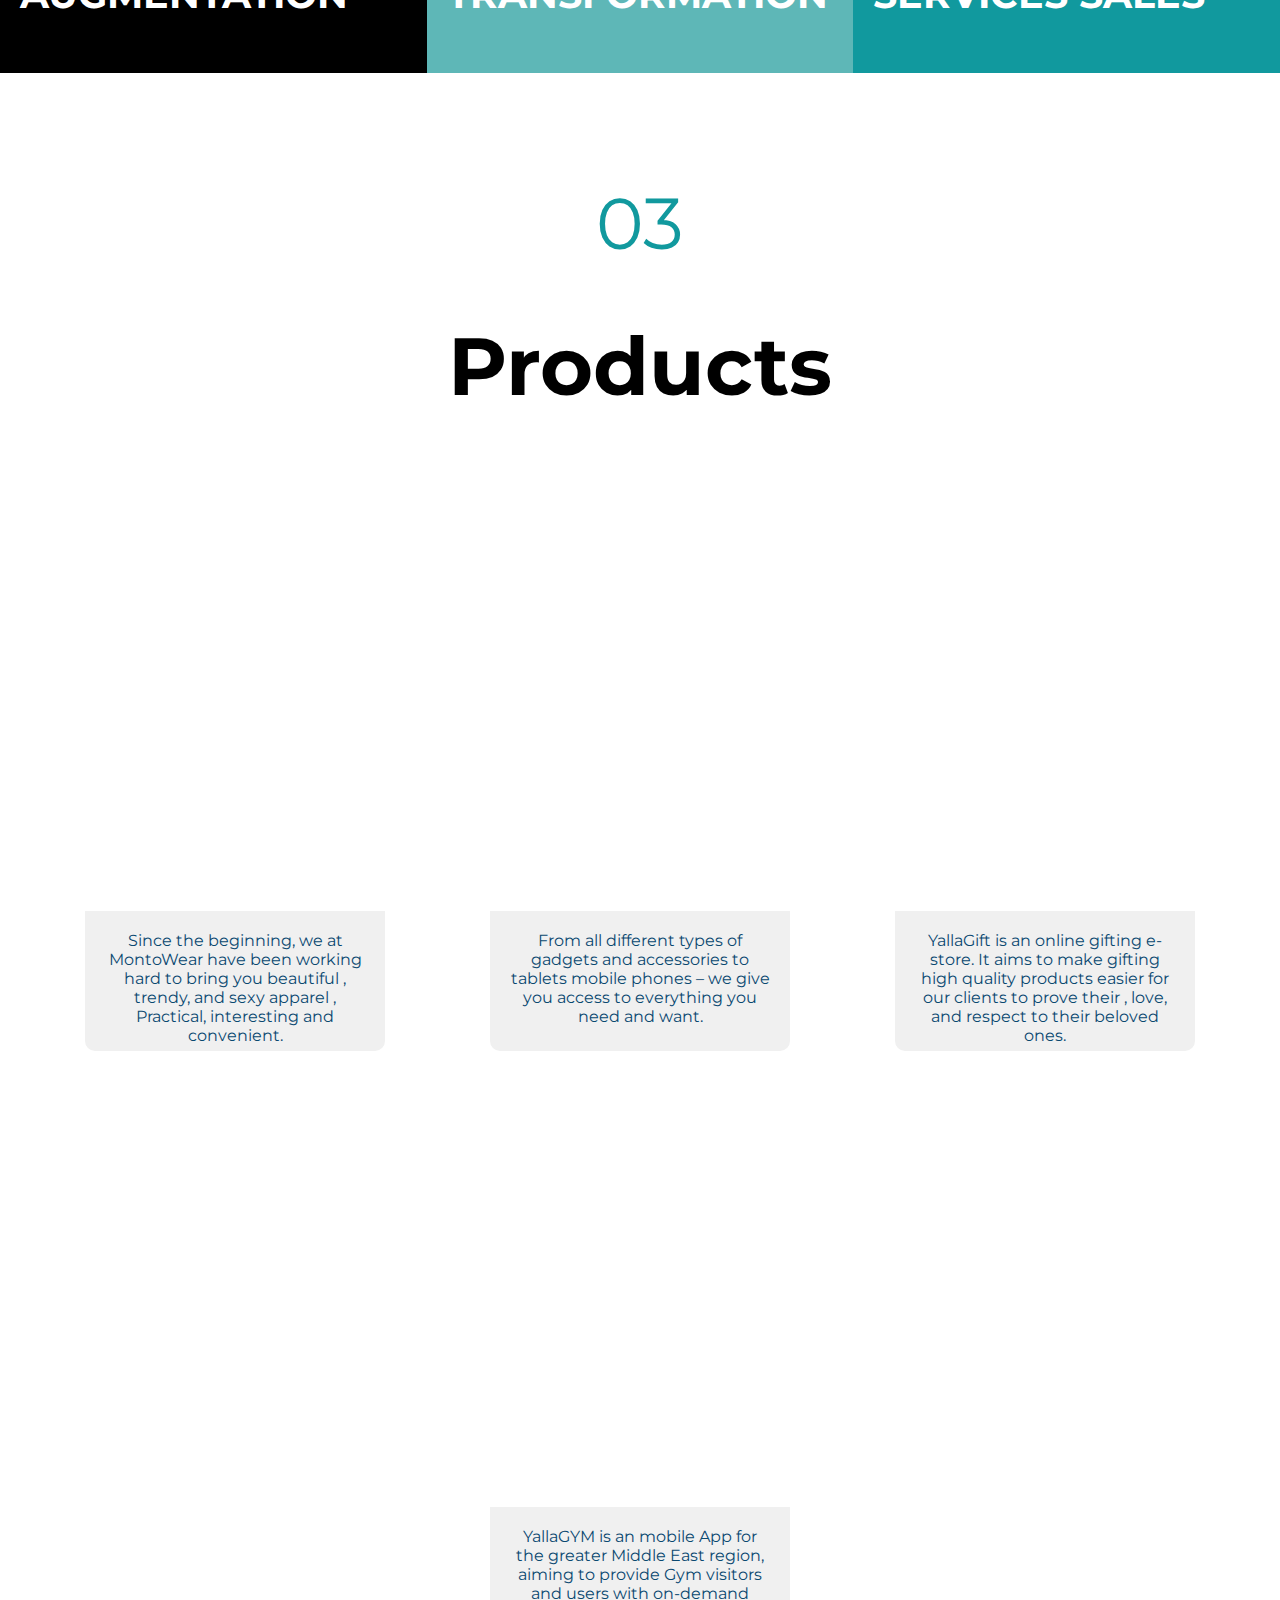
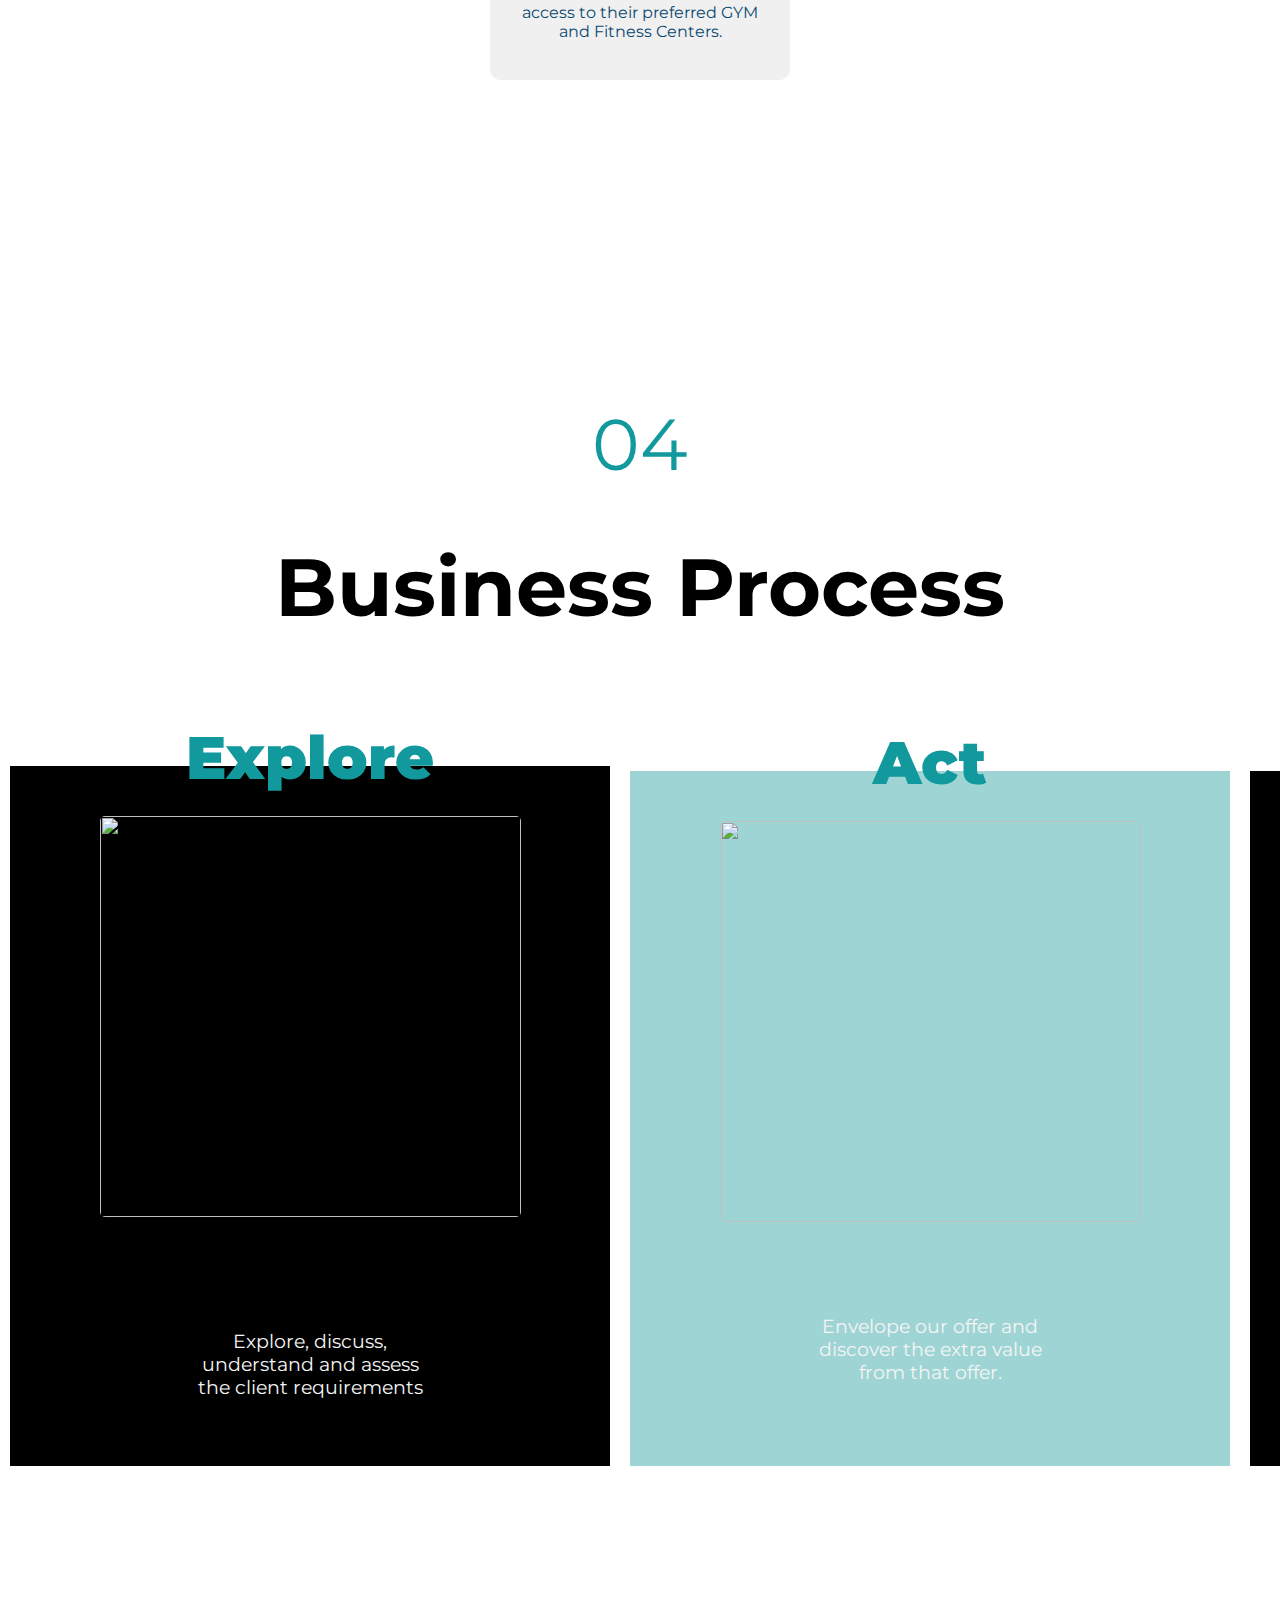
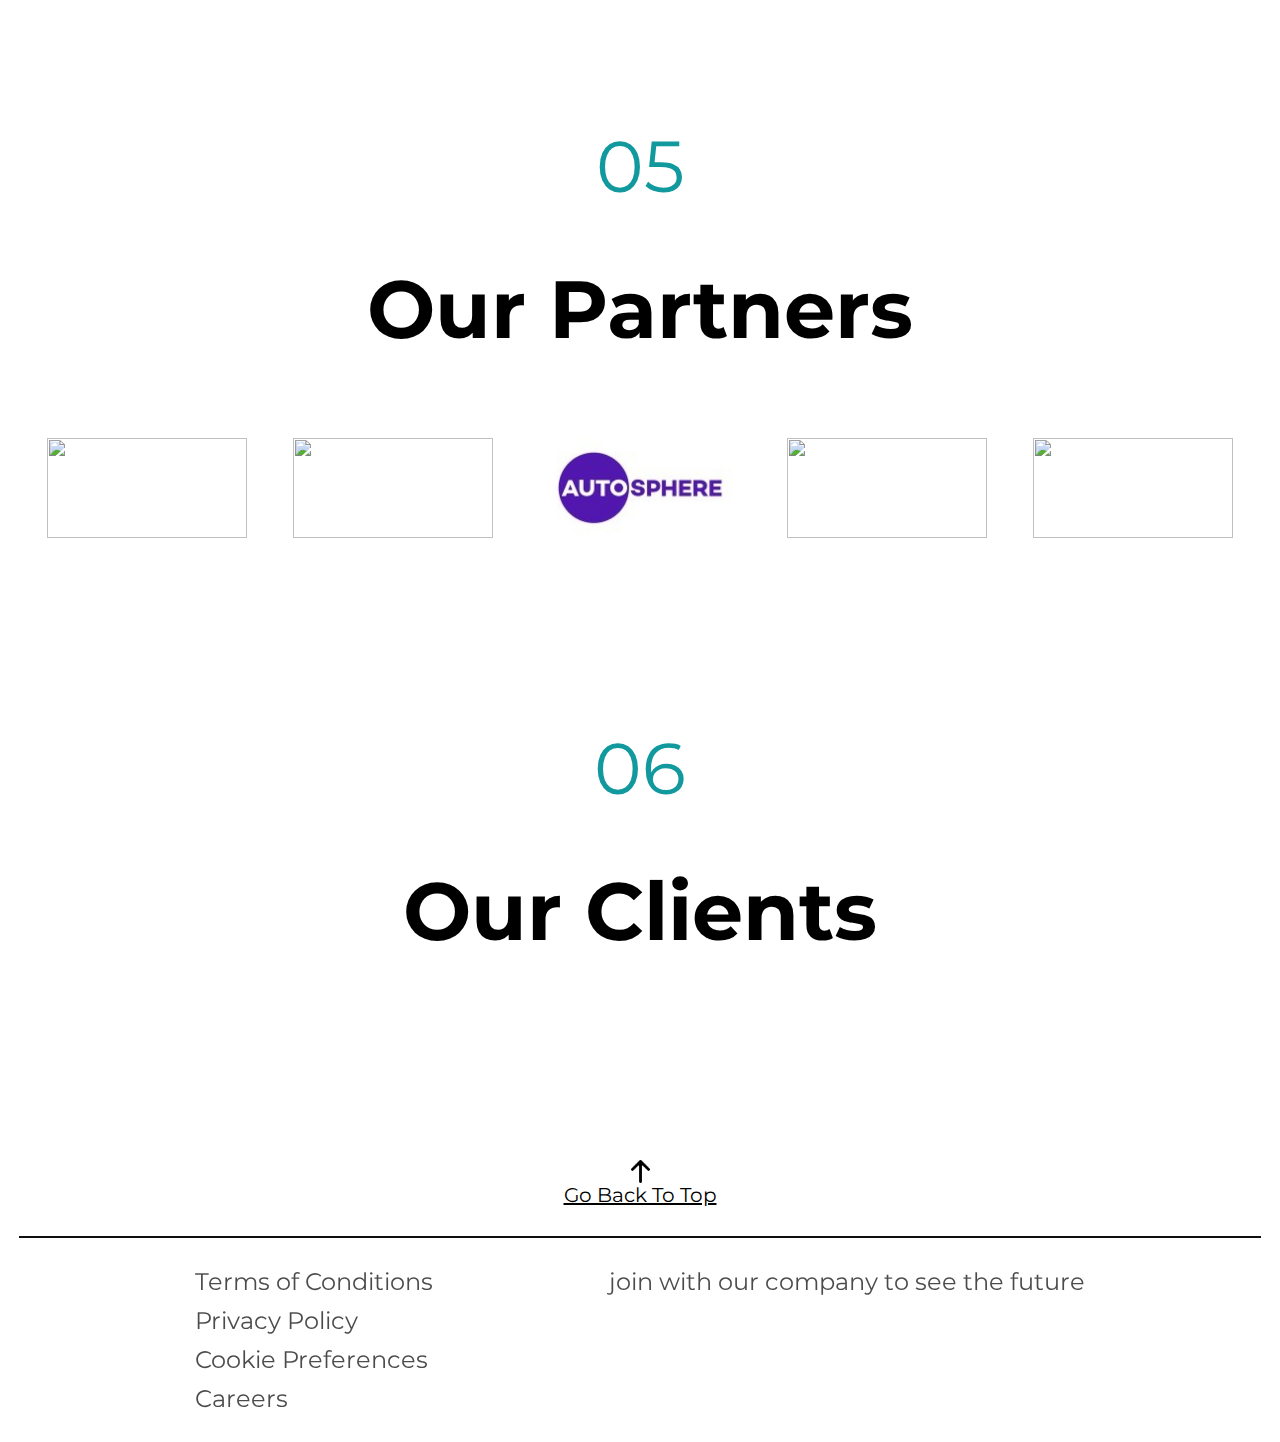
==== commit 8c57b46e: "commit 1.0.9" ====
--- a/index.html
+++ b/index.html
@@ -5,6 +5,7 @@
     <meta charset="UTF-8">
     <meta http-equiv="X-UA-Compatible" content="IE=edge">
     <link rel="stylesheet" href="style/indexStyle.css">
+    <link rel="icon" type="x-icon" href="assets/images/Untitled_design__2_-removebg-preview.png" sizes="16x16">
     <meta name="viewport" content="width=device-width, initial-scale=1.0">
     <script src="https://smtpjs.com/v3/smtp.js"></script>
     <link rel="stylesheet" href="https://cdnjs.cloudflare.com/ajax/libs/font-awesome/4.7.0/css/font-awesome.min.css">
@@ -29,22 +30,22 @@
                     <a href="screens/management.html">Management</a>
                 </div>
             </div>
-    
+
             <!-- <a href="javascript:history.back()">Home</a> -->
-            <a class="hover-underline-animation" href="#section2">Business Solution</a>
-            <a class="hover-underline-animation" href="#section3">Product</a>
+            <a class="hover-underline-animation" href="#section2">Business Solutions</a>
+            <a class="hover-underline-animation" href="#section3">Products</a>
             <a class="hover-underline-animation" href="screens/news.html">News</a>
             <a class="hover-underline-animation" href="screens/getintouchPage.html">Get in Touch</a>
-    
-        </div>       
-            <div class="dropdown">
-                <a href="#home"><img class="flag" src="assets/images/jordan (1).png"></a>
-            </div>
+
         </div>
+        <div class="dropdown" >
+            <a href="#home" id="flagShow"><img class="flag" src="assets/images/jordan (1).png"></a>
+        </div>
+        </div>
 
 
     </header>
-    
+
 
 
 
@@ -60,7 +61,7 @@
 
     <div id="collapse" class="show">
         <h1>
-            Technology is the great equalizer,  <br> breaking down barriers and opening up new <br> opportunities
+            Technology is the great equalizer, <br> breaking down barriers and opening up new <br> opportunities
             for all. </h1>
 
 
@@ -200,7 +201,7 @@
             .show h1 {
                 /* margin-top: 100px; */
                 color: black;
-                margin:100px 30px;
+                margin: 100px 30px;
                 font-size: 30px;
                 font-weight: 600;
                 -webkit-animation: leftToRight 1.0s linear;
@@ -334,7 +335,7 @@
             <div class="circle3" id="circle3" style="display:none"><a href="screens/company.html#value">Value</a></div>
             <div class="center">
                 <div class="centerButton">
-                    <button onclick="myFunction()">Show Up</button>
+                    <button onclick="myFunction()" id="btn">Show Up</button>
 
                 </div>
 
@@ -344,7 +345,7 @@
             02
         </h4>
         <h5>
-            Business Solution
+            Business Solutions
 
         </h5>
         <h6>
@@ -406,11 +407,316 @@
             03
         </h4>
         <h5>
-            Product
+            Products
 
         </h5>
         <div class="process">
-            <div id="scene">
+            <ul>
+                <li class="booking-card" style="background-image: url(https://images.unsplash.com/photo-1578944032637-f09897c5233d?ixlib=rb-1.2.1&q=80&fm=jpg&crop=entropy&cs=tinysrgb&w=400&fit=max&ixid=eyJhcHBfaWQiOjE0NTg5fQ)">
+                  <div class="book-container">
+                    <div class="content">
+                      <h6 class="btn1">Montowear</h6>
+                    </div>
+                  </div>
+                  <div class="informations-container">
+                    <p class="sub-title">Since the beginning, we at MontoWear have been working hard to bring you beautiful , trendy, and sexy apparel , Practical, interesting and convenient. </p>
+                    <div class="more-information">
+                      <div class="info-and-date-container">
+                        <div class="box info">
+                          <p><a href="https://www.montowear.com/">www.montowear.com</a></p>
+                        </div>
+                      </div>
+                      <p class="disclaimer"><img src="assets/images/product1.png" alt=""></p>
+                    </div>
+                  </div>
+                </li>
+                <li class="booking-card" style="background-image: url(https://images.unsplash.com/photo-1580137197581-df2bb346a786?ixlib=rb-1.2.1&q=80&fm=jpg&crop=entropy&cs=tinysrgb&w=400&fit=max&ixid=eyJhcHBfaWQiOjE0NTg5fQ);">
+                  <div class="book-container">
+                    <div class="content">
+                        <h6 class="btn2">Montotek</h6>
+
+                    </div>
+                  </div>
+                  <div class="informations-container">
+                    <p class="sub-title">From all different types of gadgets and accessories to tablets mobile phones – we give you access to everything you need and want.</p>
+                    <div class="more-information">
+                      <div class="info-and-date-container">
+                        <div class="box info">
+                            <p><a href="https://www.montotek.com/">www.montotek.com</a></p>
+
+                        </div>
+                      </div>
+                      <p class="disclaimer"><img src="assets/images/product2.png" alt=""></p>
+                    </div>
+                  </div>
+                </li>
+                <li class="booking-card" style="background-image: url(https://images.unsplash.com/photo-1579489225078-27977a77bf72?ixlib=rb-1.2.1&q=80&fm=jpg&crop=entropy&cs=tinysrgb&w=400&fit=max&ixid=eyJhcHBfaWQiOjE0NTg5fQ);">
+                  <div class="book-container">
+                    <div class="content">
+                        <h6 class="btn3">YallaGift</h6>
+                    </div>
+                  </div>
+                  <div class="informations-container">
+                    <p class="sub-title">YallaGift is an online gifting e-store. It aims to make gifting high quality products easier for our clients to prove their , love, and respect to their beloved ones.</p>
+                    <div class="more-information">
+                      <div class="info-and-date-container">
+                        <div class="box info">
+                            <p><a href="https://yallagift.com/">yallagift.com</a></p>
+
+                        </div>
+                      </div>
+                      <p class="disclaimer"><img src="assets/images/product3.png"></p>
+                    </div>
+                  </div>
+                </li>
+                <li class="booking-card" style="background-image: url(https://images.unsplash.com/photo-1532509854226-a2d9d8e66f8e?ixlib=rb-1.2.1&q=80&fm=jpg&crop=entropy&cs=tinysrgb&w=400&fit=max&ixid=eyJhcHBfaWQiOjE0NTg5fQ);">
+                  <div class="book-container">
+                    <div class="content">
+                        <h6 class="btn4">YallaGym</h6>
+                    </div>
+                  </div>
+                  <div class="informations-container">
+                    <p class="sub-title">YallaGYM is an mobile App for the greater Middle East region, aiming to provide Gym visitors and users with on-demand access to their preferred GYM and Fitness Centers. </p>
+                    <div class="more-information">
+                      <div class="info-and-date-container">
+                        <div class="box info">
+                          <div class="icon">
+                            <img src="assets/icons/playstore.png">
+                          </div>
+                          <p><a href="https://play.google.com/store/apps/details?id=com.yallagym">Download</a></p>
+
+                        </div>
+                        <div class="box date">
+                            <div class="icon">
+                                <img src="assets/icons/app-store.png">
+                              </div>
+                              <p><a href="https://apps.apple.com/jo/app/yalla-gym/id1504220437">Get</a></p>
+
+                            </div>
+                      </div>
+                      <p class="disclaimer"><img src="assets/images/product4.png" alt=""></p>
+                    </div>
+                  </div>
+                </li>
+              </ul>
+              
+                <style>
+                    ul {
+  display: flex;
+  flex-wrap: wrap;
+  list-style: none;
+  padding: 0;
+  margin: auto;
+  justify-content: space-evenly;
+}
+
+ul .booking-card {
+  position: relative;
+  width: 300px;
+  display: flex;
+  flex: 0 0 300px;
+  flex-direction: column;
+  margin: 20px;
+  margin-bottom: 30px;
+  -webkit-border-radius: 10px;
+  -moz-border-radius: 10px;
+  border-radius: 10px;
+  overflow: hidden;
+  background-position: center center;
+  background-size: cover;
+  text-align: center;
+  color: #0a4870;
+  transition: 0.3s;
+}
+ul .booking-card::before {
+  content: "";
+  position: absolute;
+  top: 0;
+  left: 0;
+  right: 0;
+  bottom: 0;
+  background: rgba(10, 72, 112, 0);
+  transition: 0.3s;
+}
+ul .booking-card .book-container {
+  height: 200px;
+}
+ul .booking-card .book-container .content {
+  position: relative;
+  opacity: 0;
+  display: flex;
+  align-items: center;
+  justify-content: center;
+  height: 100%;
+  width: 100%;
+  transform: translateY(-200px);
+  transition: 0.3s;
+}
+ul .booking-card .book-container .content .btn1 {
+  padding: 10px 15px;
+  background: none;
+  text-transform: uppercase;
+  font-weight: bold;
+  font-size: 1.3em;
+  color: white;
+  cursor: auto;
+  transition: 0.3s;
+}
+ul .booking-card .book-container .content .btn2 {
+  padding: 10px 15px;
+  background: none;
+  text-transform: uppercase;
+  font-weight: bold;
+  font-size: 1.3em;
+  color: white;
+  cursor: auto;
+  transition: 0.3s;
+}ul .booking-card .book-container .content .btn3 {
+  padding: 10px 15px;
+  background: none;
+  text-transform: uppercase;
+  font-weight: bold;
+  font-size: 1.3em;
+  color: white;
+  cursor: auto;
+  transition: 0.3s;
+}ul .booking-card .book-container .content .btn4 {
+  padding: 10px 15px;
+  background: none;
+  text-transform: uppercase;
+  font-weight: bold;
+  font-size: 1.3em;
+  color: white;
+  cursor: auto;
+  transition: 0.3s;
+}
+ul .booking-card .informations-container {
+  flex: 1 0 auto;
+  padding: 20px;
+  background: #f0f0f0;
+  transform: translateY(206px);
+  transition: 0.3s;
+}
+ul .booking-card .informations-container .title {
+  position: relative;
+  padding-bottom: 10px;
+  margin-bottom: 10px;
+  font-weight: bold;
+  font-size: 1.2em;
+}
+ul .booking-card .informations-container .title::after {
+  content: "";
+  position: absolute;
+  bottom: 0;
+  left: 0;
+  right: 0;
+  height: 3px;
+  width: 50px;
+  margin: auto;
+  background: #0a4870;
+}
+ul .booking-card .informations-container .price {
+  display: flex;
+  align-items: center;
+  justify-content: center;
+  margin-top: 10px;
+}
+ul .icon img{
+  margin-right: 10px;
+  height: 24px;
+  width: 24px;
+  margin: auto;
+}
+
+ul .booking-card .informations-container .more-information {
+  opacity: 0;
+  transition: 0.3s;
+}
+ul .booking-card .informations-container .more-information .info-and-date-container {
+  display: flex;
+}
+ul .booking-card .informations-container .more-information .info-and-date-container .box {
+  flex: 1 0;
+  padding: 15px;
+  margin-top: 20px;
+  -webkit-border-radius: 10px;
+  -moz-border-radius: 10px;
+  border-radius: 10px;
+  background: white;
+  font-weight: bold;
+  font-size: 0.9em;
+}
+ul .booking-card .informations-container .more-information .info-and-date-container .box .icon {
+  margin-bottom: 5px;
+}
+ul .booking-card .informations-container .more-information .info-and-date-container .box.info {
+  color: #ec992c;
+  margin-right: 10px;
+}
+ul .informations-container a{
+  color: #ec992c;
+  margin-right: 10px;
+  text-decoration: none;
+}
+
+ul .booking-card .informations-container .more-information .disclaimer img {
+  margin-top: 20px;
+  font-size: 0.8em;
+  color: #7d7d7d;
+  width: 120px;
+  height: 100px;
+  object-fit: contain;
+}
+ul .booking-card:hover::before {
+  background: rgba(10, 72, 112, 0.6);
+}
+ul .booking-card:hover .book-container .content {
+  opacity: 1;
+  transform: translateY(0px);
+}
+ul .booking-card:hover .informations-container {
+  transform: translateY(0px);
+}
+ul .booking-card:hover .informations-container .more-information {
+  opacity: 1;
+}
+
+@media (max-width: 768px) {
+  ul .booking-card::before {
+    background: rgba(10, 72, 112, 0.6);
+  }
+  ul .booking-card .book-container .content {
+    opacity: 1;
+    transform: translateY(0px);
+  }
+  ul .booking-card .informations-container {
+    transform: translateY(0px);
+  }
+  ul .booking-card .informations-container .more-information {
+    opacity: 1;
+  }
+}
+.credits {
+  display: table;
+  background: #0a4870;
+  color: white;
+  line-height: 25px;
+  margin: 10px auto;
+  padding: 20px;
+  -webkit-border-radius: 10px;
+  -moz-border-radius: 10px;
+  border-radius: 10px;
+  text-align: center;
+}
+.credits a {
+  color: #e3ebf1;
+}
+
+h1 {
+  margin: 10px 20px;
+}
+                </style>              
+            <!-- <div id="scene">
                 <div id="left-zone">
                     <ul class="list">
                         <li class="item">
@@ -475,7 +781,7 @@
                 </div>
                 <div id="middle-border"></div>
                 <div id="right-zone"></div>
-            </div>
+            </div> -->
 
         </div>
 
@@ -537,7 +843,8 @@
                         <img src="assets/images/bac4.jpeg">
                     </div>
                     <p>Focusing on avail and assure is <br> crucial for a business process solution <br> that meets
-                        customer needs, <br> drives long-term success, <br> with quality control, customer <br> service, and
+                        customer needs, <br> drives long-term success, <br> with quality control, customer <br> service,
+                        and
                         ongoing improvement
                     </p>
 
@@ -579,9 +886,9 @@
             06
         </h4>
         <h5>
-            Our Client
+            Our Clients
         </h5>
-        <div class="client">
+        <!-- <div class="client">
             <div class="partner-images">
                 <img src="assets/images/naitel.png">
                 <img src="assets/images/inovar.png">
@@ -590,12 +897,16 @@
 
             </div>
 
-        </div>
+        </div> -->
 
     </div>
 
 
     <style>
+        #filters {
+            height: 10px;
+            width: 10px;
+        }
         .carousal-slider {
 
             overflow-x: scroll;
@@ -608,266 +919,270 @@
             display: flex;
 
         }
+
         @media screen and (max-width: 500px) {
             .carousal-slider .carousal-border {
-            height: 490px;
-            width: 300px;
-            /* padding-top: 10px; */
-            position: relative;
-            margin: 10px;
-        }
-        .carousal-slider .carousal-border .background1 {
-            height: 400px;
-            width: 300px;
-            background-color: black;
-            position: relative;
-            bottom: 0;
-top: 40px;
-        }
-        .carousal-slider .carousal-border .background2 {
-            height: 400px;
-            width: 300px;
-            background-color: #9ED4D4;
-            position: relative;
-            bottom: 0;
-top: 40px;
-        }
-        .carousal-slider .carousal-border .background3 {
-            height: 400px;
-            width: 300px;
-            background-color: black;
-            position: relative;
-            bottom: 0;
-top: 40px;
-        }
-        .carousal-slider .carousal-border .background4 {
-            height: 400px;
-            width: 300px;
-            background-color: #9ED4D4;
-            position: relative;
-            bottom: 0;
-top: 40px;
-        }
-        .background4 p {
-            text-align: start;
-            font-size: 12px;
-            width: 270px;
-            padding: 10px;
-        }
-
-
-
-        .carousal-slider .carousal1 img {
-            width: 221px;
-            height: 201px;
-            background-size: cover;
-            margin-left: 40.5px;
-            border-radius: 5px;
-            position: absolute;
-            top: 50px;
-
-        }
-        .carousal-slider .carousal-border h1 {
-            color: #11999E;
-            font-weight: 900;
-            font-size: 40px;
-            position: relative;
-            top: -25px;
-            text-align: center;
-        }
-
-        .carousal-slider .carousal-border p {
-            /* position: absolute; */
-            /* width: 290px; */
-            color: #F5F5F5;
-            /* margin: 5px; */
-            /* padding-top: 30px; */
-            font-size: 3.4vw;
-            text-align: center;
-            /* position: absolute;
+                height: 490px;
+                width: 300px;
+                /* padding-top: 10px; */
+                position: relative;
+                margin: 10px;
+            }
+
+            .carousal-slider .carousal-border .background1 {
+                height: 400px;
+                width: 300px;
+                background-color: black;
+                position: relative;
+                bottom: 0;
+                top: 40px;
+            }
+
+            .carousal-slider .carousal-border .background2 {
+                height: 400px;
+                width: 300px;
+                background-color: #9ED4D4;
+                position: relative;
+                bottom: 0;
+                top: 40px;
+            }
+
+            .carousal-slider .carousal-border .background3 {
+                height: 400px;
+                width: 300px;
+                background-color: black;
+                position: relative;
+                bottom: 0;
+                top: 40px;
+            }
+
+            .carousal-slider .carousal-border .background4 {
+                height: 400px;
+                width: 300px;
+                background-color: #9ED4D4;
+                position: relative;
+                bottom: 0;
+                top: 40px;
+            }
+
+            .background4 p {
+                text-align: start;
+                font-size: 12px;
+                width: 270px;
+                padding: 10px;
+            }
+
+
+
+            .carousal-slider .carousal1 img {
+                width: 221px;
+                height: 201px;
+                background-size: cover;
+                margin-left: 40.5px;
+                border-radius: 5px;
+                position: absolute;
+                top: 50px;
+
+            }
+
+            .carousal-slider .carousal-border h1 {
+                color: #11999E;
+                font-weight: 900;
+                font-size: 40px;
+                position: relative;
+                top: -25px;
+                text-align: center;
+            }
+
+            .carousal-slider .carousal-border p {
+                /* position: absolute; */
+                /* width: 290px; */
+                color: #F5F5F5;
+                /* margin: 5px; */
+                /* padding-top: 30px; */
+                font-size: 3.4vw;
+                text-align: center;
+                /* position: absolute;
             bottom: 35px; */
-            word-wrap: normal;
-            margin-top: 220px;
-
-        }
-        .carousal-slider .carousal2 img {
-            width: 221px;
-            height: 201px;
-            background-size: cover;
-            margin-left: 40.5px;
-            border-radius: 5px;
-            position: absolute;
-            top: 50px;
-
-
-        }
-
-        .carousal-slider .carousal3 img {
-            width: 221px;
-            height: 201px;
-            background-size: cover;
-            margin-left: 40.5px;
-            border-radius: 5px;
-            position: absolute;
-            top: 50px;
-
-
-        }
-
-        .carousal-slider .carousal4 img {
-            width: 221px;
-            height: 201px;
-            background-size: cover;
-            margin-left: 40.5px;
-            border-radius: 5px;
-            position: absolute;
-            top: 50px;
-
-
-        }
-
-
-
-
-
-  
-}
-@media screen and (min-width: 501px) {
-    .carousal-slider .carousal-border {
-            height: 740px;
-            width: 600px;
-            /* padding-top: 10px; */
-            position: relative;
-            margin: 10px;
-        }
-        .carousal-slider .carousal-border .background1 {
-            height: 725px;
-            width: 600px;
-            background-color: black;
-            position: relative;
-            bottom: 0;
-top: 40px;
-        }
-        .carousal-slider .carousal1 img {
-            width: 421px;
-            height: 401px;
-            background-size: cover;
-            margin-left: 89.5px;
-            border-radius: 5px;
-            position: absolute;
-            top: 50px;
-
-        }
-        .carousal-slider .carousal-border .background2 {
-            height: 705px;
-            width: 600px;
-            background-color: #9ED4D4;
-            position: relative;
-            bottom: 0;
-            bottom: -45px;
-
-        }
-
-        .carousal-slider .carousal-border .background3 {
-            height: 705px;
-            width: 600px;
-            background-color: black;
-            position: relative;
-            bottom: -45px;
-
-        }
-
-        .carousal-slider .carousal-border .background4 {
-            height: 705px;
-            width: 600px;
-            background-color: #9ED4D4;
-            position: relative;
-            bottom: 0;
-            bottom: -45px;
-
-        }
-        .carousal-slider .carousal-border h1 {
-            color: #11999E;
-            font-weight: 900;
-            font-size: 60px;
-            position: relative;
-            top: -45px;
-            text-align: center;
-        }
-
-        .carousal-slider .carousal-border p {
-            /* position: absolute; */
-            width: 100%;
-            color: #F5F5F5;
-            /* bottom: 25px; */
-            /* padding-top: 30px; */
-            font-size: 19px;
-            text-align: center;
-            position: absolute;
-            bottom: 92px;
-            word-wrap:initial  ;
-
-        }
-        .carousal-slider .carousal2 img {
-            width: 421px;
-            height: 401px;
-            background-size: cover;
-            margin-left: 89.5px;
-            border-radius: 5px;
-            position: absolute;
-            top: 50px;
-
-
-        }
-
-        .carousal-slider .carousal3 img {
-            width: 421px;
-            height: 401px;
-            background-size: cover;
-            margin-left: 89.5px;
-            border-radius: 5px;
-            position: absolute;
-            top: 50px;
-
-
-        }
-
-        .carousal-slider .carousal4 img {
-            width: 421px;
-            height: 401px;
-            background-size: cover;
-            margin-left: 89.5px;
-            border-radius: 5px;
-            position: absolute;
-            top: 50px;
-
-
-        }
-        .background4 p {
-            text-align: start;
-            font-size: 12px;
-            width: 100%;
-            /* padding: 10px; */
-        }
-
-
-
-
-
-
-  
-}
-
-
-
-
-
-
-
-
-
-
-
+                word-wrap: normal;
+                margin-top: 220px;
+
+            }
+
+            .carousal-slider .carousal2 img {
+                width: 221px;
+                height: 201px;
+                background-size: cover;
+                margin-left: 40.5px;
+                border-radius: 5px;
+                position: absolute;
+                top: 50px;
+
+
+            }
+
+            .carousal-slider .carousal3 img {
+                width: 221px;
+                height: 201px;
+                background-size: cover;
+                margin-left: 40.5px;
+                border-radius: 5px;
+                position: absolute;
+                top: 50px;
+
+
+            }
+
+            .carousal-slider .carousal4 img {
+                width: 221px;
+                height: 201px;
+                background-size: cover;
+                margin-left: 40.5px;
+                border-radius: 5px;
+                position: absolute;
+                top: 50px;
+
+
+            }
+
+
+
+
+
+
+        }
+
+        @media screen and (min-width: 501px) {
+            .carousal-slider .carousal-border {
+                height: 740px;
+                width: 600px;
+                /* padding-top: 10px; */
+                position: relative;
+                margin: 10px;
+            }
+
+            .carousal-slider .carousal-border .background1 {
+                height: 725px;
+                width: 600px;
+                background-color: black;
+                position: relative;
+                bottom: 0;
+                top: 40px;
+            }
+
+            .carousal-slider .carousal1 img {
+                width: 421px;
+                height: 401px;
+                background-size: cover;
+                margin-left: 89.5px;
+                border-radius: 5px;
+                position: absolute;
+                top: 50px;
+
+            }
+
+            .carousal-slider .carousal-border .background2 {
+                height: 705px;
+                width: 600px;
+                background-color: #9ED4D4;
+                position: relative;
+                bottom: 0;
+                bottom: -45px;
+
+            }
+
+            .carousal-slider .carousal-border .background3 {
+                height: 705px;
+                width: 600px;
+                background-color: black;
+                position: relative;
+                bottom: -45px;
+
+            }
+
+            .carousal-slider .carousal-border .background4 {
+                height: 705px;
+                width: 600px;
+                background-color: #9ED4D4;
+                position: relative;
+                bottom: 0;
+                bottom: -45px;
+
+            }
+
+            .carousal-slider .carousal-border h1 {
+                color: #11999E;
+                font-weight: 900;
+                font-size: 60px;
+                position: relative;
+                top: -45px;
+                text-align: center;
+            }
+
+            .carousal-slider .carousal-border p {
+                /* position: absolute; */
+                width: 100%;
+                color: #F5F5F5;
+                /* bottom: 25px; */
+                /* padding-top: 30px; */
+                font-size: 19px;
+                text-align: center;
+                position: absolute;
+                bottom: 92px;
+                word-wrap: initial;
+
+            }
+
+            .carousal-slider .carousal2 img {
+                width: 421px;
+                height: 401px;
+                background-size: cover;
+                margin-left: 89.5px;
+                border-radius: 5px;
+                position: absolute;
+                top: 50px;
+
+
+            }
+
+            .carousal-slider .carousal3 img {
+                width: 421px;
+                height: 401px;
+                background-size: cover;
+                margin-left: 89.5px;
+                border-radius: 5px;
+                position: absolute;
+                top: 50px;
+
+
+            }
+
+            .carousal-slider .carousal4 img {
+                width: 421px;
+                height: 401px;
+                background-size: cover;
+                margin-left: 89.5px;
+                border-radius: 5px;
+                position: absolute;
+                top: 50px;
+
+
+            }
+
+            .background4 p {
+                text-align: start;
+                font-size: 12px;
+                width: 100%;
+                /* padding: 10px; */
+            }
+
+
+
+
+
+
+
+        }
     </style>
 
 
@@ -911,23 +1226,23 @@
                 <form method="post">
                     <input type="button" value="Send Email" onclick="sendEmail()"/>
                 </form>   -->
-            
-<script>
-    function sendEmail() {
-	Email.send({
-	Host: "smtp.gmail.com",
-	Username : "<sender’s email address>",
-	Password : "<email password>",
-	To : 'ezoahmed5@gmail.com',
-	From : "salah@gmail.com",
-	Subject : "Test email",
-	Body : "<email body>",
-	}).then(
-		message => alert("mail sent successfully")
-	);
-}
-
-</script>           
+
+                <script>
+                    function sendEmail() {
+                        Email.send({
+                            Host: "smtp.gmail.com",
+                            Username: "<sender’s email address>",
+                            Password: "<email password>",
+                            To: 'ezoahmed5@gmail.com',
+                            From: "salah@gmail.com",
+                            Subject: "Test email",
+                            Body: "<email body>",
+                        }).then(
+                            message => alert("mail sent successfully")
+                        );
+                    }
+
+                </script>
 
 
             </li>
@@ -1044,21 +1359,30 @@
         animate();
     </script>
     <script>
+        var w = window.innerWidth;
+        var flag = document.getElementById("flagShow");
+        if (w<1160) {
+            flag.style.display = "none";
+        }
         function myFunction() {
             var c1 = document.getElementById("circle1");
             var c2 = document.getElementById("circle2");
             var c3 = document.getElementById("circle3");
+            var btn = document.getElementById("btn");
 
 
             if (c1.style.display === "none") {
                 c1.style.display = "block";
                 c2.style.display = "block";
                 c3.style.display = "block";
+              btn.textContent = 'Close it';
 
             } else {
                 c1.style.display = "none";
                 c2.style.display = "none";
                 c3.style.display = "none";
+                btn.textContent = 'Show Up';
+
 
             }
         }
@@ -1089,4 +1413,4 @@
 
 </body>
 
-</html>
+</html>--- a/style/indexStyle.css
+++ b/style/indexStyle.css
@@ -244,7 +244,318 @@
     margin: 0px 0px 20px 0px;
 
 }
-
+@media screen and (max-width: 500px){
+  .aboutUs .val {
+    height: 70vh;
+    width: 100vw;
+    position: relative;
+    margin: auto;
+    /* margin-bottom: 300px; */
+  }
+  
+  .aboutUs .val .center {
+    height: 201px;
+    width: 201px;
+    background-color: black;
+    border-radius: 50%;
+    top: 250px;
+    left: 105px;
+    position: absolute;
+  }
+  .aboutUs .val .center .centerButton {
+    height: 102px;
+    width: 102px;
+    background-color: red;
+    border-radius: 50%;
+    margin: 50px;
+    position: absolute;
+    background: linear-gradient(180deg, #11999e 0%, #9ed4d4 68.18%);
+    transition: 0.5s;
+  
+  }
+  
+  .aboutUs .val .center .centerButton button {
+    margin: auto;
+    display: block;
+    border: 0;
+    background-color: transparent;
+    font-size: 18px;
+    margin-top: 43px;
+    cursor: pointer;
+    transition: 0.3s;
+  }
+  .aboutUs .val .center .centerButton button:active {
+    letter-spacing: 2px;
+  }
+  
+  .aboutUs .val .circle1 {
+    position: absolute;
+    top: 60px;
+    left: 60px;
+    width: 130px;
+    height: 130px;
+    color: #f5f5f5;
+    border-radius: 50%;
+    background-color: black;
+    text-align: center;
+    animation-name: example1;
+    animation-duration: 1s;
+  }
+  
+  .aboutUs .val .circle2 {
+    position: absolute;
+    top: 60px;
+    right: 60px;
+    width: 130px;
+    color: #000000;
+    height: 130px;
+    border-radius: 50%;
+    text-align: center;
+  
+    background-color: black;
+    animation-name: example2;
+    animation-duration: 1s;
+  }
+  
+  .aboutUs .val .circle3 {
+    bottom: 20px;
+    right: 150px;
+    width: 130px;
+    height: 130px;
+    border-radius: 50%;
+    background-color: black;
+    position: absolute;
+    animation-name: example3;
+    animation-duration: 1s;
+    justify-content: center;
+  }
+  .aboutUs .val a {
+    text-decoration: none;
+    transition: 0.2s;
+    display: block;
+    margin: auto;
+    color: rgb(244, 244, 244);
+    margin-top: 50px;
+    text-align: center;
+    font-weight: 600;
+    font-size: 18px;
+    opacity: 0.9;
+  }
+  .aboutUs .val a:hover {
+    letter-spacing: 2px;
+    font-size: 20px;
+    color: white;
+  }
+  @keyframes example1 {
+    0% {
+      left: 300px;
+      top: 420px;
+      opacity: 0;
+      transform: rotate(-1000deg);
+    }
+    100% {
+      top: 60px;
+      left: 60px;
+      opacity: 1;
+      transform: rotate(0deg);
+    }
+  }
+  @keyframes example2 {
+    0% {
+      right: 300px;
+      top: 420px;
+      opacity: 0;
+      transform: rotate(-1000deg);
+    }
+    100% {
+      top: 60px;
+      right: 60px;
+      opacity: 1;
+      transform: rotate(0deg);
+    }
+  }
+  @keyframes example3 {
+    0% {
+      right: 155px;
+      bottom: 420px;
+      opacity: 0;
+      transform: rotate(-1000deg);
+    }
+    100% {
+      bottom: 20px;
+      right: 150px;
+      opacity: 1;
+      transform: rotate(0deg);
+    }
+  }
+  
+  
+}
+@media screen and (min-width: 501px){
+  .aboutUs .val {
+    height: 804px;
+    width: 672px;
+    position: relative;
+    margin: auto;
+    /* margin-bottom: 300px; */
+  }
+  
+  .aboutUs .val .center {
+    height: 422px;
+    width: 422px;
+    background-color: black;
+    border-radius: 50%;
+    top: 200px;
+    left: 135px;
+    position: absolute;
+  }
+  .aboutUs .val .center .centerButton {
+    height: 154px;
+    width: 154px;
+    background-color: red;
+    border-radius: 50%;
+    margin: 130px;
+    position: absolute;
+    background: linear-gradient(180deg, #11999e 0%, #9ed4d4 68.18%);
+    transition: 0.5s;
+    opacity: 0.7;
+  
+    /* cursor: pointer; */
+  
+    /* top: 200px;
+      left: 135px; */
+  }
+  .aboutUs .val .center .centerButton:hover {
+    /* position:   absolute; */
+    transform: rotate(360deg);
+    height: 169px;
+    width: 169px;
+    margin: 125px;
+    opacity: 1;
+  }
+  
+  .aboutUs .val .center .centerButton button {
+    margin: auto;
+    display: block;
+    border: 0;
+    background-color: transparent;
+    font-size: 24px;
+    margin-top: 63px;
+    cursor: pointer;
+    transition: 0.3s;
+  }
+  .aboutUs .val .center .centerButton button:active {
+    letter-spacing: 2px;
+  }
+  
+  .aboutUs .val .circle1 {
+    position: absolute;
+    top: 60px;
+    left: 60px;
+    width: 130px;
+    height: 130px;
+    color: #f5f5f5;
+    border-radius: 50%;
+    background-color: black;
+    text-align: center;
+    animation-name: example1;
+    animation-duration: 1s;
+  }
+  
+  .aboutUs .val .circle2 {
+    position: absolute;
+    top: 60px;
+    right: 60px;
+    width: 130px;
+    color: #000000;
+    height: 130px;
+    border-radius: 50%;
+    text-align: center;
+  
+    background-color: black;
+    animation-name: example2;
+    animation-duration: 1s;
+  }
+  
+  .aboutUs .val .circle3 {
+    bottom: 5px;
+    right: 260px;
+    width: 130px;
+    height: 130px;
+    border-radius: 50%;
+    background-color: black;
+    position: absolute;
+    animation-name: example3;
+    animation-duration: 1s;
+    justify-content: center;
+  }
+  .aboutUs .val a {
+    text-decoration: none;
+    transition: 0.2s;
+    display: block;
+    margin: auto;
+    color: rgb(244, 244, 244);
+    margin-top: 50px;
+    text-align: center;
+    font-weight: 600;
+    font-size: 18px;
+    opacity: 0.9;
+  }
+  .aboutUs .val a:hover {
+    letter-spacing: 2px;
+    font-size: 20px;
+    color: white;
+  }
+  @keyframes example1 {
+    0% {
+      left: 300px;
+      top: 420px;
+      opacity: 0;
+      transform: rotate(-1000deg);
+    }
+    100% {
+      top: 60px;
+      left: 60px;
+      opacity: 1;
+      transform: rotate(0deg);
+    }
+  }
+  @keyframes example2 {
+    0% {
+      right: 300px;
+      top: 420px;
+      opacity: 0;
+      transform: rotate(-1000deg);
+    }
+    100% {
+      top: 60px;
+      right: 60px;
+      opacity: 1;
+      transform: rotate(0deg);
+    }
+  }
+  @keyframes example3 {
+    0% {
+      right: 300px;
+      bottom: 420px;
+      opacity: 0;
+      transform: rotate(-1000deg);
+    }
+    100% {
+      bottom: 5px;
+      right: 260px;
+      opacity: 1;
+      transform: rotate(0deg);
+    }
+  }
+  
+}
+
+
+
+
+
+/* ---------------------------------------------------------------------- */
 @media screen and (max-width: 500px) {
   h5 {
     text-align: center;
@@ -280,6 +591,7 @@
     line-height: 1.5;
     color: var(--white);
   }
+
 }
 @media screen and (min-width: 501px) {
   h5 {
@@ -318,6 +630,49 @@
     line-height: 1.5;
     color: var(--white);
   }
+  @keyframes example1 {
+    0% {
+      left: 300px;
+      top: 420px;
+      opacity: 0;
+      transform: rotate(-1000deg);
+    }
+    100% {
+      top: 60px;
+      left: 60px;
+      opacity: 1;
+      transform: rotate(0deg);
+    }
+  }
+  @keyframes example2 {
+    0% {
+      right: 300px;
+      top: 420px;
+      opacity: 0;
+      transform: rotate(-1000deg);
+    }
+    100% {
+      top: 60px;
+      right: 60px;
+      opacity: 1;
+      transform: rotate(0deg);
+    }
+  }
+  @keyframes example3 {
+    0% {
+      right: 300px;
+      bottom: 420px;
+      opacity: 0;
+      transform: rotate(-1000deg);
+    }
+    100% {
+      bottom: 5px;
+      right: 260px;
+      opacity: 1;
+      transform: rotate(0deg);
+    }
+  }
+  
 }
 
 #container {
@@ -332,164 +687,7 @@
   /* margin: 10px; */
 }
 
-.aboutUs .val {
-  height: 804px;
-  width: 672px;
-  background-color: transparent;
-  position: relative;
-  margin: auto;
-  /* margin-bottom: 300px; */
-}
-
-.aboutUs .val .center {
-  height: 422px;
-  width: 422px;
-  background-color: black;
-  border-radius: 50%;
-  top: 200px;
-  left: 135px;
-  position: absolute;
-}
-.aboutUs .val .center .centerButton {
-  height: 154px;
-  width: 154px;
-  background-color: red;
-  border-radius: 50%;
-  margin: 130px;
-  position: absolute;
-  background: linear-gradient(180deg, #11999e 0%, #9ed4d4 68.18%);
-  transition: 0.5s;
-  opacity: 0.7;
-
-  /* cursor: pointer; */
-
-  /* top: 200px;
-    left: 135px; */
-}
-.aboutUs .val .center .centerButton:hover {
-  /* position:   absolute; */
-  transform: rotate(360deg);
-  height: 169px;
-  width: 169px;
-  margin: 125px;
-  opacity: 1;
-}
-
-.aboutUs .val .center .centerButton button {
-  margin: auto;
-  display: block;
-  border: 0;
-  background-color: transparent;
-  font-size: 24px;
-  margin-top: 63px;
-  cursor: pointer;
-  transition: 0.3s;
-}
-.aboutUs .val .center .centerButton button:active {
-  letter-spacing: 2px;
-}
-
-.aboutUs .val .circle1 {
-  position: absolute;
-  top: 60px;
-  left: 60px;
-  width: 130px;
-  height: 130px;
-  color: #f5f5f5;
-  border-radius: 50%;
-  background-color: black;
-  text-align: center;
-  animation-name: example1;
-  animation-duration: 1s;
-}
-
-.aboutUs .val .circle2 {
-  position: absolute;
-  top: 60px;
-  right: 60px;
-  width: 130px;
-  color: #000000;
-  height: 130px;
-  border-radius: 50%;
-  text-align: center;
-
-  background-color: black;
-  animation-name: example2;
-  animation-duration: 1s;
-}
-
-.aboutUs .val .circle3 {
-  bottom: 5px;
-  right: 260px;
-  width: 130px;
-  height: 130px;
-  border-radius: 50%;
-  background-color: black;
-  position: absolute;
-  animation-name: example3;
-  animation-duration: 1s;
-  justify-content: center;
-}
-.aboutUs .val a {
-  text-decoration: none;
-  transition: 0.2s;
-  display: block;
-  margin: auto;
-  color: rgb(244, 244, 244);
-  margin-top: 50px;
-  text-align: center;
-  font-weight: 600;
-  font-size: 18px;
-  opacity: 0.9;
-}
-.aboutUs .val a:hover {
-  letter-spacing: 2px;
-  font-size: 20px;
-  color: white;
-}
-
-@keyframes example1 {
-  0% {
-    left: 300px;
-    top: 420px;
-    opacity: 0;
-    transform: rotate(-1000deg);
-  }
-  100% {
-    top: 60px;
-    left: 60px;
-    opacity: 1;
-    transform: rotate(0deg);
-  }
-}
-@keyframes example2 {
-  0% {
-    right: 300px;
-    top: 420px;
-    opacity: 0;
-    transform: rotate(-1000deg);
-  }
-  100% {
-    top: 60px;
-    right: 60px;
-    opacity: 1;
-    transform: rotate(0deg);
-  }
-}
-@keyframes example3 {
-  0% {
-    right: 300px;
-    bottom: 420px;
-    opacity: 0;
-    transform: rotate(-1000deg);
-  }
-  100% {
-    bottom: 5px;
-    right: 260px;
-    opacity: 1;
-    transform: rotate(0deg);
-  }
-}
+
 
 /*  */
 .product {
@@ -913,6 +1111,7 @@
 #scene #left-zone .list li.item input[type="radio"] ~ .content p {
   max-width: 80%;
   text-align: start;
+  margin: 0px;
 }
 #scene #left-zone .list li.item input[type="radio"]:checked ~ label {
   opacity: 1;
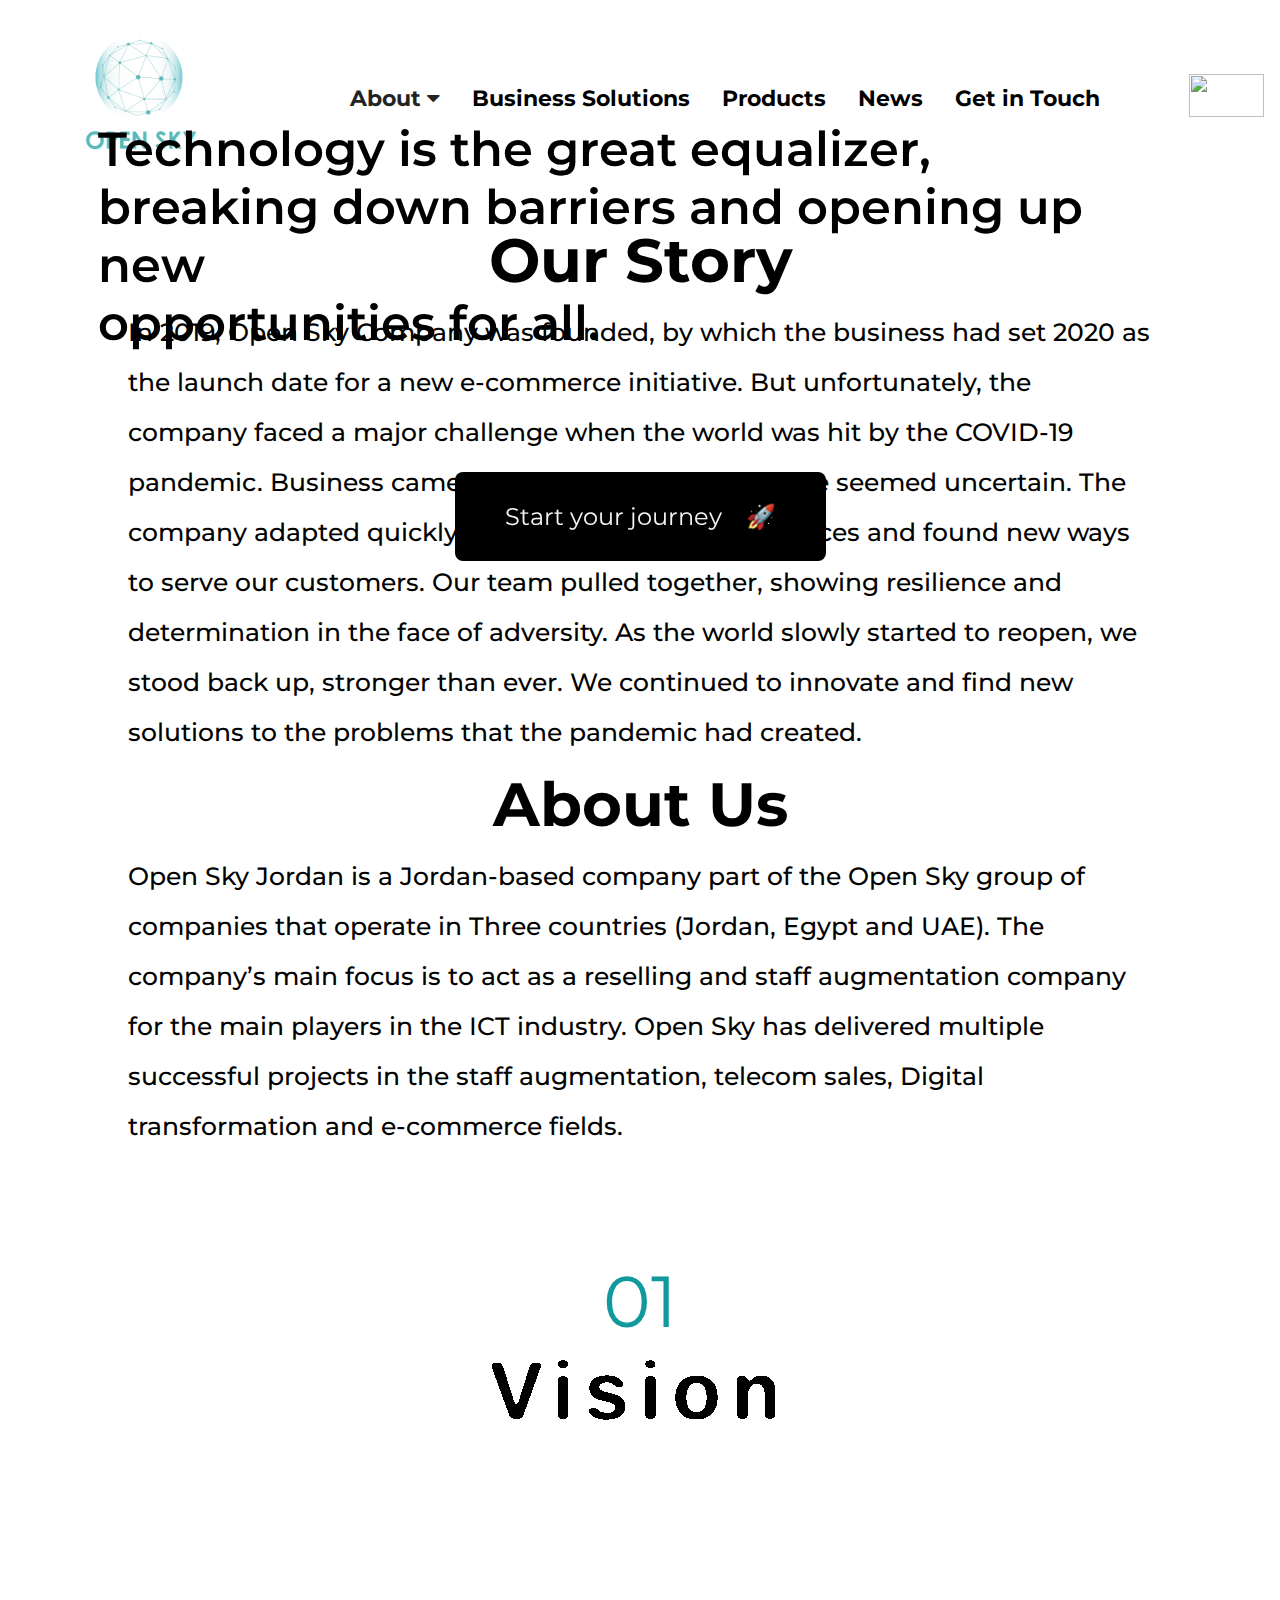
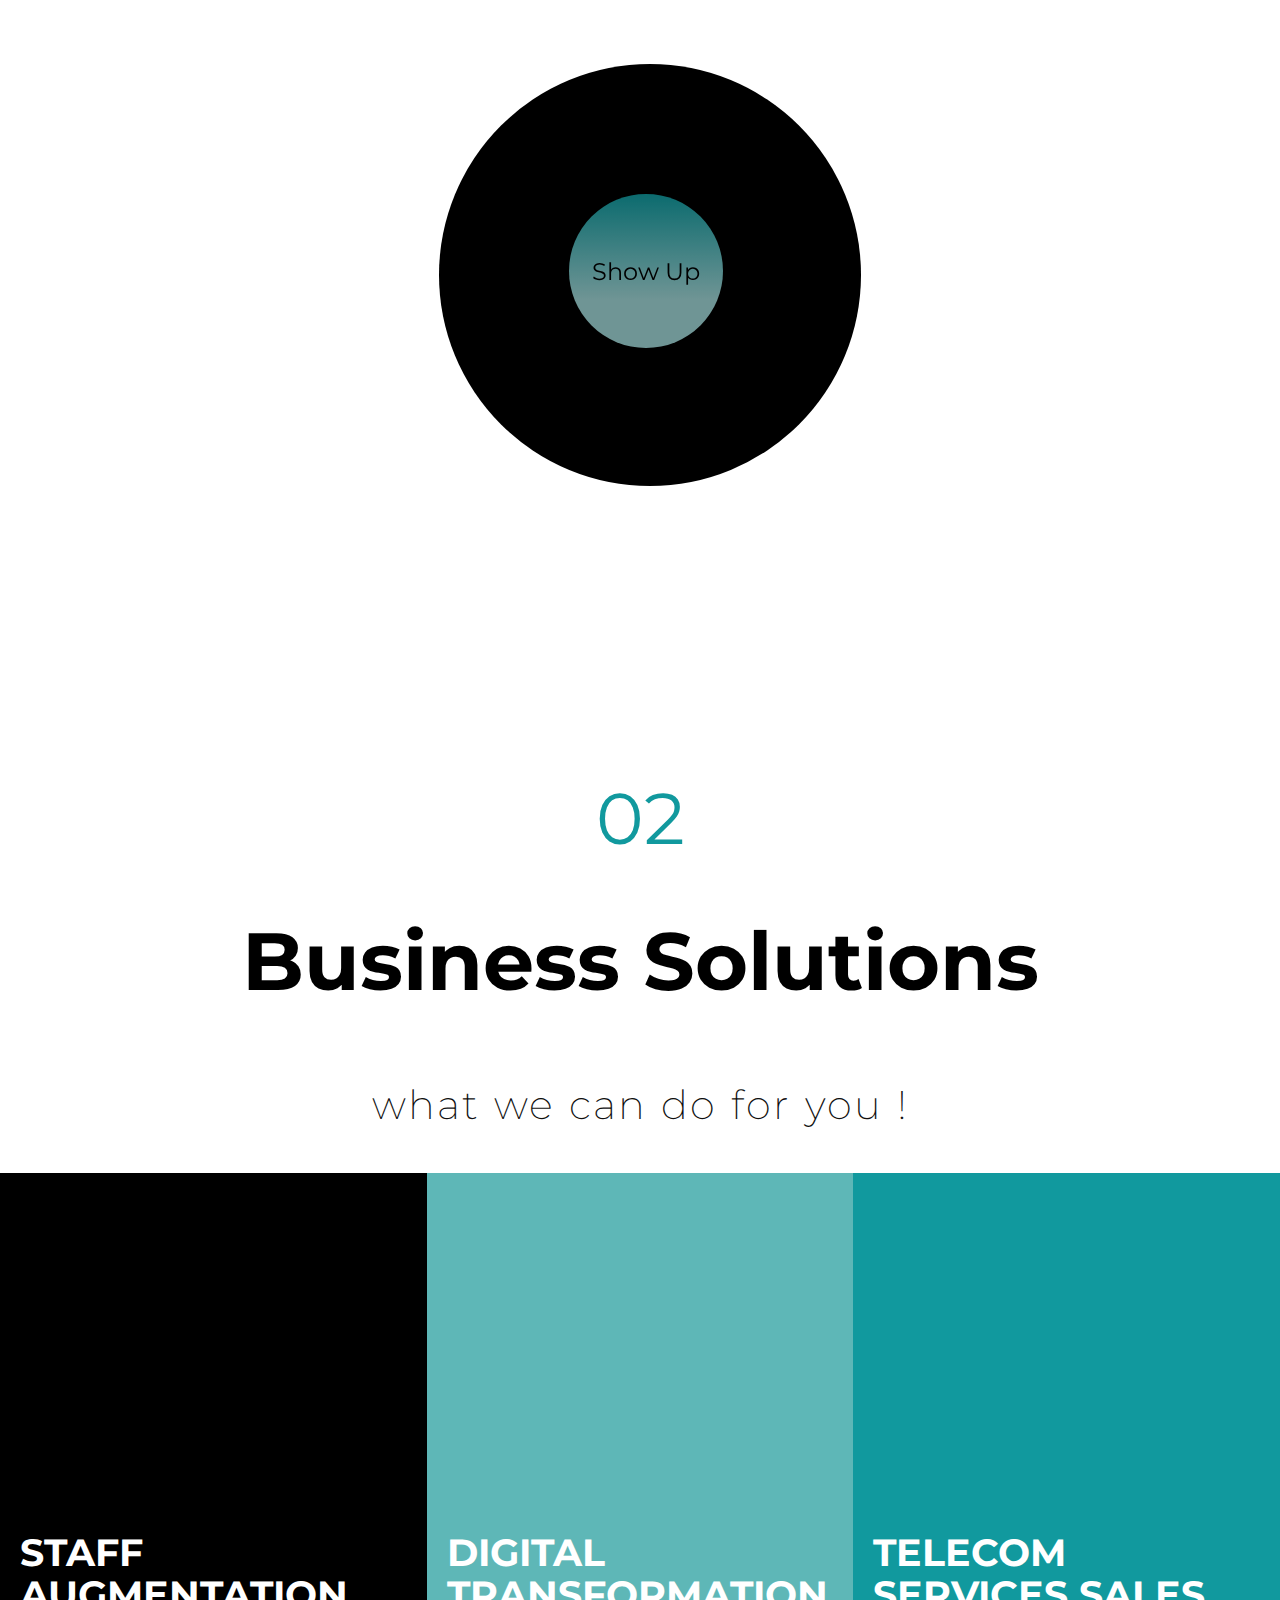
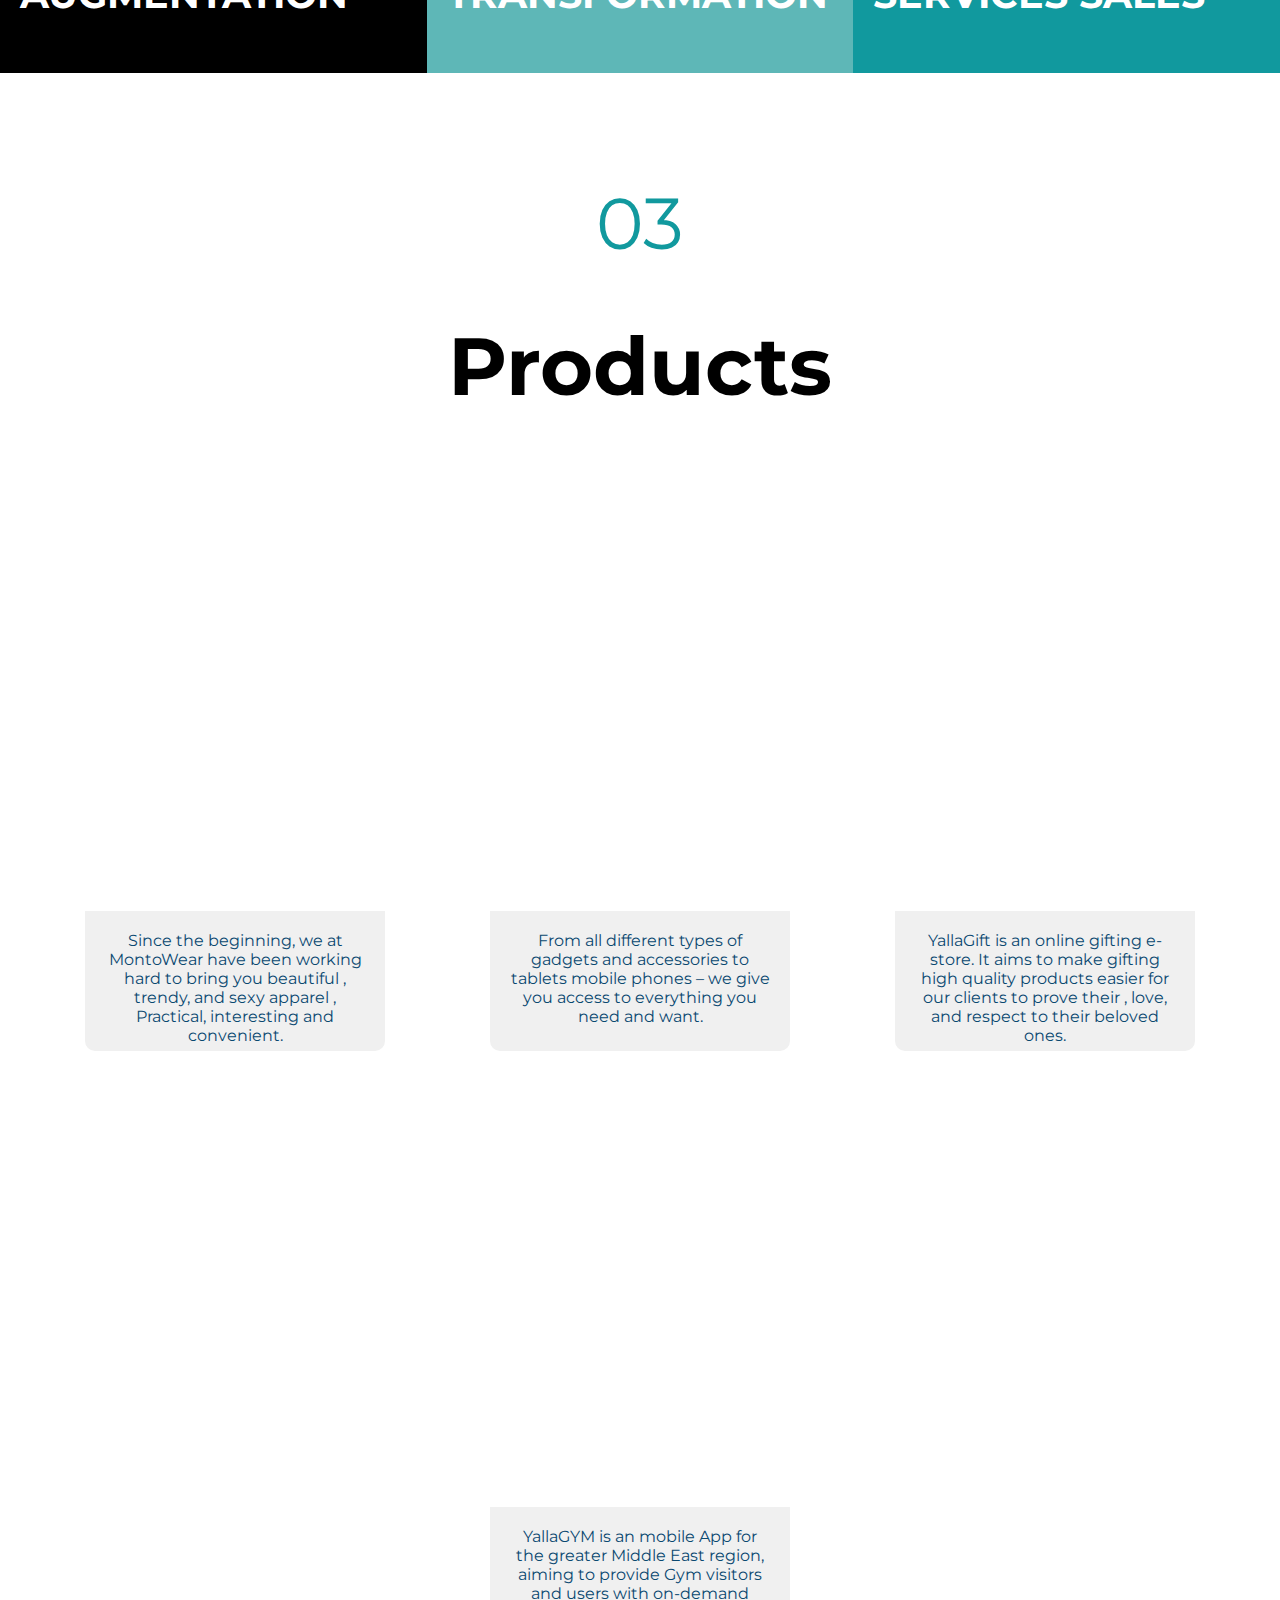
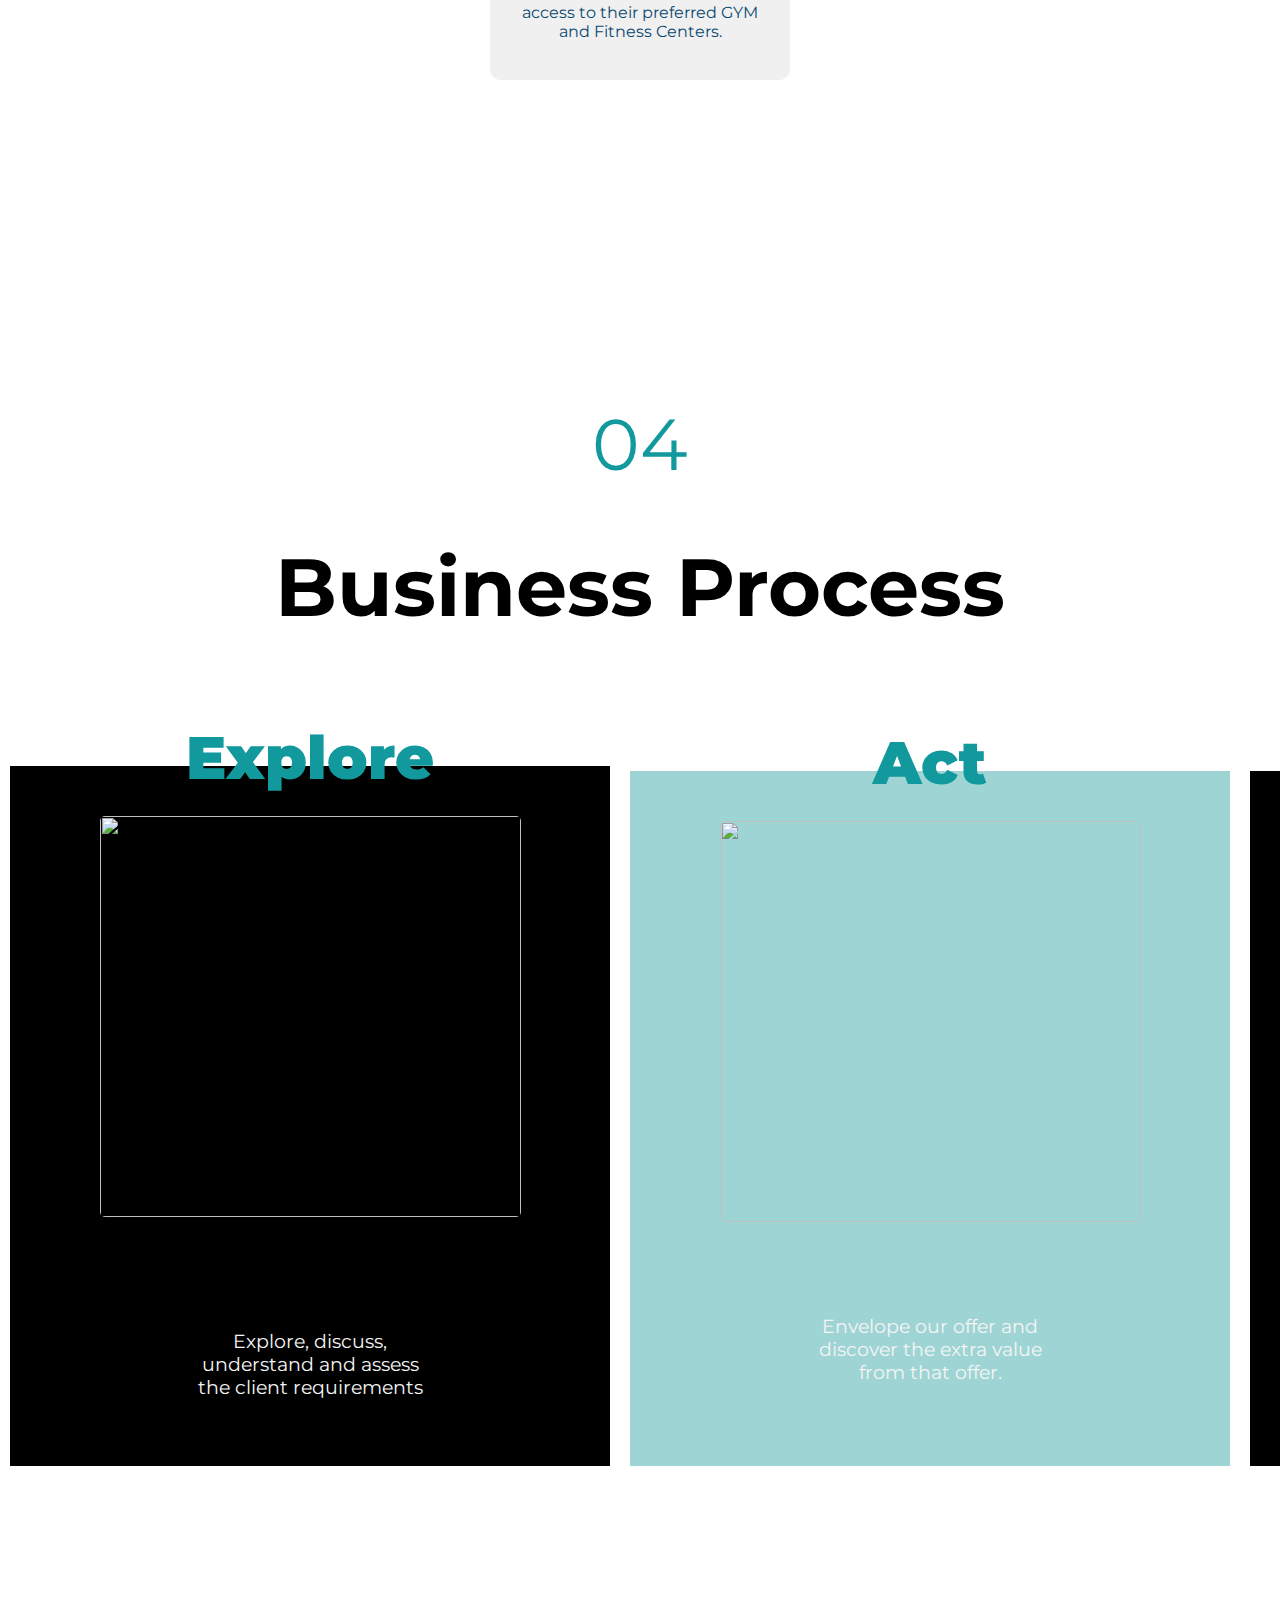
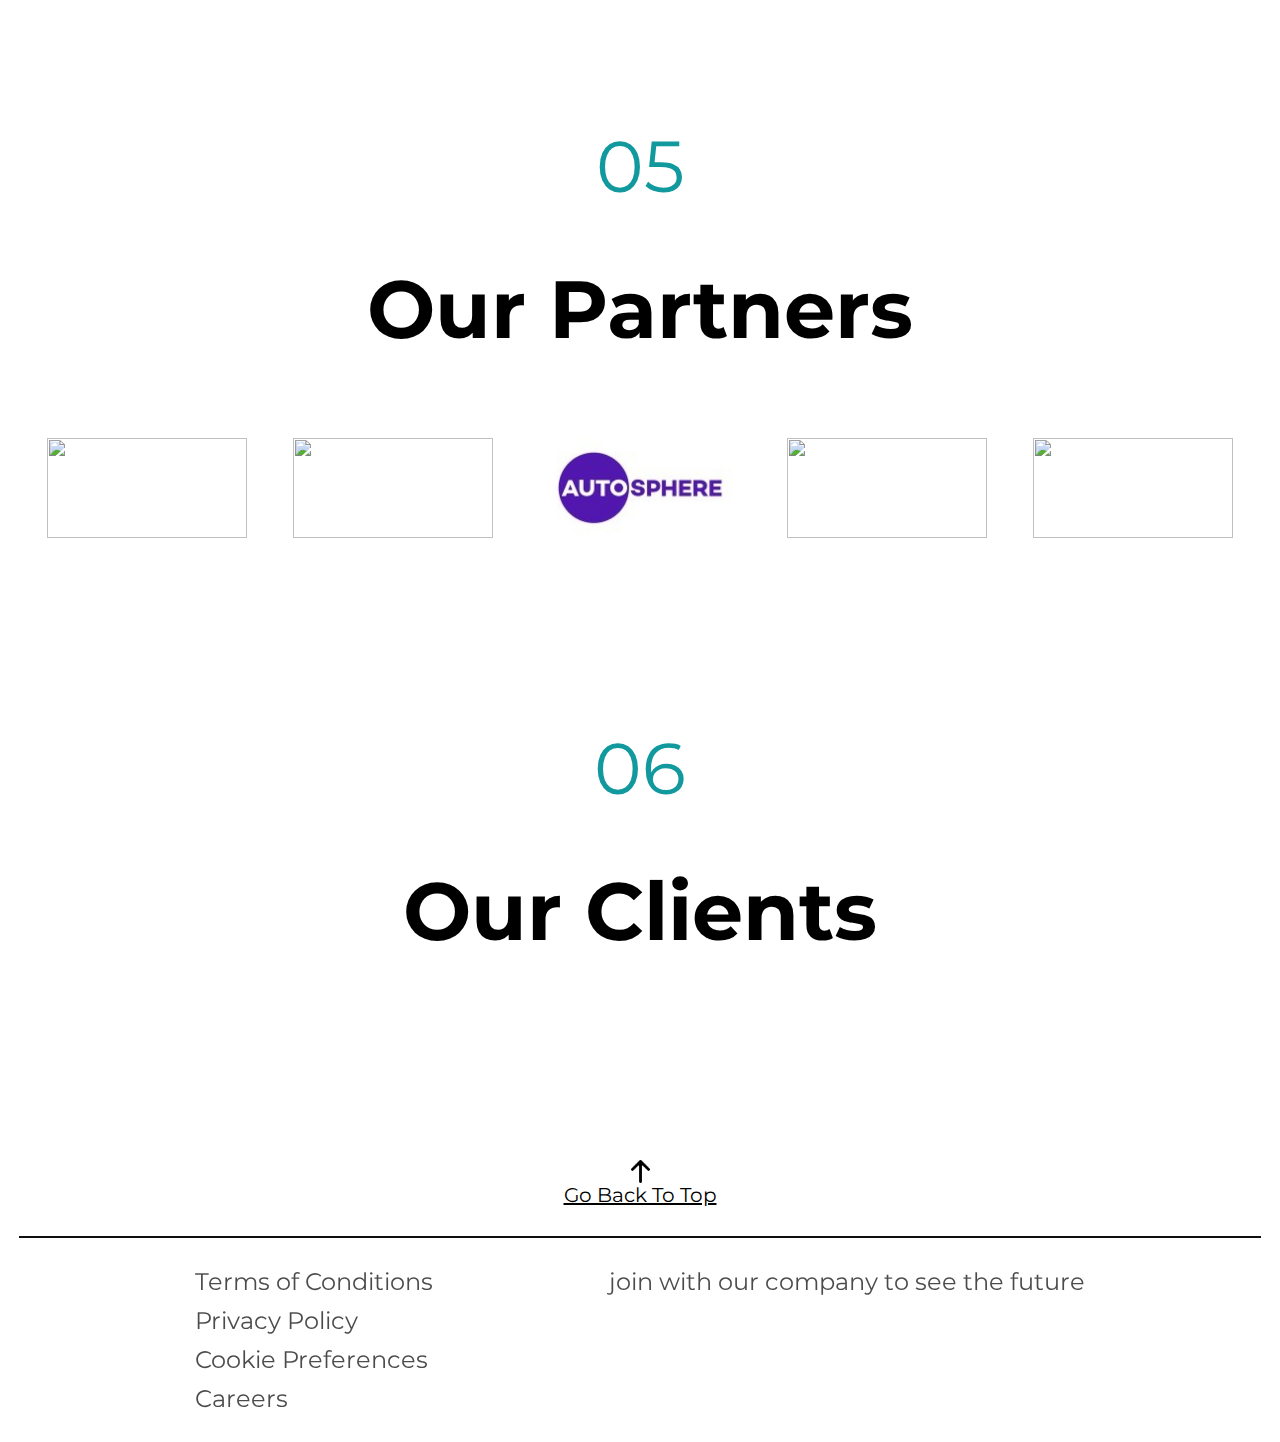
==== commit 30fccd1a: "commit 1.1.2" ====
--- a/index.html
+++ b/index.html
@@ -39,7 +39,7 @@
 
         </div>
         <div class="dropdown" >
-            <a href="#home" id="flagShow"><img class="flag" src="assets/images/jordan (1).png"></a>
+            <a  id="flagShow"><img class="flag" src="assets/images/jordan (1).png"></a>
         </div>
         </div>
 
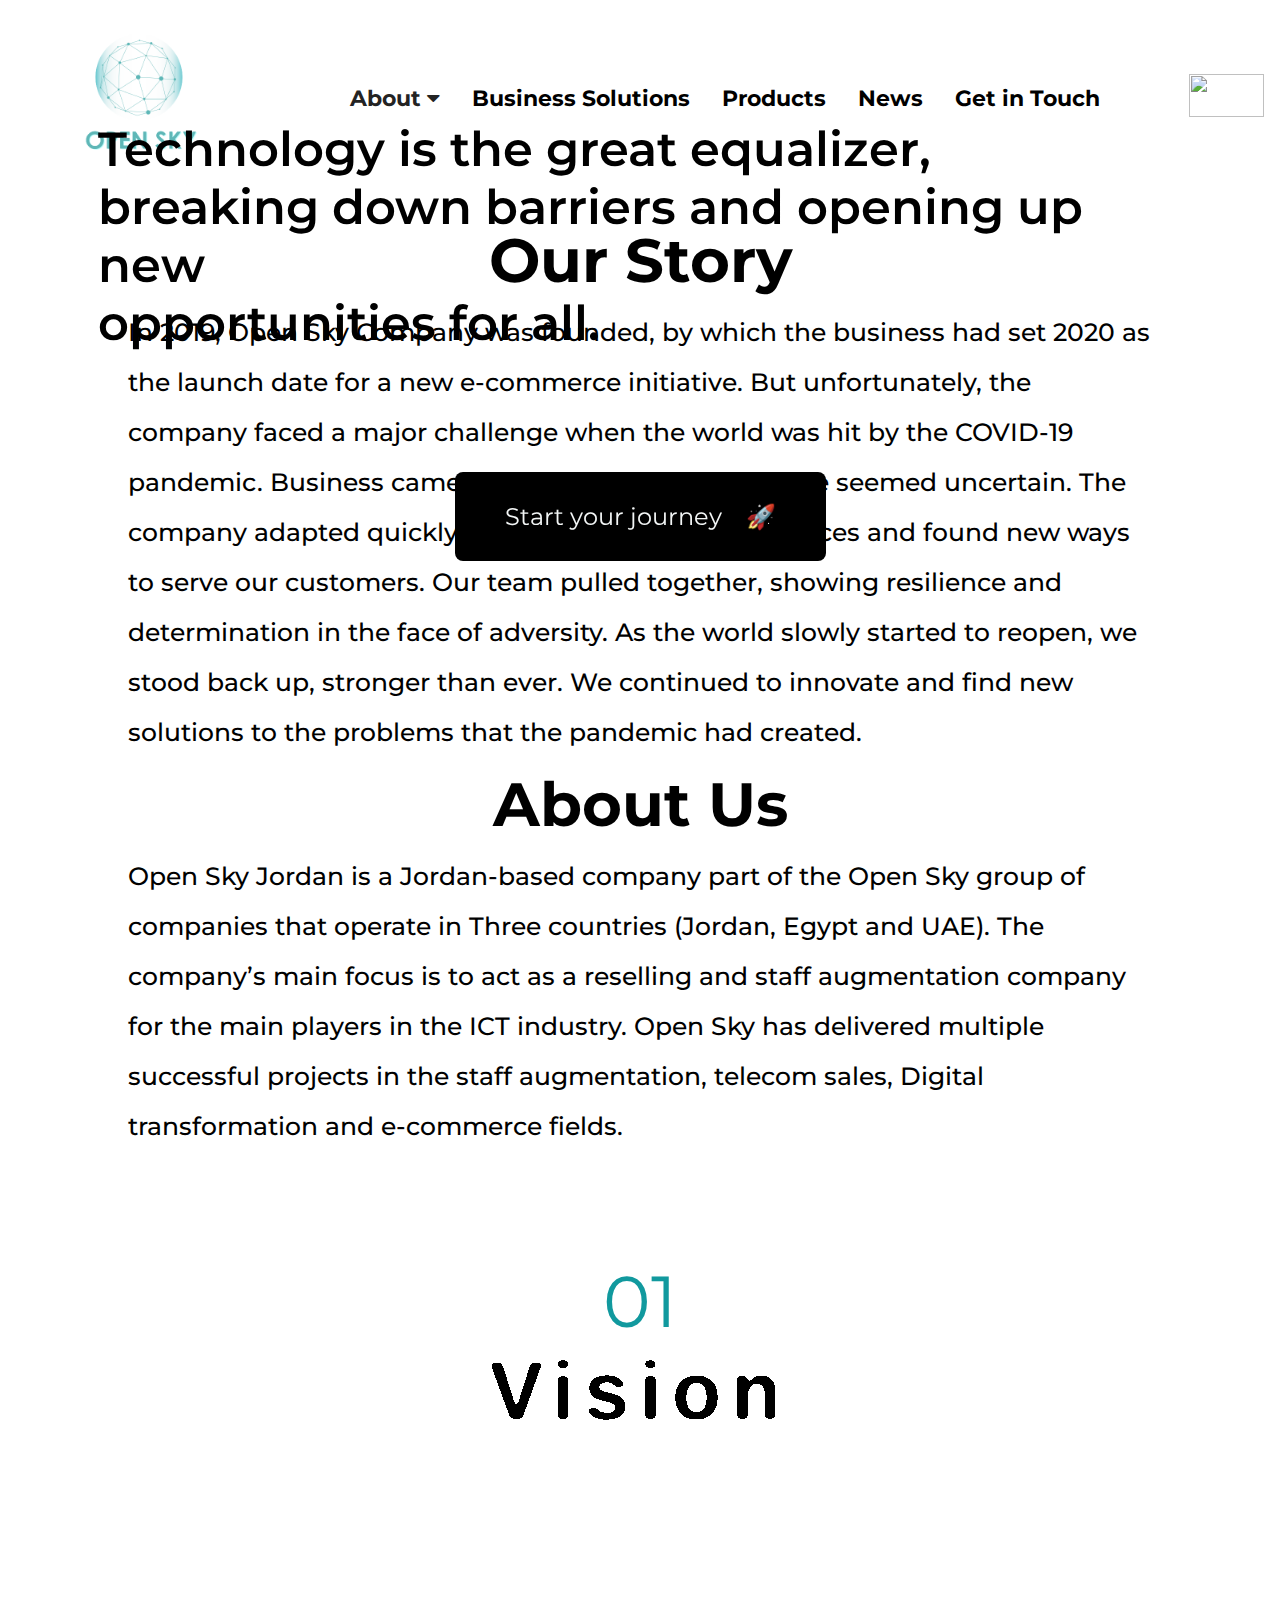
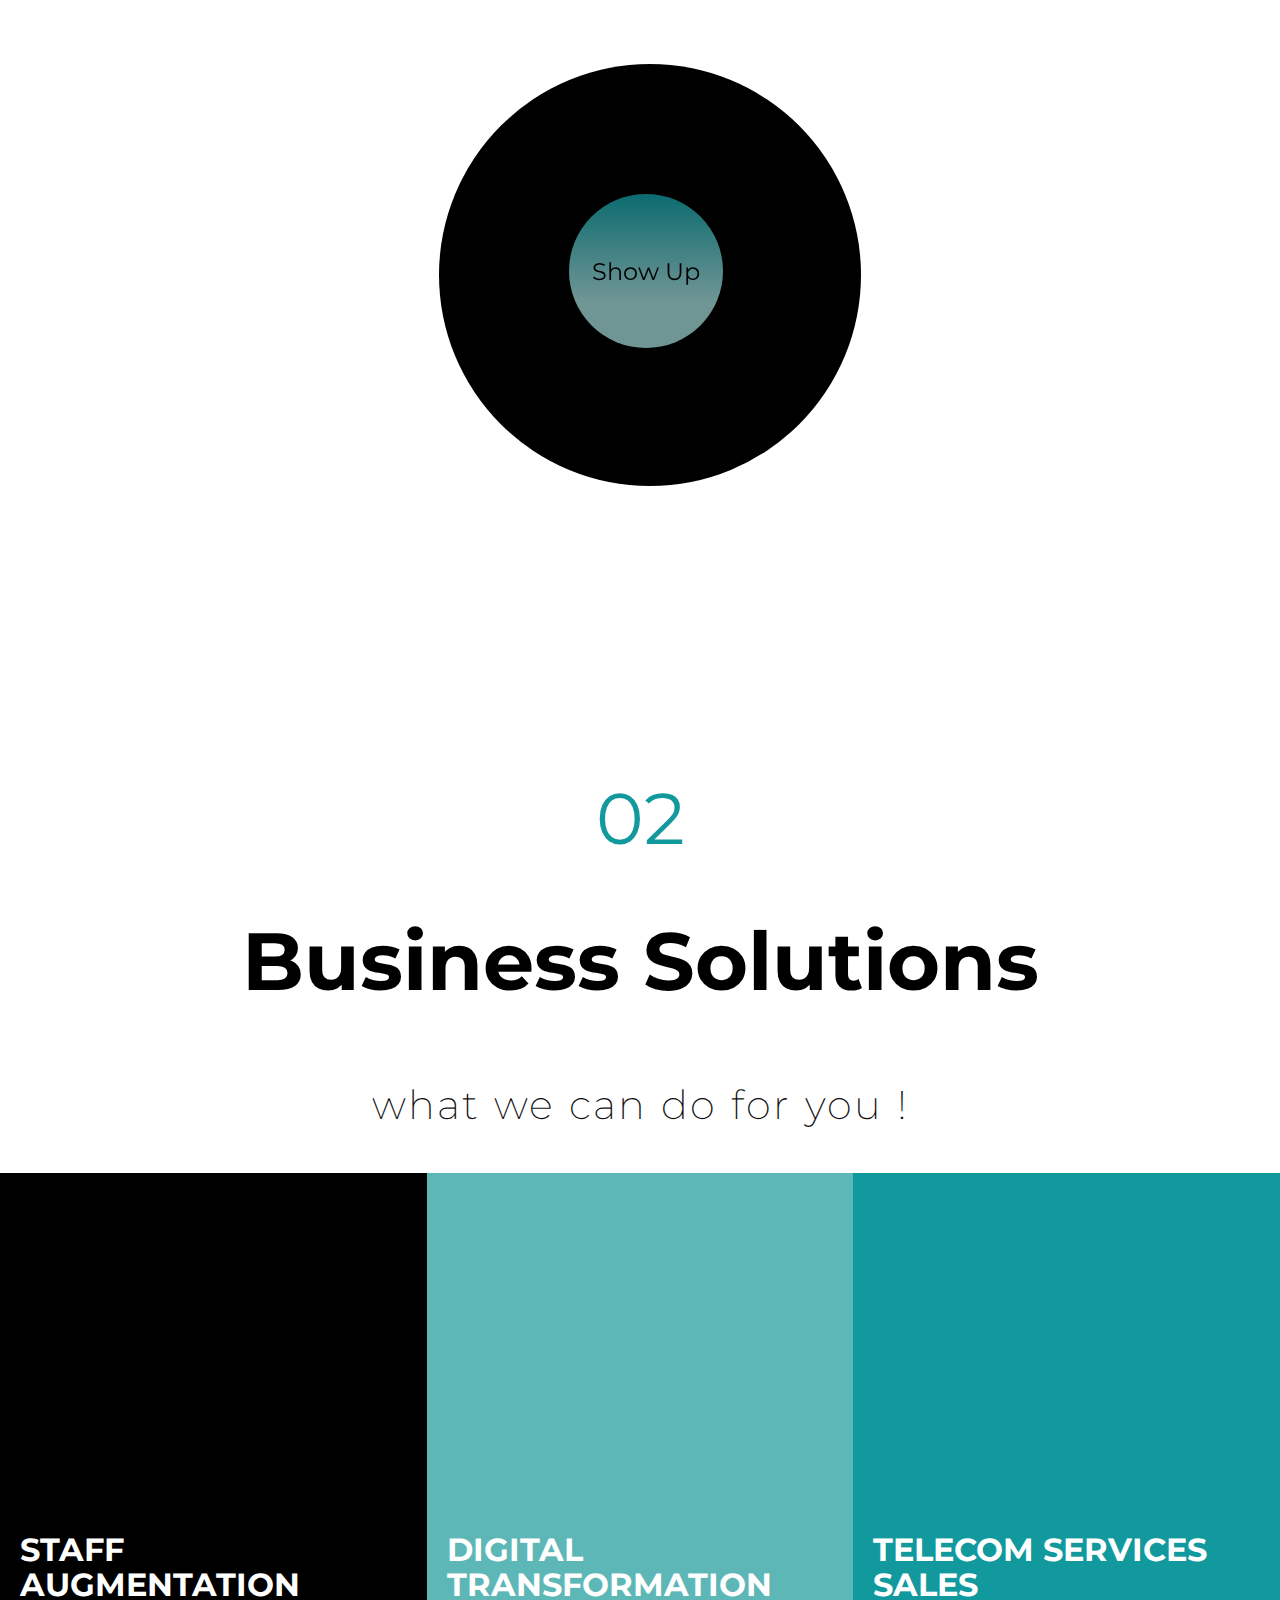
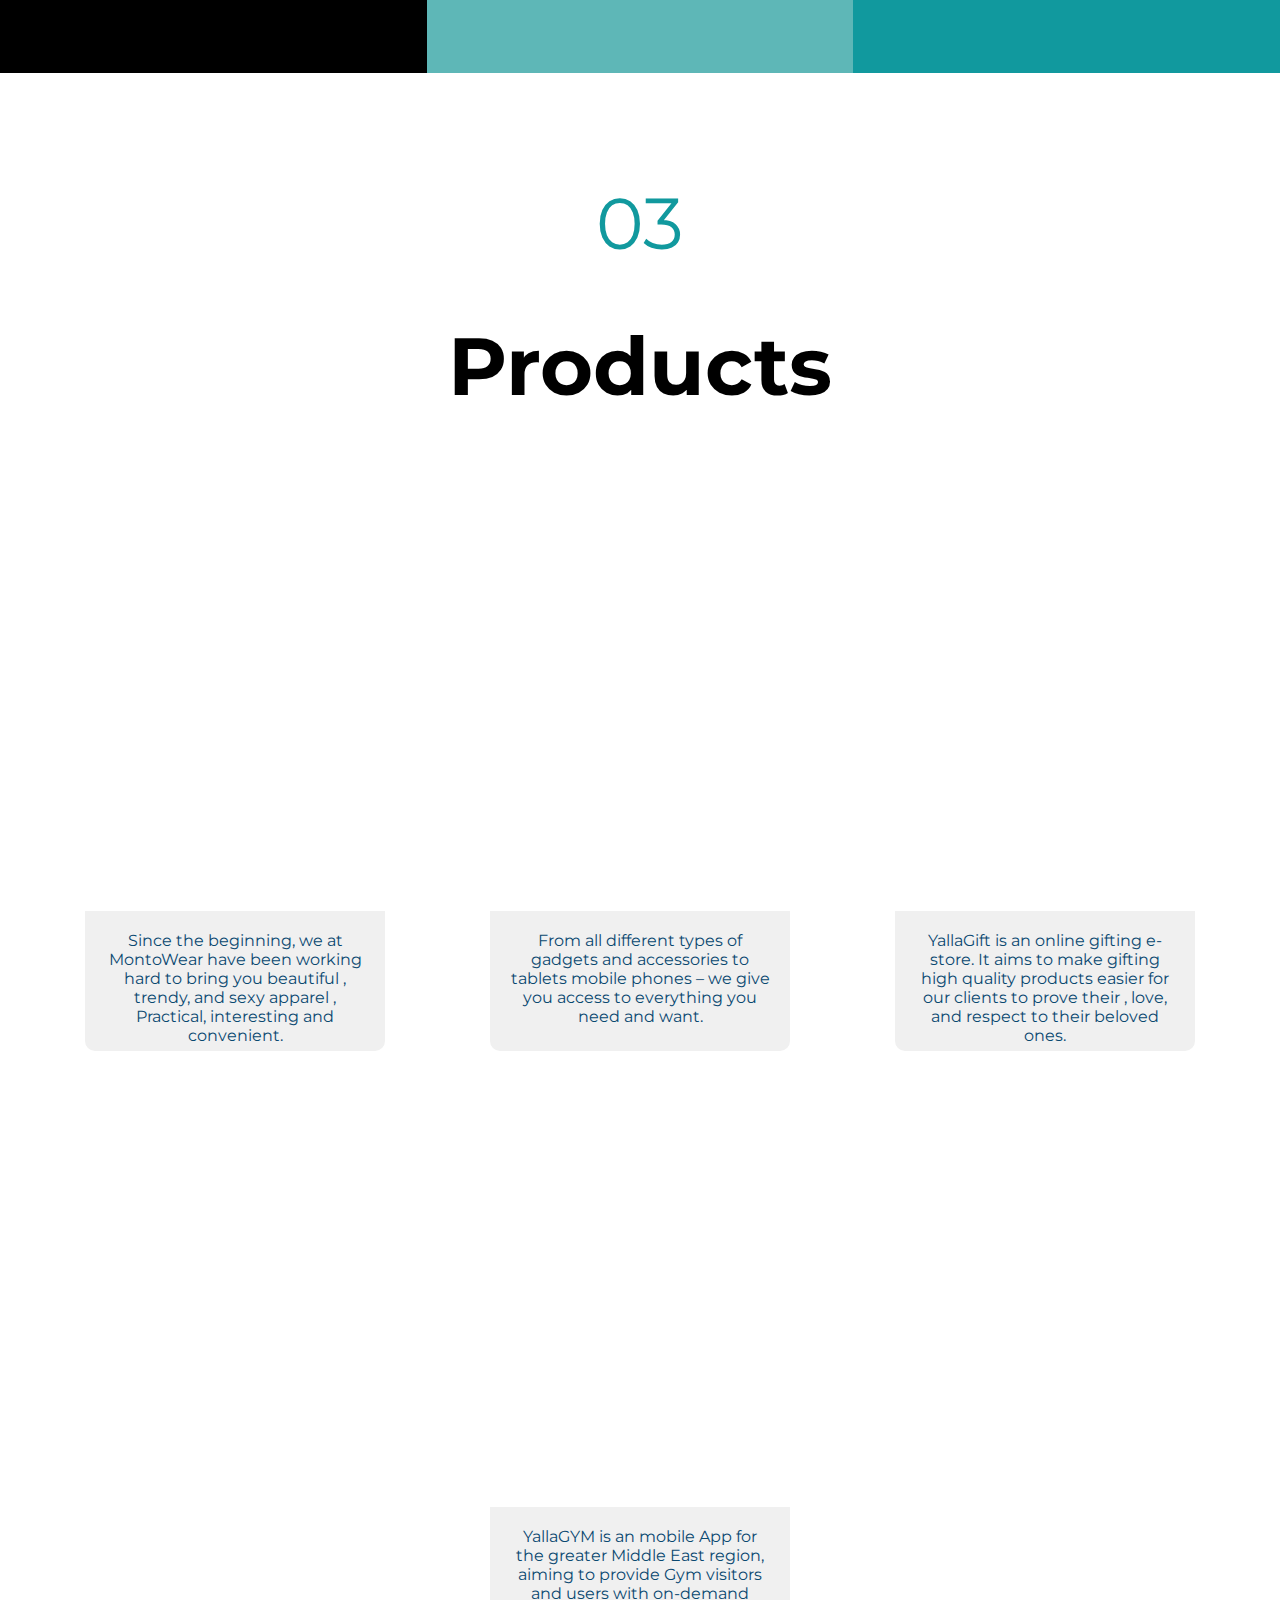
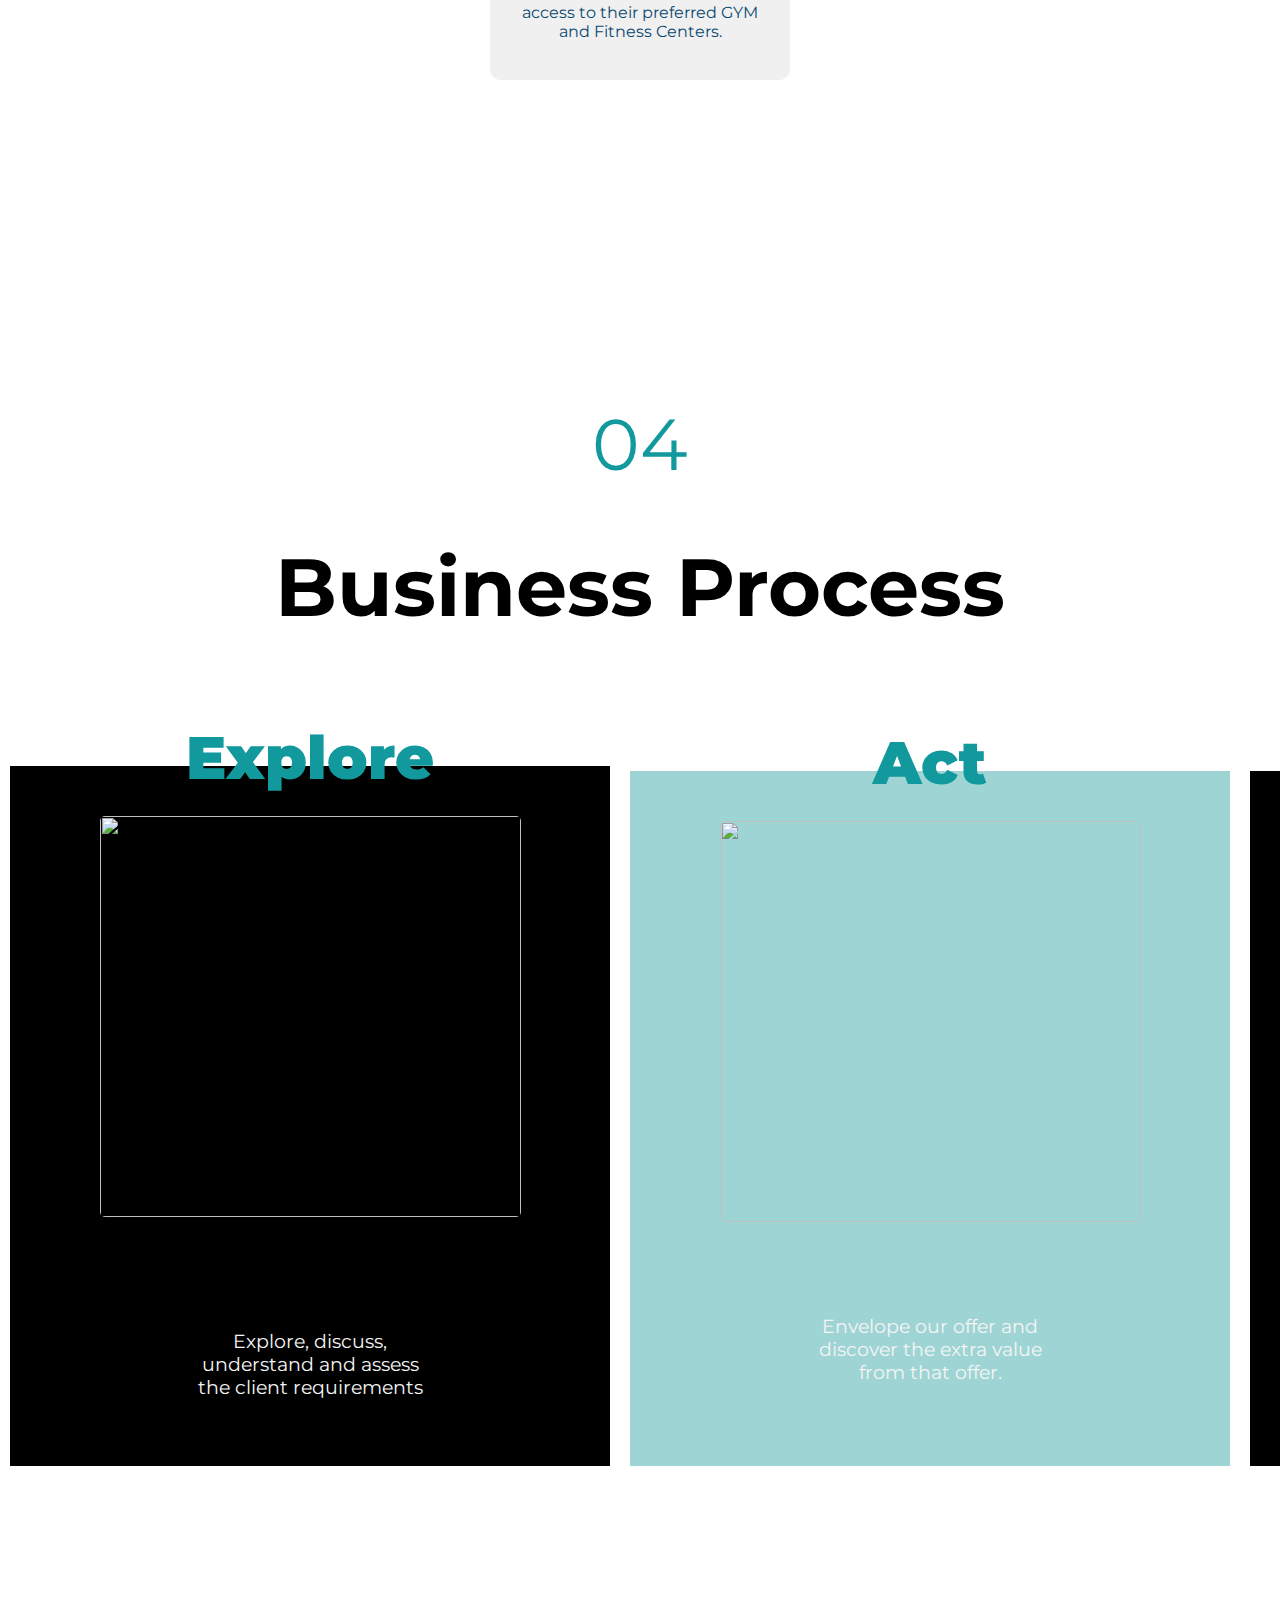
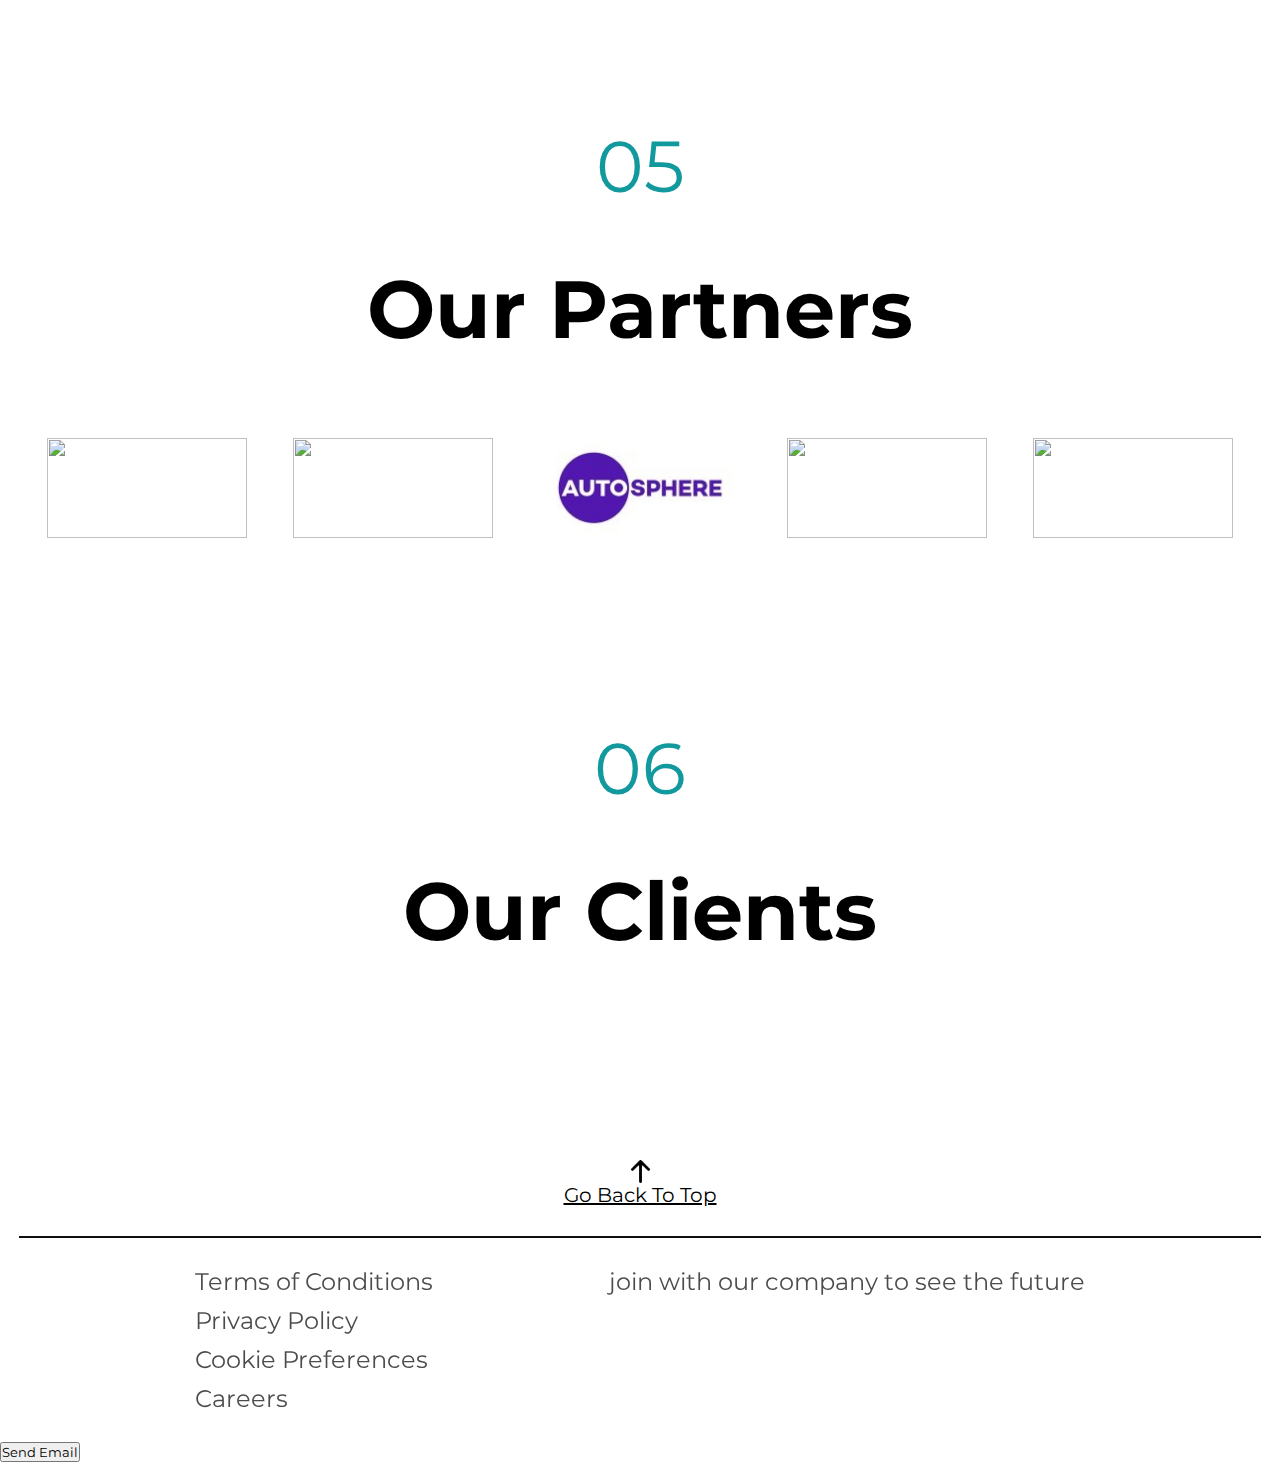
==== commit c113e922: "commit 1.1.4" ====
--- a/index.html
+++ b/index.html
@@ -412,7 +412,7 @@
         </h5>
         <div class="process">
             <ul>
-                <li class="booking-card" style="background-image: url(https://images.unsplash.com/photo-1578944032637-f09897c5233d?ixlib=rb-1.2.1&q=80&fm=jpg&crop=entropy&cs=tinysrgb&w=400&fit=max&ixid=eyJhcHBfaWQiOjE0NTg5fQ)">
+                <li class="booking-card" style="background-image: url(assets/images/pexels-evg-kowalievska-1148957.jpg)">
                   <div class="book-container">
                     <div class="content">
                       <h6 class="btn1">Montowear</h6>
@@ -430,7 +430,7 @@
                     </div>
                   </div>
                 </li>
-                <li class="booking-card" style="background-image: url(https://images.unsplash.com/photo-1580137197581-df2bb346a786?ixlib=rb-1.2.1&q=80&fm=jpg&crop=entropy&cs=tinysrgb&w=400&fit=max&ixid=eyJhcHBfaWQiOjE0NTg5fQ);">
+                <li class="booking-card" style="background-image: url(assets/images/lorenzo-herrera-p0j-mE6mGo4-unsplash.jpg);">
                   <div class="book-container">
                     <div class="content">
                         <h6 class="btn2">Montotek</h6>
@@ -450,7 +450,7 @@
                     </div>
                   </div>
                 </li>
-                <li class="booking-card" style="background-image: url(https://images.unsplash.com/photo-1579489225078-27977a77bf72?ixlib=rb-1.2.1&q=80&fm=jpg&crop=entropy&cs=tinysrgb&w=400&fit=max&ixid=eyJhcHBfaWQiOjE0NTg5fQ);">
+                <li class="booking-card" style="background-image: url(assets/images/pexels-george-dolgikh-1303087.jpg);">
                   <div class="book-container">
                     <div class="content">
                         <h6 class="btn3">YallaGift</h6>
@@ -469,7 +469,7 @@
                     </div>
                   </div>
                 </li>
-                <li class="booking-card" style="background-image: url(https://images.unsplash.com/photo-1532509854226-a2d9d8e66f8e?ixlib=rb-1.2.1&q=80&fm=jpg&crop=entropy&cs=tinysrgb&w=400&fit=max&ixid=eyJhcHBfaWQiOjE0NTg5fQ);">
+                <li class="booking-card" style="background-image: url(assets/images/yallagymBK.jpg);">
                   <div class="book-container">
                     <div class="content">
                         <h6 class="btn4">YallaGym</h6>
@@ -554,29 +554,27 @@
 }
 ul .booking-card .book-container .content .btn1 {
   padding: 10px 15px;
-  background: none;
   text-transform: uppercase;
-  font-weight: bold;
-  font-size: 1.3em;
+  font-weight: 500;
+  font-size: 35px;
   color: white;
   cursor: auto;
   transition: 0.3s;
 }
 ul .booking-card .book-container .content .btn2 {
   padding: 10px 15px;
-  background: none;
   text-transform: uppercase;
-  font-weight: bold;
-  font-size: 1.3em;
-  color: white;
+  font-weight: 900;
+  font-size: 35px;
   cursor: auto;
   transition: 0.3s;
+  color: #537FE7;
 }ul .booking-card .book-container .content .btn3 {
   padding: 10px 15px;
   background: none;
   text-transform: uppercase;
-  font-weight: bold;
-  font-size: 1.3em;
+  font-weight: 500;
+  font-size: 35px;
   color: white;
   cursor: auto;
   transition: 0.3s;
@@ -585,10 +583,17 @@
   background: none;
   text-transform: uppercase;
   font-weight: bold;
-  font-size: 1.3em;
-  color: white;
+  font-size: 35px;
   cursor: auto;
   transition: 0.3s;
+  text-transform: capitalize;
+
+background: linear-gradient(90.38deg, #E9E825 3.24%, #9ECB2F 108.48%);
+-webkit-background-clip: text;
+-webkit-text-fill-color: transparent;
+background-clip: text;
+/* text-fill-color: transparent; */
+
 }
 ul .booking-card .informations-container {
   flex: 1 0 auto;
@@ -655,7 +660,6 @@
 }
 ul .informations-container a{
   color: #ec992c;
-  margin-right: 10px;
   text-decoration: none;
 }
 
@@ -668,8 +672,17 @@
   object-fit: contain;
 }
 ul .booking-card:hover::before {
-  background: rgba(10, 72, 112, 0.6);
-}
+  /* background: #7d7d7d; */
+  /* From https://css.glass */
+/* From https://css.glass */
+/* From https://css.glass */
+/* From https://css.glass */
+/* From https://css.glass */
+background: rgba(0, 0, 0, 0.21);
+border-radius: 16px;
+box-shadow: 0 4px 30px rgba(0, 0, 0, 0.1);
+backdrop-filter: blur(2.8px);
+-webkit-backdrop-filter: blur(2.8px);}
 ul .booking-card:hover .book-container .content {
   opacity: 1;
   transform: translateY(0px);
@@ -1409,8 +1422,26 @@
         }
     </script>
 
-
-
+<script src="https://smtpjs.com/v3/smtp.js">
+</script>
+<input type="button" value="Send Email" onclick="sendEmail()">
+
+<script>
+    function sendEmail() {
+  Email.send({
+    Host : "smtp.mailtrap.io",
+    Username : "<Mailtrap username>",
+    Password : "<Mailtrap password>",
+    To : 'ezoahmed5@gmail.com',
+    From : "sender@example.com",
+    Subject : "Test email",
+    Body : "<html><h2>Header</h2><strong>Bold text</strong><br></br><em>Italic</em></html>"
+  }).then(
+    message => alert(message)
+  );
+}
+
+</script>
 </body>
 
 </html>--- a/style/indexStyle.css
+++ b/style/indexStyle.css
@@ -7,7 +7,7 @@
   scroll-behavior: smooth;
 }
 
-@media screen and (max-width: 500px) {
+@media screen and (max-width: 1040px) {
   .navbar {
     overflow: hidden;
     background-color: white;
@@ -17,7 +17,7 @@
     align-items: center;
   }
 }
-@media screen and (min-width: 501px) {
+@media screen and (min-width: 1041px) {
   .navbar {
     overflow: hidden;
     background-color: white;
@@ -241,12 +241,12 @@
     text-align: center;
     font-size: 41px;
     font-weight: 400;
-    margin: 0px 0px 20px 0px;
+    margin: 50px 0px 20px 0px;
 
 }
 @media screen and (max-width: 500px){
   .aboutUs .val {
-    height: 70vh;
+    height: 90vh;
     width: 100vw;
     position: relative;
     margin: auto;
@@ -254,20 +254,20 @@
   }
   
   .aboutUs .val .center {
-    height: 201px;
-    width: 201px;
+    height: 60vw;
+    width: 60vw;
     background-color: black;
     border-radius: 50%;
-    top: 250px;
-    left: 105px;
+    top: 30vh;
+    left:20vw;
     position: absolute;
   }
   .aboutUs .val .center .centerButton {
-    height: 102px;
-    width: 102px;
+    height: 30vw;
+    width: 30vw;
     background-color: red;
     border-radius: 50%;
-    margin: 50px;
+    margin: 15vw;
     position: absolute;
     background: linear-gradient(180deg, #11999e 0%, #9ed4d4 68.18%);
     transition: 0.5s;
@@ -280,7 +280,7 @@
     border: 0;
     background-color: transparent;
     font-size: 18px;
-    margin-top: 43px;
+    margin-top: 45px;
     cursor: pointer;
     transition: 0.3s;
   }
@@ -290,43 +290,43 @@
   
   .aboutUs .val .circle1 {
     position: absolute;
-    top: 60px;
-    left: 60px;
-    width: 130px;
-    height: 130px;
+    top: 10vh;
+    left: 5vh;
+    width: 30vw;
+    height: 30vw;
     color: #f5f5f5;
     border-radius: 50%;
     background-color: black;
     text-align: center;
     animation-name: example1;
-    animation-duration: 1s;
+    animation-duration: 2s;
   }
   
   .aboutUs .val .circle2 {
     position: absolute;
-    top: 60px;
-    right: 60px;
-    width: 130px;
+    top: 10vh;
+    right: 5vh;
+    width: 30vw;
     color: #000000;
-    height: 130px;
+    height: 30vw;
     border-radius: 50%;
     text-align: center;
   
     background-color: black;
     animation-name: example2;
-    animation-duration: 1s;
+    animation-duration: 2s;
   }
   
   .aboutUs .val .circle3 {
-    bottom: 20px;
-    right: 150px;
-    width: 130px;
-    height: 130px;
+    bottom: 5vh;
+    right: 35vw;
+    width: 30vw;
+    height: 30vw;
     border-radius: 50%;
     background-color: black;
     position: absolute;
     animation-name: example3;
-    animation-duration: 1s;
+    animation-duration: 2s;
     justify-content: center;
   }
   .aboutUs .val a {
@@ -348,43 +348,44 @@
   }
   @keyframes example1 {
     0% {
-      left: 300px;
-      top: 420px;
+      left: 50vw;
+      top: 45vh;
       opacity: 0;
       transform: rotate(-1000deg);
     }
     100% {
-      top: 60px;
-      left: 60px;
-      opacity: 1;
+      top: 10vh;
+      left: 5vh;
+        opacity: 1;
       transform: rotate(0deg);
     }
   }
   @keyframes example2 {
     0% {
-      right: 300px;
-      top: 420px;
+      right: 50vw;
+      top: 45vh;
+
       opacity: 0;
       transform: rotate(-1000deg);
     }
     100% {
-      top: 60px;
-      right: 60px;
-      opacity: 1;
+      top: 10vh;
+      right: 5vh;
+        opacity: 1;
       transform: rotate(0deg);
     }
   }
   @keyframes example3 {
     0% {
-      right: 155px;
-      bottom: 420px;
+      right: 50vw;
+      bottom: 45vh;
       opacity: 0;
       transform: rotate(-1000deg);
     }
     100% {
-      bottom: 20px;
-      right: 150px;
-      opacity: 1;
+      bottom: 5vh;
+      right: 35vw;
+        opacity: 1;
       transform: rotate(0deg);
     }
   }
@@ -459,7 +460,7 @@
     background-color: black;
     text-align: center;
     animation-name: example1;
-    animation-duration: 1s;
+    animation-duration: 2s;
   }
   
   .aboutUs .val .circle2 {
@@ -474,7 +475,7 @@
   
     background-color: black;
     animation-name: example2;
-    animation-duration: 1s;
+    animation-duration: 2s;
   }
   
   .aboutUs .val .circle3 {
@@ -486,7 +487,7 @@
     background-color: black;
     position: absolute;
     animation-name: example3;
-    animation-duration: 1s;
+    animation-duration: 2s;
     justify-content: center;
   }
   .aboutUs .val a {
@@ -618,7 +619,7 @@
     word-spacing: 2px;
   }
   .business-process h2 {
-    font-size: 3vw;
+    font-size: 2.5vw;
     font-family: var(--font-title);
     color: var(--white);
     line-height: 1.1;
